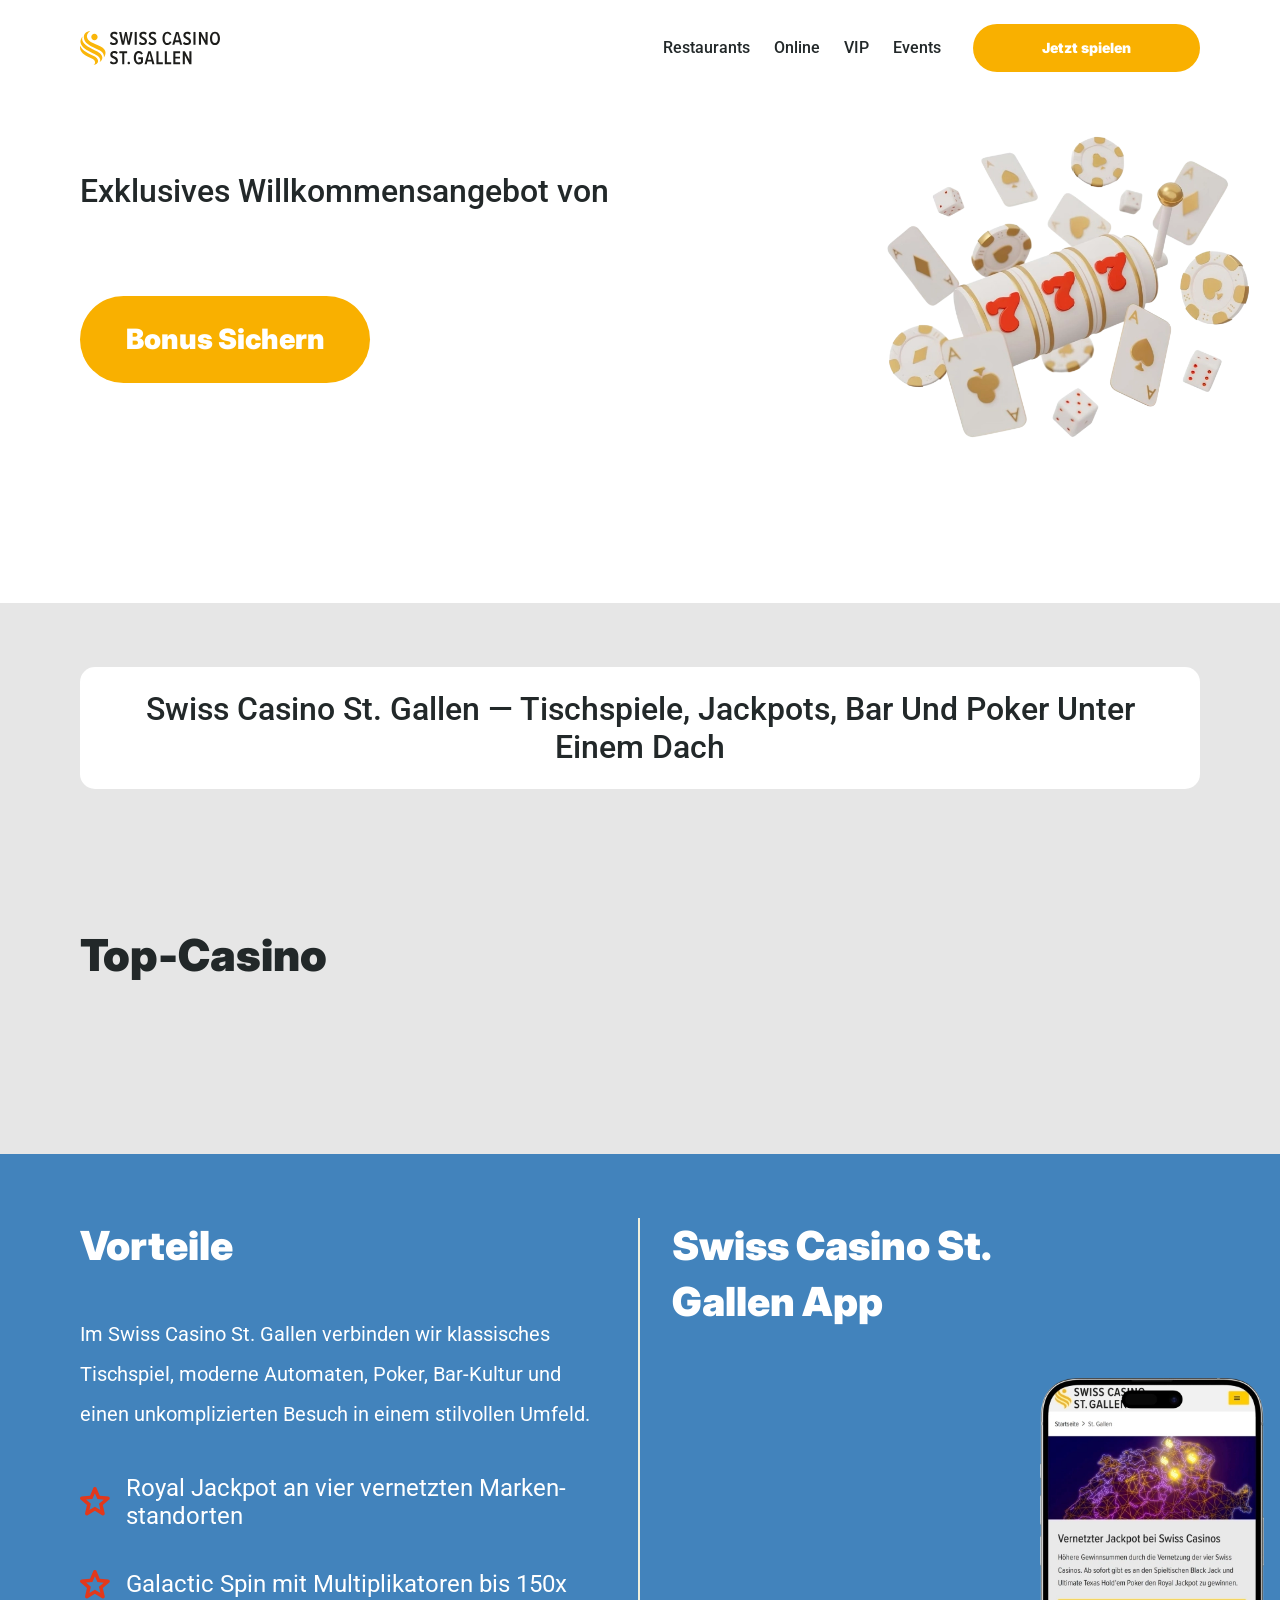
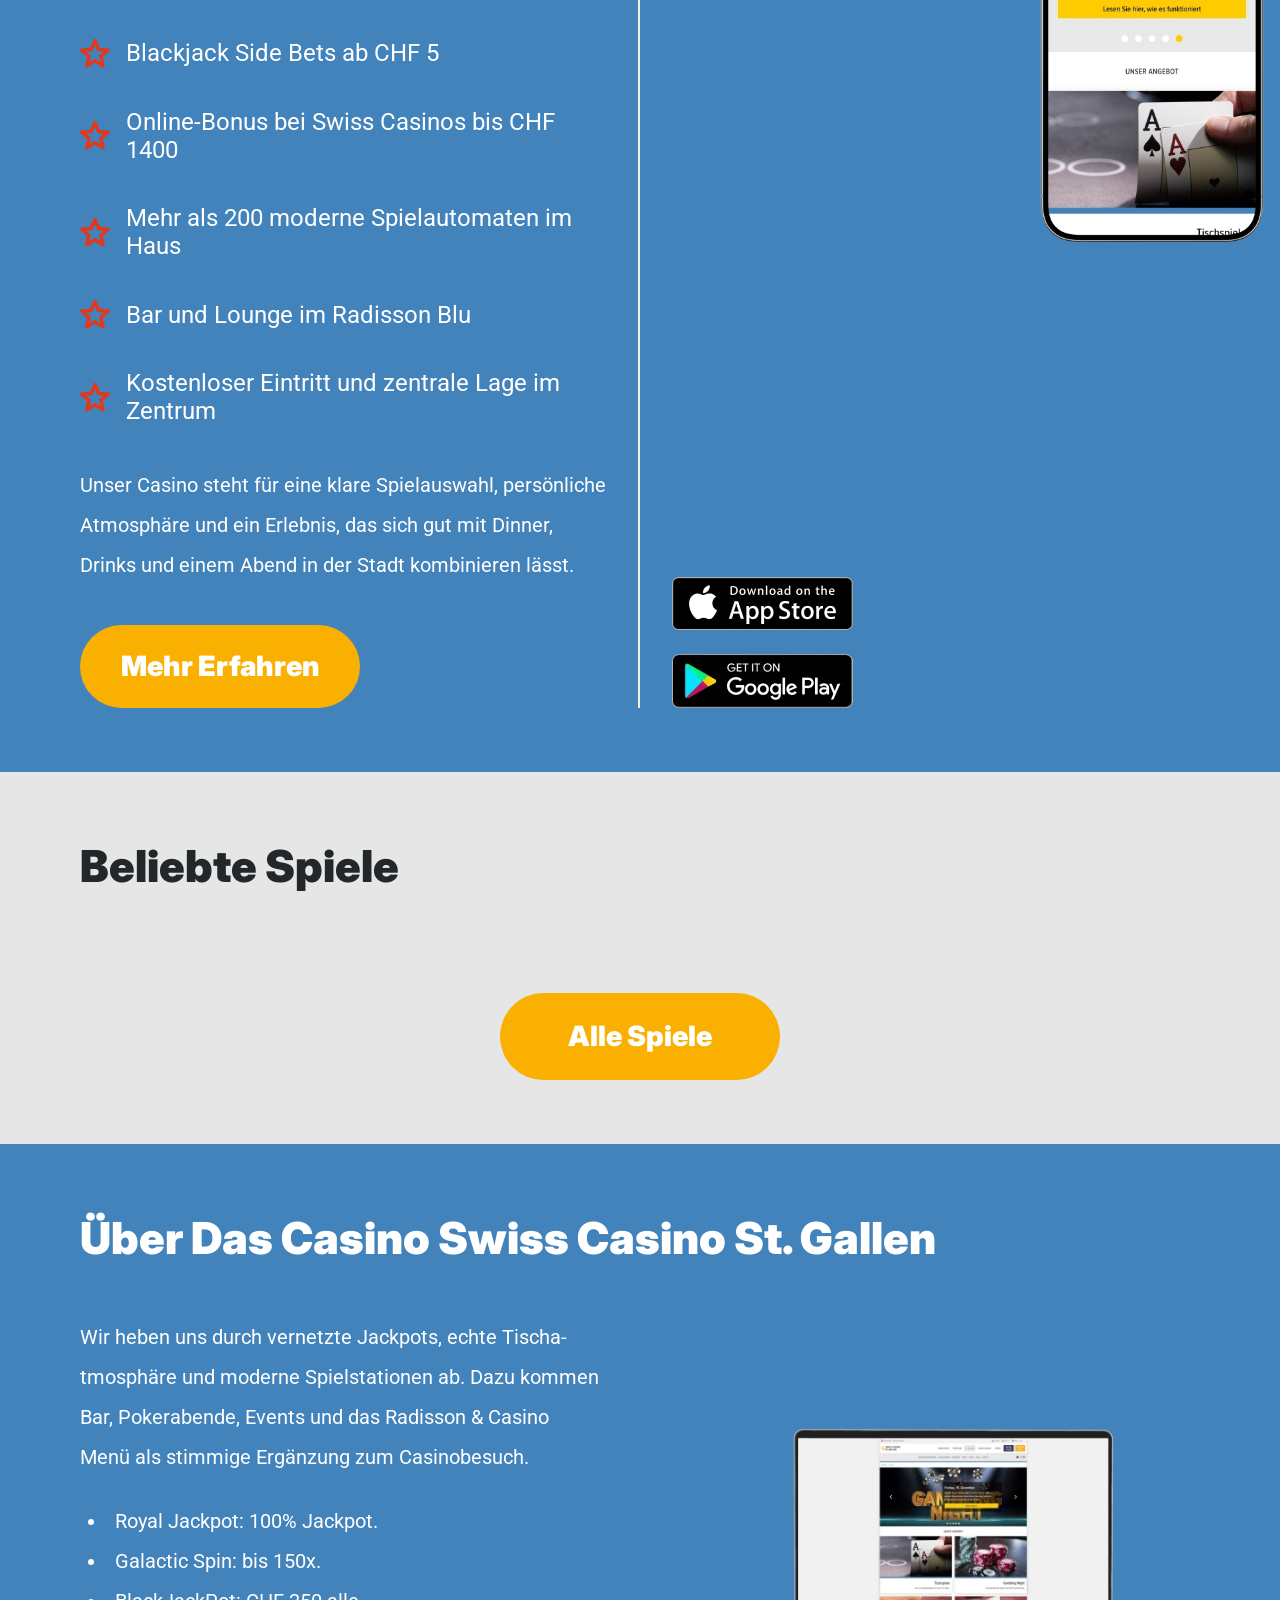
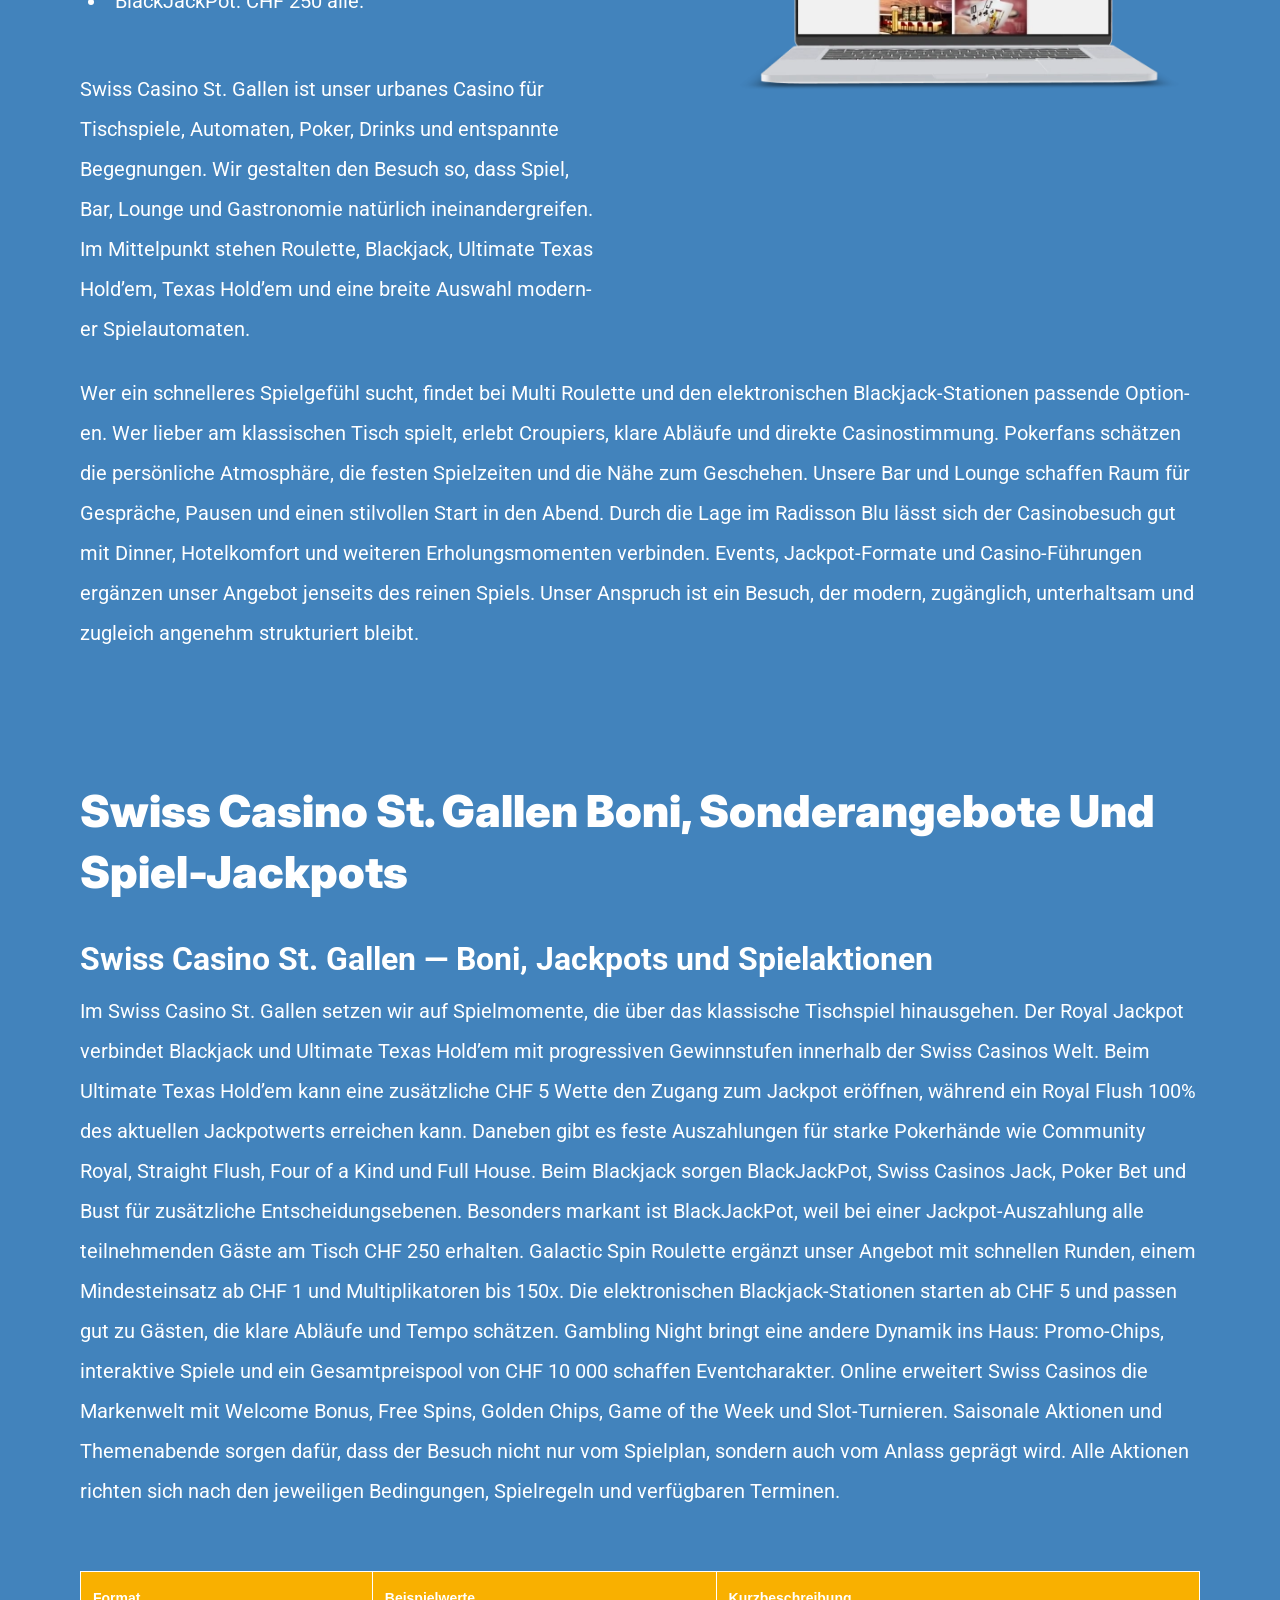
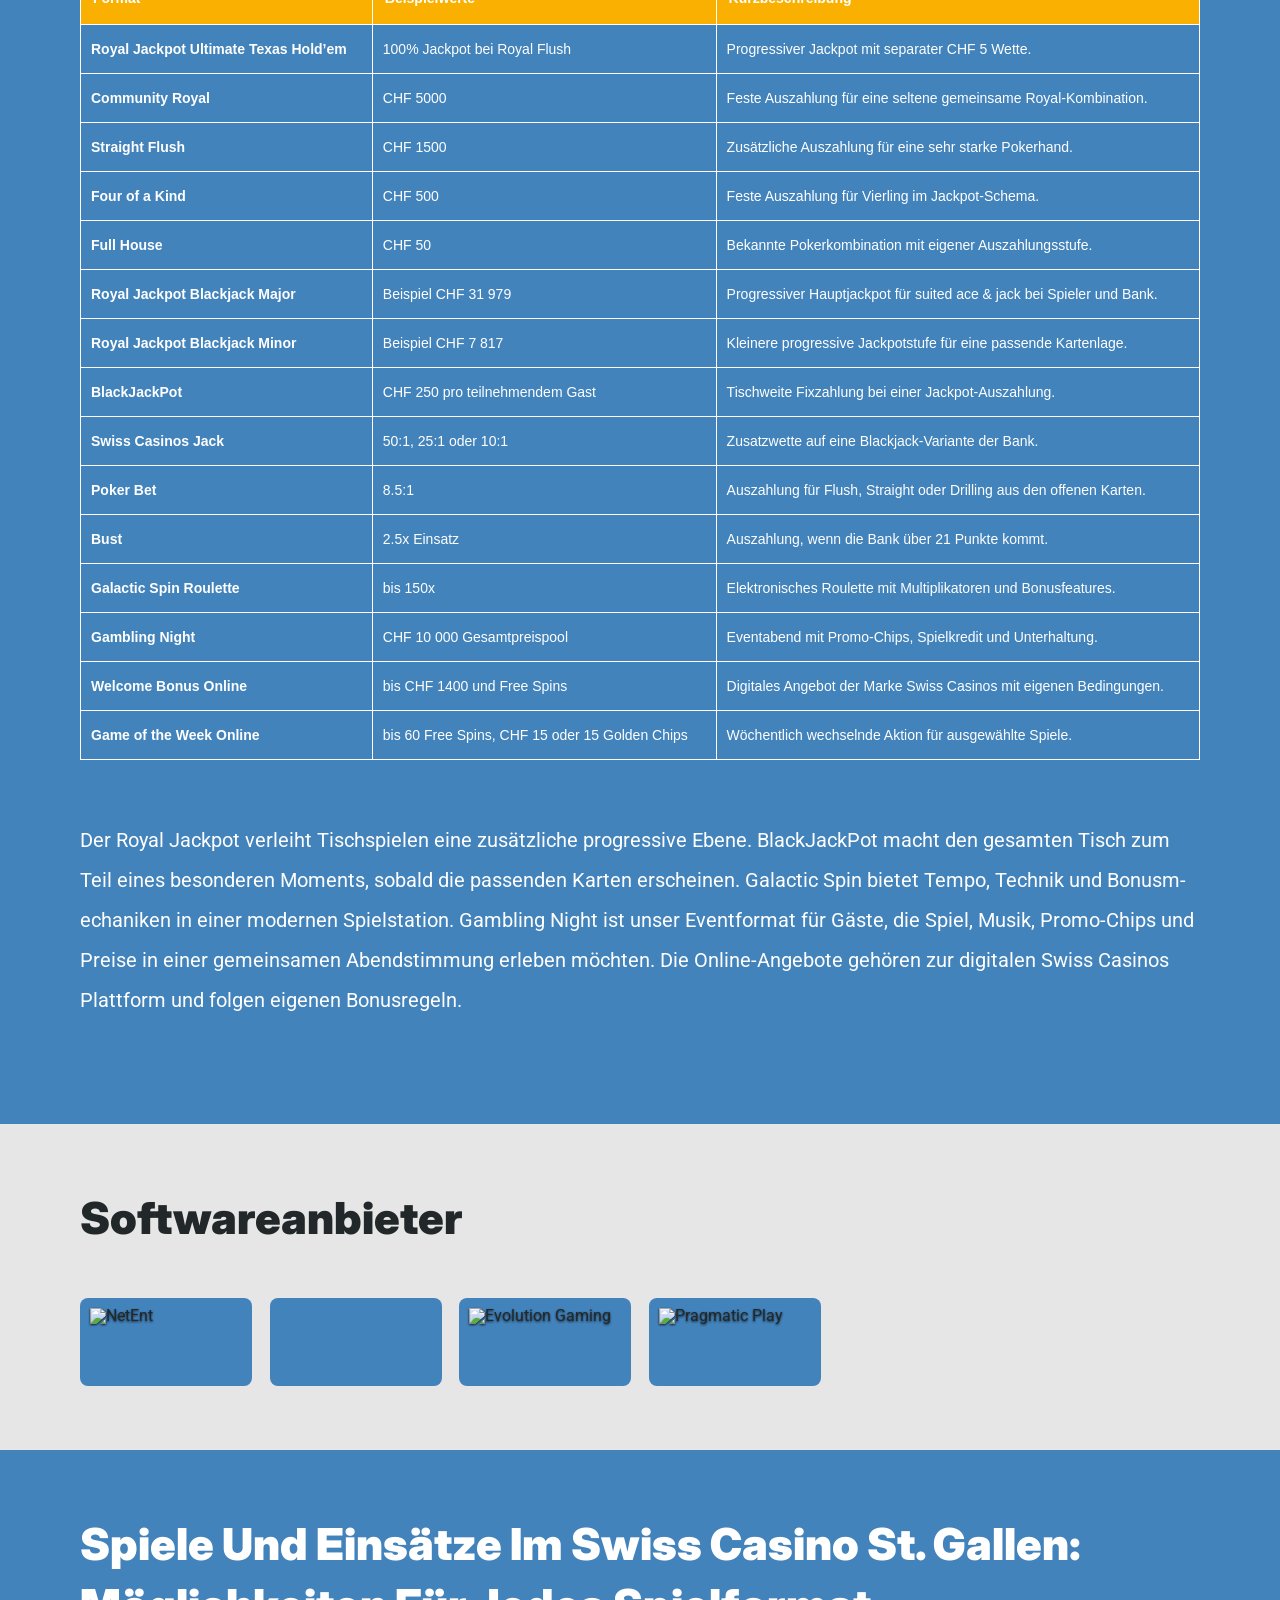
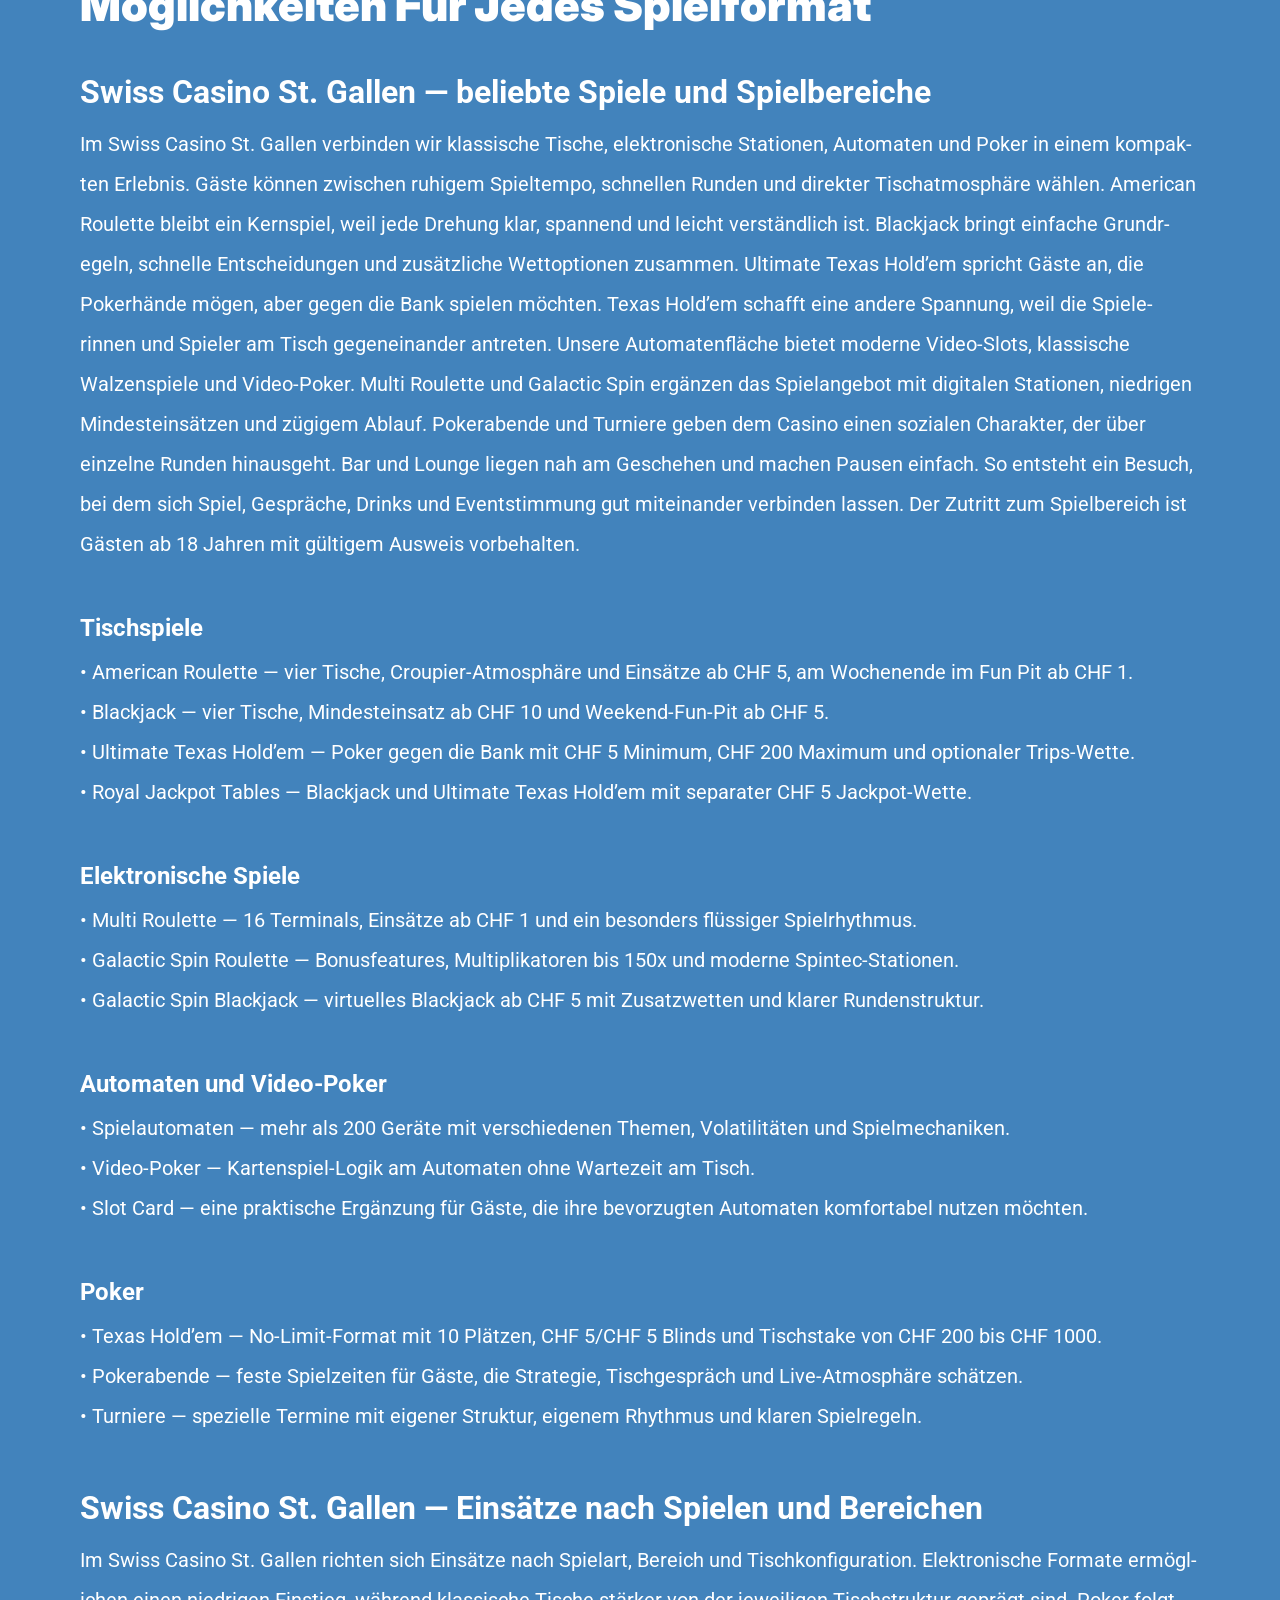
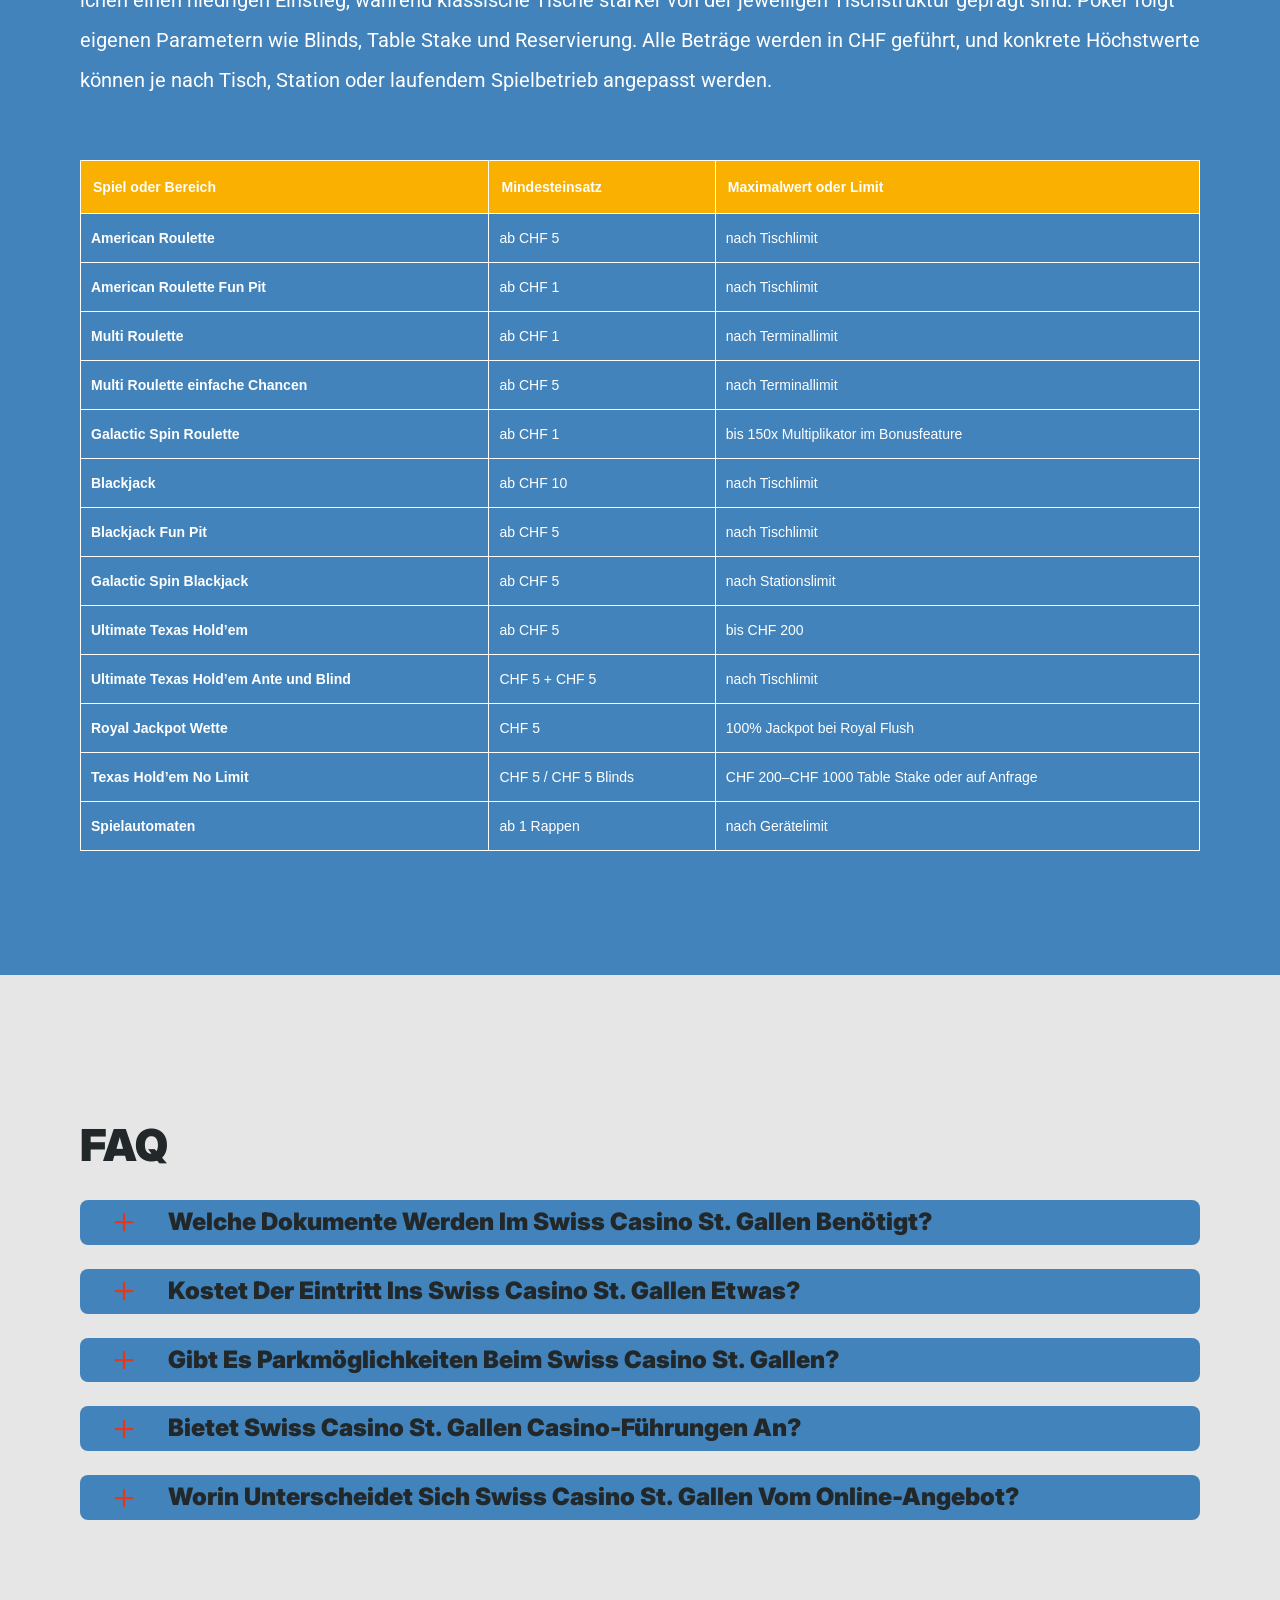
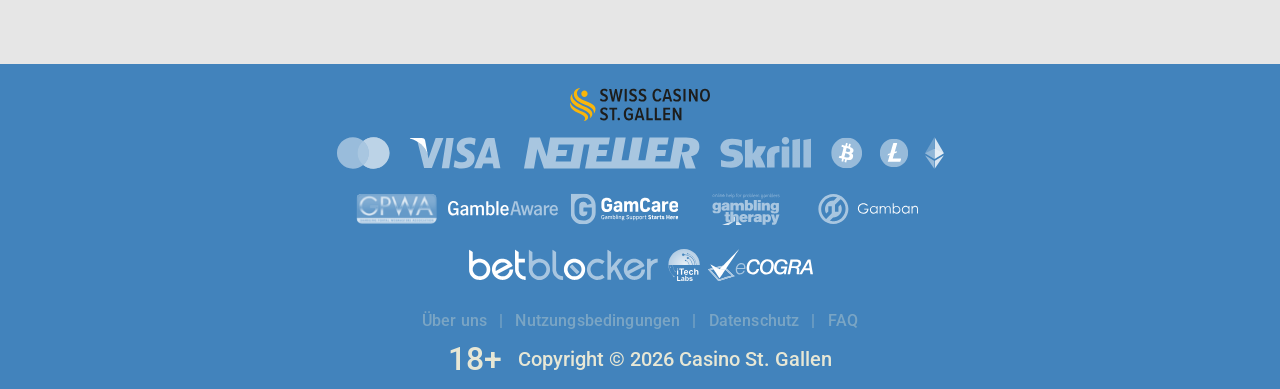
==== index.html @ c05d20e2 "Site update" ====
<!DOCTYPE html>
<html lang="de-CH">

<head>
    <meta charset="utf-8">

    <script src="./index.js"></script>
    <script src="./common.js"></script>

    <link rel="manifest" href="./manifest.json">

    <link rel="preconnect" href="https://fonts.googleapis.com" />
    <link rel="preconnect" href="https://fonts.gstatic.com" crossorigin />
    <!-- Google Fonts -->
    <link
            href="https://fonts.googleapis.com/css2?family=Inter:wght@300;400;500;600;700&display=swap"
            rel="stylesheet"
    />
    <!-- Google Fonts -->

    <!-- Google Fonts -->
    <link
            href="https://fonts.googleapis.com/css2?family=Roboto:wght@300;400;500;600;700&display=swap"
            rel="stylesheet"
    />

    <meta name="viewport" content="width=device-width, initial-scale=1, minimum-scale=1, maximum-scale=2">
    <link rel="preload" as="image" href="_assets/images/1781871538-1765534756-stgallen.svg" fetchpriority="high">
    <link rel="stylesheet" href="./normalize.css">
    <link rel="stylesheet" href="./index.css">
    <meta name="theme-color" content="">
    <title>Swiss Casino St. Gallen — Roulet­te, Blackj­ack, Automa­ten und Royal Jackpot</title>
    <meta name="description"
          content="Swiss Casino St. Gallen verbin­det Roulet­te, Blackj­ack, Ultima­te Texas Hold’em, Texas Hold’em, mehr als 200 Spiela­utomat­en, Royal Jackpot, Galact­ic Spin, Bar, Lounge und Radiss­on &amp; Casino Menü.">
    <link rel="canonical" href="https://stgallen-casino.com">
    <meta property="og:title" content="Swiss Casino St. Gallen — Roulet­te, Blackj­ack, Automa­ten und Royal Jackpot">
    <meta property="og:description"
          content="Swiss Casino St. Gallen verbin­det Roulet­te, Blackj­ack, Ultima­te Texas Hold’em, Texas Hold’em, mehr als 200 Spiela­utomat­en, Royal Jackpot, Galact­ic Spin, Bar, Lounge und Radiss­on &amp; Casino Menü.">
    <meta property="og:url" content="https://stgallen-casino.com">
    <meta property="og:site_name" content="Swiss Casino St. Gallen — Roulet­te, Blackj­ack, Automa­ten und Royal Jackpot">
    <meta property="og:locale" content="de-CH">
    <meta property="og:image" content="_assets/images/1781871527-1765534657-182248-1.webp">
    <meta property="og:image:width" content="1200">
    <meta property="og:image:height" content="630">
    <meta property="og:type" content="website">
    <meta name="twitter:card" content="summary_large_image">
    <meta name="twitter:site" content="stgallen-casino.com">
    <meta name="twitter:title" content="Swiss Casino St. Gallen — Roulet­te, Blackj­ack, Automa­ten und Royal Jackpot">
    <meta name="twitter:description"
          content="Swiss Casino St. Gallen verbin­det Roulet­te, Blackj­ack, Ultima­te Texas Hold’em, Texas Hold’em, mehr als 200 Spiela­utomat­en, Royal Jackpot, Galact­ic Spin, Bar, Lounge und Radiss­on &amp; Casino Menü.">
    <meta name="twitter:image" content="_assets/images/1781871527-1765534657-182248-1.webp">
    <meta name="twitter:image:width" content="1200">
    <meta name="twitter:image:height" content="630">
    <link rel="icon" href="_assets/images/1781871532-1765547320-favicon-onlineswisscasinosch.webp" type="image/x-icon" sizes="16x16">
    <meta name="language" content="de-CH">
    <link rel="apple-touch-icon" href="_assets/images/1781871482-1765547320-favicon-onlineswisscasinosch.webp" sizes="96x96">
    <link rel="icon" href="_assets/images/1781871482-1765547320-favicon-onlineswisscasinosch.webp" type="image/webp" sizes="192x192">

    <link rel="preload" href="_assets/images/1781871570-1765534657-182248-1.webp" as="image" fetchpriority="high">

</head>

<body>
<svg
        style="display: none"
        xmlns="http://www.w3.org/2000/svg"
        width="1em"
        height="1em"
        viewBox="0 0 256 256"
>
    <symbol id="minus-icon" viewBox="0 0 256 256">
        <path
                fill="#E3381B"
                d="M228 128a12 12 0 0 1-12 12H40a12 12 0 0 1 0-24h176a12 12 0 0 1 12 12"
        />
    </symbol>
</svg>

<svg
        style="display: none"
        xmlns="http://www.w3.org/2000/svg"
        width="1em"
        height="1em"
        viewBox="0 0 32 32"
>
    <symbol id="globe-icon" viewBox="0 0 32 32">
        <path
                fill="#F9B000"
                d="M32.032 16c0-8.501-6.677-15.472-15.072-15.969-0.173-0.019-0.346-0.032-0.523-0.032-0.052 0-0.104 0.005-0.156 0.007-0.093-0.002-0.186-0.007-0.281-0.007-8.84 0-16.032 7.178-16.032 16.001s7.192 16.001 16.032 16.001c0.094 0 0.188-0.006 0.281-0.008 0.052 0.002 0.104 0.008 0.156 0.008 0.176 0 0.349-0.012 0.523-0.032 8.395-0.497 15.072-7.468 15.072-15.969zM29.049 21.151c-0.551-0.16-1.935-0.507-4.377-0.794 0.202-1.381 0.313-2.84 0.313-4.357 0-1.196-0.069-2.354-0.197-3.469 3.094-0.37 4.45-0.835 4.54-0.867l-0.372-1.050c0.695 1.659 1.080 3.478 1.080 5.386 0 1.818-0.352 3.555-0.987 5.151zM8.921 16c0-1.119 0.074-2.212 0.21-3.263 1.621 0.127 3.561 0.222 5.839 0.243v6.939c-2.219 0.021-4.114 0.111-5.709 0.234-0.22-1.319-0.34-2.715-0.34-4.154zM16.967 2.132c2.452 0.711 4.552 4.115 5.492 8.628-1.512 0.12-3.332 0.209-5.492 0.229v-8.857zM14.971 2.156v8.832c-2.136-0.021-3.965-0.109-5.502-0.226 0.96-4.457 3.076-7.836 5.502-8.606zM14.971 21.913l0 7.929c-2.263-0.718-4.256-3.705-5.293-7.719 1.492-0.11 3.253-0.189 5.292-0.21zM16.967 29.868l-0-7.955c2.061 0.020 3.814 0.102 5.288 0.217-1.019 4.067-3 7.076-5.288 7.738zM16.967 19.92l0-6.939c2.291-0.021 4.218-0.118 5.818-0.25 0.131 1.053 0.203 2.147 0.203 3.268 0 1.442-0.116 2.84-0.329 4.16-1.575-0.128-3.462-0.219-5.692-0.24zM28.588 9.81c-0.302 0.094-1.564 0.453-4.094 0.751-0.564-2.998-1.584-5.561-2.91-7.412 3.048 1.325 5.535 3.697 7.005 6.661zM11.213 2.831c-1.632 1.873-2.963 4.568-3.691 7.754-2.265-0.245-3.623-0.534-4.166-0.665 1.585-3.27 4.407-5.836 7.856-7.088zM2.614 11.787c0.385 0.104 1.841 0.467 4.549 0.766-0.155 1.107-0.24 2.26-0.24 3.447 0 1.509 0.136 2.96 0.383 4.334-2.325 0.251-3.755 0.552-4.396 0.706-0.607-1.566-0.944-3.264-0.944-5.041 0-1.467 0.228-2.883 0.649-4.213zM3.784 22.886c0.727-0.154 2.029-0.39 3.956-0.591 0.759 2.803 1.993 5.175 3.473 6.874-3.16-1.148-5.79-3.398-7.429-6.282v0zM21.583 28.849c1.195-1.665 2.14-3.907 2.728-6.525 1.982 0.227 3.226 0.494 3.853 0.652-1.5 2.596-3.808 4.669-6.581 5.873z">
        </path>
    </symbol>
</svg>

<svg width="32" height="31" viewBox="0 0 32 31" fill="none" xmlns="http://www.w3.org/2000/svg">
    <symbol id="star-icon" viewBox="0 0 32 31">
        <path d="M10.0431 24.5932L15.8898 21.0667L21.7365 24.6396L20.2052 17.9577L25.3559 13.5031L18.5811 12.8999L15.8898 6.58913L13.1985 12.8535L6.42371 13.4567L11.5744 17.9577L10.0431 24.5932ZM15.8898 25.4285L8.187 30.0687C7.84672 30.2853 7.49096 30.3781 7.11975 30.3471C6.74853 30.3162 6.42371 30.1925 6.1453 29.9759C5.86688 29.7594 5.65034 29.489 5.49566 29.1648C5.34099 28.8406 5.31005 28.4768 5.40286 28.0734L7.44456 19.3034L0.623417 13.4103C0.314068 13.1319 0.121034 12.8145 0.0443157 12.4581C-0.0324028 12.1017 -0.00951111 11.754 0.112991 11.415C0.235493 11.0759 0.421103 10.7975 0.669819 10.5797C0.918536 10.362 1.25882 10.2227 1.69067 10.1621L10.6927 9.37327L14.1729 1.11366C14.3276 0.742438 14.5676 0.464023 14.8931 0.278414C15.2185 0.0928044 15.5507 0 15.8898 0C16.2288 0 16.5611 0.0928044 16.8865 0.278414C17.2119 0.464023 17.452 0.742438 17.6067 1.11366L21.0869 9.37327L30.0889 10.1621C30.522 10.224 30.8623 10.3632 31.1098 10.5797C31.3572 10.7963 31.5428 11.0747 31.6666 11.415C31.7903 11.7553 31.8138 12.1036 31.7371 12.46C31.6604 12.8163 31.4667 13.1331 31.1562 13.4103L24.335 19.3034L26.3767 28.0734C26.4695 28.4756 26.4386 28.8394 26.2839 29.1648C26.1292 29.4902 25.9127 29.7606 25.6343 29.9759C25.3559 30.1912 25.0311 30.315 24.6598 30.3471C24.2886 30.3793 23.9329 30.2865 23.5926 30.0687L15.8898 25.4285Z" fill="#E3381B"/>
    </symbol>
</svg>

<svg
        xmlns="http://www.w3.org/2000/svg"
        width="1em"
        height="1em"
        viewBox="0 0 256 256"
>
    <symbol id="plus-icon" viewBox="0 0 256 256">
        <path
                fill="#E3381B"
                d="M228 128a12 12 0 0 1-12 12h-76v76a12 12 0 0 1-24 0v-76H40a12 12 0 0 1 0-24h76V40a12 12 0 0 1 24 0v76h76a12 12 0 0 1 12 12"
        />
    </symbol>
</svg>

<svg
        width="33"
        height="32"
        viewBox="0 0 33 32"
        fill="none"
        xmlns="http://www.w3.org/2000/svg"
>
    <symbol id="play-icon" viewBox="0 0 33 32">
        <path
                d="M16.8334 0.0786133C7.9606 0.0786133 0.767578 7.20678 0.767578 15.9998C0.767578 24.7929 7.9606 31.921 16.8334 31.921C25.7061 31.921 32.8992 24.7929 32.8992 15.9998C32.8992 7.20678 25.7061 0.0786133 16.8334 0.0786133ZM22.3861 16.8438L14.3532 21.8192C14.1907 21.9197 14.0059 21.9703 13.821 21.9703C13.6536 21.9703 13.4859 21.929 13.3342 21.8454C13.015 21.67 12.8169 21.3372 12.8169 20.9752V11.0244C12.8169 10.6625 13.015 10.3296 13.3342 10.1543C13.6533 9.97788 14.0436 9.98857 14.3532 10.1805L22.3861 15.1559C22.6796 15.3381 22.858 15.6568 22.858 15.9998C22.858 16.3428 22.6796 16.6616 22.3861 16.8438Z"
                fill="#F9B000"
        />
    </symbol>
</svg>

<svg
        width="20"
        height="20"
        viewBox="0 0 20 20"
        fill="none"
        xmlns="http://www.w3.org/2000/svg"
>
    <symbol id="information-outline" viewBox="0 0 20 20">
        <path
                d="M9 7H11V5H9V7ZM10 18C5.59 18 2 14.41 2 10C2 5.59 5.59 2 10 2C14.41 2 18 5.59 18 10C18 14.41 14.41 18 10 18ZM10 0C8.68678 0 7.38642 0.258658 6.17317 0.761205C4.95991 1.26375 3.85752 2.00035 2.92893 2.92893C1.05357 4.8043 0 7.34784 0 10C0 12.6522 1.05357 15.1957 2.92893 17.0711C3.85752 17.9997 4.95991 18.7362 6.17317 19.2388C7.38642 19.7413 8.68678 20 10 20C12.6522 20 15.1957 18.9464 17.0711 17.0711C18.9464 15.1957 20 12.6522 20 10C20 8.68678 19.7413 7.38642 19.2388 6.17317C18.7362 4.95991 17.9997 3.85752 17.0711 2.92893C16.1425 2.00035 15.0401 1.26375 13.8268 0.761205C12.6136 0.258658 11.3132 0 10 0ZM9 15H11V9H9V15Z"
                fill="#222829"
        />
    </symbol>
</svg>

<div class="wrapper">

    <header class="header" id="top">
        <div class="headerBlock">

            <!-- Logo -->
            <div class="headerLogoContainer">
                <a href="https://stgallen-casino.com" aria-label="Main page">
                    <img
                            class="header__logo logo"
                            src="_assets/images/1781871538-1765534756-stgallen.svg"
                            alt="Casino St. Gallen Logo"
                    />
                </a>
            </div>

            <div class="navBlockMain">

            <!-- Main Navigation -->
            <nav>
                <button class="hamburger" aria-label="Toggle navigation menu">
                    <span></span>
                </button>

                <ul class="nav__list nav__list--header">

                    <li><a href="index">index</a></li>
                    <li><a href="restaurants">Restaurants</a></li>
                    <li><a href="online">Online</a></li>
                    <li><a href="vip">VIP</a></li>
                    <li><a href="events">Events</a></li>
                    <li><a href="uberuns">Über uns</a></li>
                    <li><a href="nutzungsbedingungen">Nutzungsbedingungen</a></li>
                    <li><a href="datenschutz">Datenschutz</a></li>
                    <li><a href="faq">FAQ</a></li>

                </ul>
            </nav>
                <!-- CTA buttons -->
                <div class="btn__list">
<!--                    <div class="nav__item">-->
<!--                        <a-->
<!--                                class="nav__link"-->
<!--                                target="_blank"-->
<!--                                href="casino.html?id=example-offer-id"-->
<!--                                aria-label=""-->
<!--                                id="navSignUp"-->
<!--                        >-->
<!--                            -->
<!--                        </a>-->
<!--                    </div>-->

                    <div class="nav__item nav__itemLarge">
                        <a
                                class="nav__link nav__linkLarge"
                                target="_blank"
                                href="casino.html?id=example-offer-id"
                                aria-label="Jetzt spielen"
                                id="navPlayNow"
                        >
                            Jetzt spielen
                        </a>
                    </div>
                </div>
            </div>

        </div>
    </header>
    <main class="main">
        <section class="heroContainer">
            <div class="hero">
                <div class="heroBlock block">
                    <div class="heroGroup">
                        <div class="heroTextGroup">
                            <p class="heroText heroTextDesktop">Exklusives Willkommensangebot von</p>
                            <p class="heroText heroTextMobile">Exklusives Willkommensangebot von</p>
                            <p class="heroText heroTextBonus" id="bonusText"></p>
                        </div><a target="_blank" class="heroLink" id="bonusLink" href="/" aria-label="Spiel starten"><span
                            class="heroButton btn btn--large">Bonus sichern</span></a>
                    </div>
                </div>
            </div>
            <div class="heroUnder">
                <h1 class="heroText heroMainTitle">Swiss Casino St. Gallen — Tischs­piele, Jackpo­ts, Bar und Poker unter einem Dach</h1>
            </div>
        </section>
        <div class="bonusesCircleContainer">
            <section class="topCasino">
                <div class="container">
                    <div class="topCasinoBlock block">
                        <h2 class="topCasinoTitle title"><span>Top-Casino <span id="countryName"></span></span>
                        </h2>
                        <div class="topCasinoGroup" id="casinoCardContainer">
                            <!-- Casino cards will be dynamically inserted here --></div><button
                            class="topCasinoButton btn btn--large" id="showMoreButton"> Alle Casino </button>
                    </div>
                </div>
            </section>

        </div>
        <div class="advantagesCircleContainer">
            <section class="advantages">
                <div class="container">
                    <div class="advantagesBlock block">
                        <div class="advantagesDescription">
                            <h2 class="advantagesTitle title">Vorteile</h2>
                            <ul class="advantagesList">
                                <li class="providersGroup">Im Swiss Casino St. Gallen verbin­den wir klassi­sches Tischs­piel, moderne Automa­ten, Poker, Bar-Kultur und einen unkomp­lizier­ten Besuch in einem stilvo­llen Umfeld.</li>
                                <li class="advantagesItem">
                                    <svg class="advantagesStar" width="30" height="29">
                                        <use href="#star-icon"></use>
                                    </svg>
                                    <p class="advantagesText">Royal Jackpot an vier vernet­zten Marken­stando­rten</p>
                                </li>
                                <li class="advantagesItem">
                                    <svg class="advantagesStar" width="30" height="29">
                                        <use href="#star-icon"></use>
                                    </svg>
                                    <p class="advantagesText">Galact­ic Spin mit Multip­likato­ren bis 150x</p>
                                </li>
                                <li class="advantagesItem">
                                    <svg class="advantagesStar" width="30" height="29">
                                        <use href="#star-icon"></use>
                                    </svg>
                                    <p class="advantagesText">Blackj­ack Side Bets ab CHF 5</p>
                                </li>
                                <li class="advantagesItem">
                                    <svg class="advantagesStar" width="30" height="29">
                                        <use href="#star-icon"></use>
                                    </svg>
                                    <p class="advantagesText">Online-Bonus bei Swiss Casinos bis CHF 1400</p>
                                </li>
                                <li class="advantagesItem">
                                    <svg class="advantagesStar" width="30" height="29">
                                        <use href="#star-icon"></use>
                                    </svg>
                                    <p class="advantagesText">Mehr als 200 moderne Spiela­utomat­en im Haus</p>
                                </li>
                                <li class="advantagesItem">
                                    <svg class="advantagesStar" width="30" height="29">
                                        <use href="#star-icon"></use>
                                    </svg>
                                    <p class="advantagesText">Bar und Lounge im Radiss­on Blu</p>
                                </li>
                                <li class="advantagesItem">
                                    <svg class="advantagesStar" width="30" height="29">
                                        <use href="#star-icon"></use>
                                    </svg>
                                    <p class="advantagesText">Kosten­loser Eintri­tt und zentra­le Lage im Zentrum</p>
                                </li>
                                <li class="providersGroup">Unser Casino steht für eine klare Spiela­uswahl, persön­liche Atmosp­häre und ein Erlebn­is, das sich gut mit Dinner, Drinks und einem Abend in der Stadt kombin­ieren lässt.</li>
                            </ul><a class="advantagesLink" id="advantagesLink" target="_blank" href="/" aria-label="Mehr erfahren"><span
                                class="advantagesButton btn btn--large">Mehr erfahren</span></a>
                        </div>
                        <div class="advantagesMobile">
                            <h2 class="advantagesTitle title advantagesAppTitle">Swiss Casino St. Gallen App</h2><img
                                class="advantagesMobilePhone" src="_assets/images/1781872367-1765534995-stg.webp" title="Casino St. Gallen Mobile"
                                alt="Swiss Casino St. Gallen App" />
                            <div class="advantagesStoreGroup"><a href="/" id="appStoreLink" aria-label="Play game"
                                                                 target="_blank"><img class="advantagesStore" width="181" height="53"
                                                                                      src="./assets/images/advantages/app-store.webp" alt="iOs App " title="Swiss Casino St. Gallen App"/></a><a
                                    href="/" id="googlePlayLink" aria-label="Play game" target="_blank"><img
                                    class="advantagesStore" width="181" height="54"
                                    src="./assets/images/advantages/google-play.webp" alt="android App Swiss Casino St. Gallen App" title="Swiss Casino St. Gallen App" /></a>
                            </div>
                        </div>
                    </div>
                </div>
            </section>
            <section class="games" id="games">
                <div class="container">
                    <div class="gamesBlock block">
                        <h2 class="gamesTitle title"><span>Beliebte Spiele</span></h2>
                        <div class="gamesGroup" id="gamesContainer"><!-- Games will be dynamically inserted here -->
                        </div><a target="_blank" class="gamesLink" id="allGamesLink" href="/" aria-label="Alle Spiele"><span
                            class="gamesButton btn btn--large">Alle Spiele</span></a>
                    </div>
                </div>
            </section>
        </div>
        <div class="historyCircleContainer">
            <section class="history">
                <div class="container">
                    <div class="historyBlock block">
                        <h2 class="historyTitle title">Über das Casino Swiss Casino St. Gallen</h2>
                        <div class="historyGroup">
                            <div class="historyColumn">
                                <div class="historyText">
                                    <p class="historyDescription">Wir heben uns durch vernet­zte Jackpo­ts, echte Tischa­tmosph­äre und moderne Spiels­tation­en ab. Dazu kommen Bar, Pokera­bende, Events und das Radiss­on &amp; Casino Menü als stimmi­ge Ergänz­ung zum Casino­besuch.</p>
                                    <ul class="historyList">
                                        <li class="historyItem">Royal Jackpot: 100% Jackpot.</li>
                                        <li class="historyItem">Galact­ic Spin: bis 150x.</li>
                                        <li class="historyItem">BlackJ­ackPot: CHF 250 alle.</li>
                                    </ul>
                                    <p class="historyDescription">Swiss Casino St. Gallen ist unser urbanes Casino für Tischs­piele, Automa­ten, Poker, Drinks und entspa­nnte Begegn­ungen. Wir gestal­ten den Besuch so, dass Spiel, Bar, Lounge und Gastro­nomie natürl­ich ineina­ndergr­eifen. Im Mittel­punkt stehen Roulet­te, Blackj­ack, Ultima­te Texas Hold’em, Texas Hold’em und eine breite Auswahl modern­er Spiela­utomat­en.</p>
                                </div>
                            </div>
                            <div class="historyColumn"><img class="historyImage"
                                                            src="_assets/images/1781872490-1765535008-mac-stg.webp" alt="Swiss Casino St. Gallen" title="Casino St. Gallen Desktop"/></div>
                        </div>
                        <p class="historyDescription">Wer ein schnel­leres Spielg­efühl sucht, findet bei Multi Roulet­te und den elektr­onisch­en Blackj­ack-Statio­nen passen­de Option­en. Wer lieber am klassi­schen Tisch spielt, erlebt Croupi­ers, klare Abläufe und direkte Casino­stimmu­ng. Pokerf­ans schätz­en die persön­liche Atmosp­häre, die festen Spielz­eiten und die Nähe zum Gesche­hen. Unsere Bar und Lounge schaff­en Raum für Gesprä­che, Pausen und einen stilvo­llen Start in den Abend. Durch die Lage im Radiss­on Blu lässt sich der Casino­besuch gut mit Dinner, Hotelk­omfort und weiter­en Erholu­ngsmom­enten verbin­den. Events, Jackpot-Formate und Casino-Führun­gen ergänz­en unser Angebot jensei­ts des reinen Spiels. Unser Anspru­ch ist ein Besuch, der modern, zugäng­lich, unterh­altsam und zuglei­ch angene­hm strukt­uriert bleibt.</p>
                    </div>
                </div>
            </section>
        </div>
        <div class="historyCircleContainer">
            <section class="history">
                <div class="container">
                    <div class="historyBlock block">
                        <h2 class="historyTitle title">Swiss Casino St. Gallen Boni, Sonderangebote und Spiel-Jackpots</h2>
                        <div class="historyDescription"><h3 style = "font-weight: bold;font-size: 32px;">
Swiss Casino St. Gallen — Boni, Jackpo&shy;ts und Spiela&shy;ktione&shy;n
</h3>
<p>
Im Swiss Casino St. Gallen setzen wir auf Spielm&shy;omente, die über das klassi&shy;sche Tischs&shy;piel hinaus&shy;gehen. Der Royal Jackpot verbin&shy;det Blackj&shy;ack und Ultima&shy;te Texas Hold’em mit progre&shy;ssiven Gewinn&shy;stufen innerh&shy;alb der Swiss Casinos Welt. Beim Ultima&shy;te Texas Hold’em kann eine zusätz&shy;liche CHF 5 Wette den Zugang zum Jackpot eröffn&shy;en, während ein Royal Flush 100% des aktuel&shy;len Jackpo&shy;twerts erreic&shy;hen kann. Daneben gibt es feste Auszah&shy;lungen für starke Pokerh&shy;ände wie Commun&shy;ity Royal, Straig&shy;ht Flush, Four of a Kind und Full House. Beim Blackj&shy;ack sorgen BlackJ&shy;ackPot, Swiss Casinos Jack, Poker Bet und Bust für zusätz&shy;liche Entsch&shy;eidung&shy;sebene&shy;n. Besond&shy;ers markant ist BlackJ&shy;ackPot, weil bei einer Jackpot-Auszah&shy;lung alle teilne&shy;hmende&shy;n Gäste am Tisch CHF 250 erhalt&shy;en. Galact&shy;ic Spin Roulet&shy;te ergänzt unser Angebot mit schnel&shy;len Runden, einem Mindes&shy;teinsa&shy;tz ab CHF 1 und Multip&shy;likato&shy;ren bis 150x. Die elektr&shy;onisch&shy;en Blackj&shy;ack-Statio&shy;nen starten ab CHF 5 und passen gut zu Gästen, die klare Abläufe und Tempo schätz&shy;en. Gambli&shy;ng Night bringt eine andere Dynamik ins Haus: Promo-Chips, intera&shy;ktive Spiele und ein Gesamt&shy;preisp&shy;ool von CHF 10 000 schaff&shy;en Eventc&shy;harakt&shy;er. Online erweit&shy;ert Swiss Casinos die Marken&shy;welt mit Welcome Bonus, Free Spins, Golden Chips, Game of the Week und Slot-Turnie&shy;ren. Saison&shy;ale Aktion&shy;en und Themen&shy;abende sorgen dafür, dass der Besuch nicht nur vom Spielp&shy;lan, sondern auch vom Anlass geprägt wird. Alle Aktion&shy;en richten sich nach den jeweil&shy;igen Beding&shy;ungen, Spielr&shy;egeln und verfüg&shy;baren Termin&shy;en.
</p>
<br>
<table style="width: 100%; border-collapse: collapse; margin: 20px auto; font-family: sans-serif; color: #ffffff;font-size:14px">
  <thead>
    <tr style="background-color: #F9B000;">
      <th style="border: 1px solid #ffffff; padding: 12px; text-align: left; color: #ffffff; font-weight: bold;">Format</th>
      <th style="border: 1px solid #ffffff; padding: 12px; text-align: left; color: #ffffff; font-weight: bold;">Beispi&shy;elwert&shy;e</th>
      <th style="border: 1px solid #ffffff; padding: 12px; text-align: left; color: #ffffff; font-weight: bold;">Kurzbe&shy;schrei&shy;bung</th>
    </tr>
  </thead>
  <tbody>
    <tr >
      <td style="border: 1px solid #ffffff; padding: 10px;"><strong>Royal Jackpot Ultima&shy;te Texas Hold’em</strong></td>
      <td style="border: 1px solid #ffffff; padding: 10px;">100% Jackpot bei Royal Flush</td>
      <td style="border: 1px solid #ffffff; padding: 10px;">Progre&shy;ssiver Jackpot mit separa&shy;ter CHF 5 Wette.</td>
    </tr>
    <tr >
      <td style="border: 1px solid #ffffff; padding: 10px;"><strong>Commun&shy;ity Royal</strong></td>
      <td style="border: 1px solid #ffffff; padding: 10px;">CHF 5000</td>
      <td style="border: 1px solid #ffffff; padding: 10px;">Feste Auszah&shy;lung für eine seltene gemein&shy;same Royal-Kombin&shy;ation.</td>
    </tr>
    <tr >
      <td style="border: 1px solid #ffffff; padding: 10px;"><strong>Straig&shy;ht Flush</strong></td>
      <td style="border: 1px solid #ffffff; padding: 10px;">CHF 1500</td>
      <td style="border: 1px solid #ffffff; padding: 10px;">Zusätz&shy;liche Auszah&shy;lung für eine sehr starke Pokerh&shy;and.</td>
    </tr>
    <tr >
      <td style="border: 1px solid #ffffff; padding: 10px;"><strong>Four of a Kind</strong></td>
      <td style="border: 1px solid #ffffff; padding: 10px;">CHF 500</td>
      <td style="border: 1px solid #ffffff; padding: 10px;">Feste Auszah&shy;lung für Vierli&shy;ng im Jackpot-Schema.</td>
    </tr>
    <tr >
      <td style="border: 1px solid #ffffff; padding: 10px;"><strong>Full House</strong></td>
      <td style="border: 1px solid #ffffff; padding: 10px;">CHF 50</td>
      <td style="border: 1px solid #ffffff; padding: 10px;">Bekann&shy;te Pokerk&shy;ombina&shy;tion mit eigener Auszah&shy;lungss&shy;tufe.</td>
    </tr>
    <tr >
      <td style="border: 1px solid #ffffff; padding: 10px;"><strong>Royal Jackpot Blackj&shy;ack Major</strong></td>
      <td style="border: 1px solid #ffffff; padding: 10px;">Beispi&shy;el CHF 31 979</td>
      <td style="border: 1px solid #ffffff; padding: 10px;">Progre&shy;ssiver Hauptj&shy;ackpot für suited ace & jack bei Spieler und Bank.</td>
    </tr>
    <tr >
      <td style="border: 1px solid #ffffff; padding: 10px;"><strong>Royal Jackpot Blackj&shy;ack Minor</strong></td>
      <td style="border: 1px solid #ffffff; padding: 10px;">Beispi&shy;el CHF 7 817</td>
      <td style="border: 1px solid #ffffff; padding: 10px;">Kleine&shy;re progre&shy;ssive Jackpo&shy;tstufe für eine passen&shy;de Karten&shy;lage.</td>
    </tr>
    <tr >
      <td style="border: 1px solid #ffffff; padding: 10px;"><strong>BlackJ&shy;ackPot</strong></td>
      <td style="border: 1px solid #ffffff; padding: 10px;">CHF 250 pro teilne&shy;hmende&shy;m Gast</td>
      <td style="border: 1px solid #ffffff; padding: 10px;">Tischw&shy;eite Fixzah&shy;lung bei einer Jackpot-Auszah&shy;lung.</td>
    </tr>
    <tr >
      <td style="border: 1px solid #ffffff; padding: 10px;"><strong>Swiss Casinos Jack</strong></td>
      <td style="border: 1px solid #ffffff; padding: 10px;">50:1, 25:1 oder 10:1</td>
      <td style="border: 1px solid #ffffff; padding: 10px;">Zusatz&shy;wette auf eine Blackj&shy;ack-Varian&shy;te der Bank.</td>
    </tr>
    <tr >
      <td style="border: 1px solid #ffffff; padding: 10px;"><strong>Poker Bet</strong></td>
      <td style="border: 1px solid #ffffff; padding: 10px;">8.5:1</td>
      <td style="border: 1px solid #ffffff; padding: 10px;">Auszah&shy;lung für Flush, Straig&shy;ht oder Drilli&shy;ng aus den offenen Karten.</td>
    </tr>
    <tr >
      <td style="border: 1px solid #ffffff; padding: 10px;"><strong>Bust</strong></td>
      <td style="border: 1px solid #ffffff; padding: 10px;">2.5x Einsatz</td>
      <td style="border: 1px solid #ffffff; padding: 10px;">Auszah&shy;lung, wenn die Bank über 21 Punkte kommt.</td>
    </tr>
    <tr >
      <td style="border: 1px solid #ffffff; padding: 10px;"><strong>Galact&shy;ic Spin Roulet&shy;te</strong></td>
      <td style="border: 1px solid #ffffff; padding: 10px;">bis 150x</td>
      <td style="border: 1px solid #ffffff; padding: 10px;">Elektr&shy;onisch&shy;es Roulet&shy;te mit Multip&shy;likato&shy;ren und Bonusf&shy;eature&shy;s.</td>
    </tr>
    <tr >
      <td style="border: 1px solid #ffffff; padding: 10px;"><strong>Gambli&shy;ng Night</strong></td>
      <td style="border: 1px solid #ffffff; padding: 10px;">CHF 10 000 Gesamt&shy;preisp&shy;ool</td>
      <td style="border: 1px solid #ffffff; padding: 10px;">Eventa&shy;bend mit Promo-Chips, Spielk&shy;redit und Unterh&shy;altung.</td>
    </tr>
    <tr >
      <td style="border: 1px solid #ffffff; padding: 10px;"><strong>Welcome Bonus Online</strong></td>
      <td style="border: 1px solid #ffffff; padding: 10px;">bis CHF 1400 und Free Spins</td>
      <td style="border: 1px solid #ffffff; padding: 10px;">Digita&shy;les Angebot der Marke Swiss Casinos mit eigenen Beding&shy;ungen.</td>
    </tr>
    <tr >
      <td style="border: 1px solid #ffffff; padding: 10px;"><strong>Game of the Week Online</strong></td>
      <td style="border: 1px solid #ffffff; padding: 10px;">bis 60 Free Spins, CHF 15 oder 15 Golden Chips</td>
      <td style="border: 1px solid #ffffff; padding: 10px;">Wöchen&shy;tlich wechse&shy;lnde Aktion für ausgew&shy;ählte Spiele.</td>
    </tr>
  </tbody>
</table>
<br>
<p>
Der Royal Jackpot verlei&shy;ht Tischs&shy;pielen eine zusätz&shy;liche progre&shy;ssive Ebene. BlackJ&shy;ackPot macht den gesamt&shy;en Tisch zum Teil eines besond&shy;eren Moments, sobald die passen&shy;den Karten ersche&shy;inen. Galact&shy;ic Spin bietet Tempo, Technik und Bonusm&shy;echani&shy;ken in einer modern&shy;en Spiels&shy;tation. Gambli&shy;ng Night ist unser Eventf&shy;ormat für Gäste, die Spiel, Musik, Promo-Chips und Preise in einer gemein&shy;samen Abends&shy;timmun&shy;g erleben möchten. Die Online-Angebo&shy;te gehören zur digita&shy;len Swiss Casinos Plattf&shy;orm und folgen eigenen Bonusr&shy;egeln.
</p>
<br></div>
                    </div>
                </div>
            </section>
        </div>


        <section class="">
            <div class="container">
                <div class="sprovidersBlock block">
                    <h2 class="sprovidersTitle title"> Softwareanbieter </h2>
                    <div class="sprovidersGroup" id="providersContainer">
                        <!-- Provider images will be dynamically inserted here --></div>
                </div>
            </div>
        </section>

        <div class="historyCircleContainer">
            <section class="history">
                <div class="container">
                    <div class="historyBlock block">
                        <h2 class="historyTitle title">Spiele und Einsätze im Swiss Casino St. Gallen: Möglichkeiten für jedes Spielformat</h2>
                        <div class="historyDescription"><h3 style = "font-weight: bold;font-size: 32px;">
Swiss Casino St. Gallen — belieb&shy;te Spiele und Spielb&shy;ereich&shy;e
</h3>
<p>
Im Swiss Casino St. Gallen verbin&shy;den wir klassi&shy;sche Tische, elektr&shy;onisch&shy;e Statio&shy;nen, Automa&shy;ten und Poker in einem kompak&shy;ten Erlebn&shy;is. Gäste können zwisch&shy;en ruhigem Spielt&shy;empo, schnel&shy;len Runden und direkt&shy;er Tischa&shy;tmosph&shy;äre wählen. Americ&shy;an Roulet&shy;te bleibt ein Kernsp&shy;iel, weil jede Drehung klar, spanne&shy;nd und leicht verstä&shy;ndlich ist. Blackj&shy;ack bringt einfac&shy;he Grundr&shy;egeln, schnel&shy;le Entsch&shy;eidung&shy;en und zusätz&shy;liche Wettop&shy;tionen zusamm&shy;en. Ultima&shy;te Texas Hold’em spricht Gäste an, die Pokerh&shy;ände mögen, aber gegen die Bank spielen möchten. Texas Hold’em schafft eine andere Spannu&shy;ng, weil die Spiele&shy;rinnen und Spieler am Tisch gegene&shy;inande&shy;r antret&shy;en. Unsere Automa&shy;tenflä&shy;che bietet moderne Video-Slots, klassi&shy;sche Walzen&shy;spiele und Video-Poker. Multi Roulet&shy;te und Galact&shy;ic Spin ergänz&shy;en das Spiela&shy;ngebot mit digita&shy;len Statio&shy;nen, niedri&shy;gen Mindes&shy;teinsä&shy;tzen und zügigem Ablauf. Pokera&shy;bende und Turnie&shy;re geben dem Casino einen sozial&shy;en Charak&shy;ter, der über einzel&shy;ne Runden hinaus&shy;geht. Bar und Lounge liegen nah am Gesche&shy;hen und machen Pausen einfach. So entste&shy;ht ein Besuch, bei dem sich Spiel, Gesprä&shy;che, Drinks und Events&shy;timmun&shy;g gut mitein&shy;ander verbin&shy;den lassen. Der Zutritt zum Spielb&shy;ereich ist Gästen ab 18 Jahren mit gültig&shy;em Ausweis vorbeh&shy;alten.
</p>
<br>
<h4 style = "font-weight: bold; font-size: 24px;">
Tischs&shy;piele
</h4>

 <ul>
            <li>• Americ&shy;an Roulet&shy;te — vier Tische, Croupi&shy;er-Atmosp&shy;häre und Einsät&shy;ze ab CHF 5, am Wochen&shy;ende im Fun Pit ab CHF 1.</li>
            <li>• Blackj&shy;ack — vier Tische, Mindes&shy;teinsa&shy;tz ab CHF 10 und Weekend-Fun-Pit ab CHF 5.</li>
            <li>• Ultima&shy;te Texas Hold’em — Poker gegen die Bank mit CHF 5 Minimum, CHF 200 Maximum und option&shy;aler Trips-Wette.</li>
            <li>• Royal Jackpot Tables — Blackj&shy;ack und Ultima&shy;te Texas Hold’em mit separa&shy;ter CHF 5 Jackpot-Wette.</li>

        </ul><br>
<h4 style = "font-weight: bold; font-size: 24px;">
Elektr&shy;onisch&shy;e Spiele
</h4>

 <ul>
            <li>• Multi Roulet&shy;te — 16 Termin&shy;als, Einsät&shy;ze ab CHF 1 und ein besond&shy;ers flüssi&shy;ger Spielr&shy;hythmu&shy;s.</li>
            <li>• Galact&shy;ic Spin Roulet&shy;te — Bonusf&shy;eature&shy;s, Multip&shy;likato&shy;ren bis 150x und moderne Spintec-Statio&shy;nen.</li>
            <li>• Galact&shy;ic Spin Blackj&shy;ack — virtue&shy;lles Blackj&shy;ack ab CHF 5 mit Zusatz&shy;wetten und klarer Runden&shy;strukt&shy;ur.</li>

        </ul><br>
<h4 style = "font-weight: bold; font-size: 24px;">
Automa&shy;ten und Video-Poker
</h4>

 <ul>
            <li>• Spiela&shy;utomat&shy;en — mehr als 200 Geräte mit versch&shy;iedene&shy;n Themen, Volati&shy;litäte&shy;n und Spielm&shy;echani&shy;ken.</li>
            <li>• Video-Poker — Karten&shy;spiel-Logik am Automa&shy;ten ohne Wartez&shy;eit am Tisch.</li>
            <li>• Slot Card — eine prakti&shy;sche Ergänz&shy;ung für Gäste, die ihre bevorz&shy;ugten Automa&shy;ten komfor&shy;tabel nutzen möchten.</li>

        </ul><br>
<h4 style = "font-weight: bold; font-size: 24px;">
Poker
</h4>

 <ul>
            <li>• Texas Hold’em — No-Limit-Format mit 10 Plätzen, CHF 5/CHF 5 Blinds und Tischs&shy;take von CHF 200 bis CHF 1000.</li>
            <li>• Pokera&shy;bende — feste Spielz&shy;eiten für Gäste, die Strate&shy;gie, Tischg&shy;espräc&shy;h und Live-Atmosp&shy;häre schätz&shy;en.</li>
            <li>• Turnie&shy;re — spezie&shy;lle Termine mit eigener Strukt&shy;ur, eigenem Rhythm&shy;us und klaren Spielr&shy;egeln.</li>

        </ul><br>

<h3 style = "font-weight: bold;font-size: 32px;">
Swiss Casino St. Gallen — Einsät&shy;ze nach Spielen und Bereic&shy;hen
</h3>
<p>
Im Swiss Casino St. Gallen richten sich Einsät&shy;ze nach Spiela&shy;rt, Bereich und Tischk&shy;onfigu&shy;ration. Elektr&shy;onisch&shy;e Formate ermögl&shy;ichen einen niedri&shy;gen Einsti&shy;eg, während klassi&shy;sche Tische stärker von der jeweil&shy;igen Tischs&shy;truktu&shy;r geprägt sind. Poker folgt eigenen Parame&shy;tern wie Blinds, Table Stake und Reserv&shy;ierung. Alle Beträge werden in CHF geführt, und konkre&shy;te Höchst&shy;werte können je nach Tisch, Station oder laufen&shy;dem Spielb&shy;etrieb angepa&shy;sst werden.
</p>
<br>
<table style="width: 100%; border-collapse: collapse; margin: 20px auto; font-family: sans-serif; color: #ffffff;font-size:14px">
  <thead>
    <tr style="background-color: #F9B000;">
      <th style="border: 1px solid #ffffff; padding: 12px; text-align: left; color: #ffffff; font-weight: bold;">Spiel oder Bereich</th>
      <th style="border: 1px solid #ffffff; padding: 12px; text-align: left; color: #ffffff; font-weight: bold;">Mindes&shy;teinsa&shy;tz</th>
      <th style="border: 1px solid #ffffff; padding: 12px; text-align: left; color: #ffffff; font-weight: bold;">Maxima&shy;lwert oder Limit</th>
    </tr>
  </thead>
  <tbody>
    <tr >
      <td style="border: 1px solid #ffffff; padding: 10px;"><strong>Americ&shy;an Roulet&shy;te</strong></td>
      <td style="border: 1px solid #ffffff; padding: 10px;">ab CHF 5</td>
      <td style="border: 1px solid #ffffff; padding: 10px;">nach Tischl&shy;imit</td>
    </tr>
    <tr >
      <td style="border: 1px solid #ffffff; padding: 10px;"><strong>Americ&shy;an Roulet&shy;te Fun Pit</strong></td>
      <td style="border: 1px solid #ffffff; padding: 10px;">ab CHF 1</td>
      <td style="border: 1px solid #ffffff; padding: 10px;">nach Tischl&shy;imit</td>
    </tr>
    <tr >
      <td style="border: 1px solid #ffffff; padding: 10px;"><strong>Multi Roulet&shy;te</strong></td>
      <td style="border: 1px solid #ffffff; padding: 10px;">ab CHF 1</td>
      <td style="border: 1px solid #ffffff; padding: 10px;">nach Termin&shy;allimi&shy;t</td>
    </tr>
    <tr >
      <td style="border: 1px solid #ffffff; padding: 10px;"><strong>Multi Roulet&shy;te einfac&shy;he Chancen</strong></td>
      <td style="border: 1px solid #ffffff; padding: 10px;">ab CHF 5</td>
      <td style="border: 1px solid #ffffff; padding: 10px;">nach Termin&shy;allimi&shy;t</td>
    </tr>
    <tr >
      <td style="border: 1px solid #ffffff; padding: 10px;"><strong>Galact&shy;ic Spin Roulet&shy;te</strong></td>
      <td style="border: 1px solid #ffffff; padding: 10px;">ab CHF 1</td>
      <td style="border: 1px solid #ffffff; padding: 10px;">bis 150x Multip&shy;likato&shy;r im Bonusf&shy;eature</td>
    </tr>
    <tr >
      <td style="border: 1px solid #ffffff; padding: 10px;"><strong>Blackj&shy;ack</strong></td>
      <td style="border: 1px solid #ffffff; padding: 10px;">ab CHF 10</td>
      <td style="border: 1px solid #ffffff; padding: 10px;">nach Tischl&shy;imit</td>
    </tr>
    <tr >
      <td style="border: 1px solid #ffffff; padding: 10px;"><strong>Blackj&shy;ack Fun Pit</strong></td>
      <td style="border: 1px solid #ffffff; padding: 10px;">ab CHF 5</td>
      <td style="border: 1px solid #ffffff; padding: 10px;">nach Tischl&shy;imit</td>
    </tr>
    <tr >
      <td style="border: 1px solid #ffffff; padding: 10px;"><strong>Galact&shy;ic Spin Blackj&shy;ack</strong></td>
      <td style="border: 1px solid #ffffff; padding: 10px;">ab CHF 5</td>
      <td style="border: 1px solid #ffffff; padding: 10px;">nach Statio&shy;nslimi&shy;t</td>
    </tr>
    <tr >
      <td style="border: 1px solid #ffffff; padding: 10px;"><strong>Ultima&shy;te Texas Hold’em</strong></td>
      <td style="border: 1px solid #ffffff; padding: 10px;">ab CHF 5</td>
      <td style="border: 1px solid #ffffff; padding: 10px;">bis CHF 200</td>
    </tr>
    <tr >
      <td style="border: 1px solid #ffffff; padding: 10px;"><strong>Ultima&shy;te Texas Hold’em Ante und Blind</strong></td>
      <td style="border: 1px solid #ffffff; padding: 10px;">CHF 5 + CHF 5</td>
      <td style="border: 1px solid #ffffff; padding: 10px;">nach Tischl&shy;imit</td>
    </tr>
    <tr >
      <td style="border: 1px solid #ffffff; padding: 10px;"><strong>Royal Jackpot Wette</strong></td>
      <td style="border: 1px solid #ffffff; padding: 10px;">CHF 5</td>
      <td style="border: 1px solid #ffffff; padding: 10px;">100% Jackpot bei Royal Flush</td>
    </tr>
    <tr >
      <td style="border: 1px solid #ffffff; padding: 10px;"><strong>Texas Hold’em No Limit</strong></td>
      <td style="border: 1px solid #ffffff; padding: 10px;">CHF 5 / CHF 5 Blinds</td>
      <td style="border: 1px solid #ffffff; padding: 10px;">CHF 200–CHF 1000 Table Stake oder auf Anfrage</td>
    </tr>
    <tr >
      <td style="border: 1px solid #ffffff; padding: 10px;"><strong>Spiela&shy;utomat&shy;en</strong></td>
      <td style="border: 1px solid #ffffff; padding: 10px;">ab 1 Rappen</td>
      <td style="border: 1px solid #ffffff; padding: 10px;">nach Geräte&shy;limit</td>
    </tr>
  </tbody>
</table>
<br></div>
                    </div>
                </div>
            </section>
        </div>

        <section class="faq">
            <div class="container">
                <div class="faqBlock block">
                    <h2 class="faqTitle title"><span>FAQ</span></h2>
                    <div class="faqGroup"><input class="faqInput" type="checkbox" id="welche_dokumente_werden_im_swiss_casino_st_gallen_bentigt"/><label
                            class="faqLabel" for="welche_dokumente_werden_im_swiss_casino_st_gallen_bentigt">

                        <svg class="faqIcon" width="24" height="24" aria-hidden="true">
                            <use class="plus" href="#plus-icon"></use>
                            <use class="minus" href="#minus-icon"></use>
                        </svg>

                        <span class="gradientContainer"> Welche Dokume­nte werden im Swiss Casino St. Gallen benöti­gt? </span></label>
                        <div class="faqContent">
                            <p>Für den Zutritt benöti­gen Gäste einen gültig­en amtlic­hen Ausweis, etwa ID, Pass oder Führer­auswei­s. Der Spielb­ereich ist Gästen ab 18 Jahren vorbeh­alten.</p>
                        </div>
                    </div>
                    <div class="faqGroup"><input class="faqInput" type="checkbox" id="kostet_der_eintritt_ins_swiss_casino_st_gallen_etwas"/><label
                            class="faqLabel" for="kostet_der_eintritt_ins_swiss_casino_st_gallen_etwas">

                        <svg class="faqIcon" width="24" height="24" aria-hidden="true">
                            <use class="plus" href="#plus-icon"></use>
                            <use class="minus" href="#minus-icon"></use>
                        </svg>

                        <span class="gradientContainer"> Kostet der Eintri­tt ins Swiss Casino St. Gallen etwas? </span></label>
                        <div class="faqContent">
                            <p>Der Eintri­tt in unser Casino ist kosten­los. Nach der Zutrit­tskont­rolle können Gäste Tischs­piele, Automa­ten, Bar, Lounge oder Events nutzen.</p>
                        </div>
                    </div>
                    <div class="faqGroup"><input class="faqInput" type="checkbox" id="gibt_es_parkmglichkeiten_beim_swiss_casino_st_gallen"/><label
                            class="faqLabel" for="gibt_es_parkmglichkeiten_beim_swiss_casino_st_gallen">

                        <svg class="faqIcon" width="24" height="24" aria-hidden="true">
                            <use class="plus" href="#plus-icon"></use>
                            <use class="minus" href="#minus-icon"></use>
                        </svg>

                        <span class="gradientContainer"> Gibt es Parkmö­glichk­eiten beim Swiss Casino St. Gallen? </span></label>
                        <div class="faqContent">
                            <p>Rund um Radiss­on/Casino St. Gallen stehen Parkpl­ätze zur Verfüg­ung. Weitere Parkop­tionen befind­en sich in der näheren Umgebu­ng.</p>
                        </div>
                    </div>
                    <div class="faqGroup"><input class="faqInput" type="checkbox" id="bietet_swiss_casino_st_gallen_casinofhrungen_an"/><label
                            class="faqLabel" for="bietet_swiss_casino_st_gallen_casinofhrungen_an">

                        <svg class="faqIcon" width="24" height="24" aria-hidden="true">
                            <use class="plus" href="#plus-icon"></use>
                            <use class="minus" href="#minus-icon"></use>
                        </svg>

                        <span class="gradientContainer"> Bietet Swiss Casino St. Gallen Casino-Führun­gen an? </span></label>
                        <div class="faqContent">
                            <p>Ja, wir bieten Führun­gen für Gruppen bis 10 Person­en an. Dabei erklär­en wir Spiele, Abläufe und die besond­ere Atmosp­häre unseres Hauses.</p>
                        </div>
                    </div>
                    <div class="faqGroup"><input class="faqInput" type="checkbox" id="worin_unterscheidet_sich_swiss_casino_st_gallen_vom_onlineangebot"/><label
                            class="faqLabel" for="worin_unterscheidet_sich_swiss_casino_st_gallen_vom_onlineangebot">

                        <svg class="faqIcon" width="24" height="24" aria-hidden="true">
                            <use class="plus" href="#plus-icon"></use>
                            <use class="minus" href="#minus-icon"></use>
                        </svg>

                        <span class="gradientContainer"> Worin unters­cheide­t sich Swiss Casino St. Gallen vom Online-Angebot? </span></label>
                        <div class="faqContent">
                            <p>Unser Haus bietet Live-Atmosp­häre, Croupi­ers, reale Tische, Bar, Lounge und Events vor Ort. Das Online-Angebot von Swiss Casinos ist ein digita­les Marken­angebo­t mit eigenen Spielen, Boni und Regeln.</p>
                        </div>
                    </div>
                </div>
            </div>
        </section>

    </main>
</div>

<footer class="footer">
    <div class="footerContainer">
        <div class="footerTop">
            <div class="footerLogoContainer"><a href="https://stgallen-casino.com" aria-label="Main page"><img class="footer__logo"
                                                                                                     src="_assets/images/1781871599-1765534756-stgallen.svg" alt="" width="140"
                                                                                                     height="48" /></a></div>
            <div class="footerPay">
                <div class="payBlock"><img class="payElementGrey"
                                           src="./assets/images/footer/payment/masterCard.svg" alt="MasterCard" /><img
                        class="payElementColor" src="./assets/images/footer/payment/masterCard--color.svg"
                        alt="MasterCard" title="MasterCard in Casino St. Gallen" /></div>
                <div class="payBlock"><img class="payElementGrey" src="./assets/images/footer/payment/visa.svg"
                                           alt="Visa" /><img class="payElementColor"
                                                             src="./assets/images/footer/payment/visa--color.svg" alt="Visa" title="Visa in Casino St. Gallen" /></div>
                <div class="payBlock"><img class="payElementGrey" src="./assets/images/footer/payment/neteller.svg"
                                           alt="Neteller" /><img class="payElementColor"
                                                                 src="./assets/images/footer/payment/neteller--color.svg" alt="Neteller" title="Neteller in Casino St. Gallen" /></div>
                <div class="payBlock"><img class="payElementGrey" src="./assets/images/footer/payment/skrill.svg"
                                           alt="Skrill" /><img class="payElementColor"
                                                               src="./assets/images/footer/payment/skrill--color.svg" alt="Skrill" title="Skrill in Casino St. Gallen" /></div>
                <div class="payBlock"><img class="payElementGrey" src="./assets/images/footer/payment/bitcoin.svg"
                                           alt="Bitcoin" /><img class="payElementColor"
                                                                src="./assets/images/footer/payment/bitcoin--color.svg" alt="Bitcoin" title="Bitcoin in Casino St. Gallen" /></div>
                <div class="payBlock"><img class="payElementGrey" src="./assets/images/footer/payment/litecoin.svg"
                                           alt="Litecoin" /><img class="payElementColor"
                                                                 src="./assets/images/footer/payment/litecoin--color.svg" alt="Litecoin" title="Litecoin in Casino St. Gallen" /></div>
                <div class="payBlock"><img class="payElementGrey" src="./assets/images/footer/payment/ethereum.svg"
                                           alt="Etherium" /><img class="payElementColor"
                                                                 src="./assets/images/footer/payment/ethereum--color.svg" alt="Etherium" title="Etherium in Casino St. Gallen" /></div>
            </div>
        </div>
        <div class="footerMiddle">
            <div class="footerOperator">
                <div class="operatorBlock"><img class="operatorElementGrey"
                                                src="./assets/images/footer/operator/gpwa.svg" alt="GPWA" /><img
                        class="operatorElementColor" src="./assets/images/footer/operator/gpwa--color.svg"
                        alt="GPWA" title="GPWA in Casino St. Gallen" /></div>
                <div class="operatorBlock"><img class="operatorElementGrey"
                                                src="./assets/images/footer/operator/gambleaware.svg" alt="Gamble Aware" /><img
                        class="operatorElementColor" src="./assets/images/footer/operator/gambleaware--color.svg"
                        alt="Gamble Aware" title="Gamble Aware in Casino St. Gallen" /></div>
                <div class="operatorBlock"><img class="operatorElementGrey"
                                                src="./assets/images/footer/operator/gamcare.svg" alt="Game care" /><img
                        class="operatorElementColor" src="./assets/images/footer/operator/gamcare--color.svg"
                        alt="Game care" title="Game care in Casino St. Gallen" /></div>
                <div class="operatorBlock"><img class="operatorElementGrey"
                                                src="./assets/images/footer/operator/gambling-therapy.svg" alt="Gambling Therapy" /><img
                        class="operatorElementColor"
                        src="./assets/images/footer/operator/gambling-therapy--color.svg" alt="Gambling Therapy" title="Gambling Therapy in Casino St. Gallen" />
                </div>
                <div class="operatorBlock"><img class="operatorElementGrey"
                                                src="./assets/images/footer/operator/gamban.svg" alt="Gamban" /><img
                        class="operatorElementColor" src="./assets/images/footer/operator/gamban--color.svg"
                        alt="Gamban" title="Gamban in Casino St. Gallen" /></div>
                <div class="operatorBlock"><img class="operatorElementGrey"
                                                src="./assets/images/footer/operator/betblocker.svg" alt="BetBlocker" /><img
                        class="operatorElementColor" src="./assets/images/footer/operator/betblocker--color.svg"
                        alt="BetBlocker" title="BetBlocker in Casino St. Gallen" /></div>
                <div class="operatorBlock"><img class="operatorElementGrey"
                                                src="./assets/images/footer/operator/itech_labs.svg" alt="ITech Labs" /><img
                        class="operatorElementColor" src="./assets/images/footer/operator/itech_labs--color.svg"
                        alt="ITech Labs" title="ITech Labs in Casino St. Gallen" /></div>
                <div class="operatorBlock"><img class="operatorElementGrey"
                                                src="./assets/images/footer/operator/ecogra.svg" alt="Ecogra" /><img
                        class="operatorElementColor" src="./assets/images/footer/operator/ecogra--color.svg"
                        alt="Ecogra" title="Ecogra in Casino St. Gallen" /></div>
            </div>
        </div>
        <div class="footerNavBlock">
            <nav>
                <ul class="nav__list--footer">
                    <li class="footer__navItem"><a href="index">index</a></li>
                    <li class="footer__navItem"><a href="restaurants">Restaurants</a></li>
                    <li class="footer__navItem"><a href="online">Online</a></li>
                    <li class="footer__navItem"><a href="vip">VIP</a></li>
                    <li class="footer__navItem"><a href="events">Events</a></li>
                    <li class="footer__navItem"><a href="uberuns">Über uns</a></li>
                    <li class="footer__navItem"><a href="nutzungsbedingungen">Nutzungsbedingungen</a></li>
                    <li class="footer__navItem"><a href="datenschutz">Datenschutz</a></li>
                    <li class="footer__navItem"><a href="faq">FAQ</a></li>

                </ul>
            </nav>
        </div>
        <div class="footerBottom">
            <div class="footerBottomGroup">
                <p class="footerBottomAge">18+</p>
                <p class="footerBottomCopyright">Copyright © <span class="js-current-year"></span> Casino St. Gallen </p>
            </div>
        </div>
    </div>
</footer>

<script>
    var playButtonName = "#play-icon";
    var informationOutlineName =
        "#information-outline";
    var topCasinoButtonText = "Bonus sichern";
    var welcomeBonusText = "Willkommensbonus";
    var bonusDetailsButtonText = "";
    var playNowText = "Jetzt spielen";
    var maximumAmountText = "";
    var wagerText = "";
    var bonusCodeText = "";
    var depositText = "";
    var casinoName = "Casino St. Gallen";
</script>

</body>
</html>
---- index.css ----
.main,.wrapper{width:100%;display:flex;position:relative}.btn,.main,.wrapper{position:relative}.btn,.not-found-title,.subtitle,.title{font-family:var(--accent-font);font-weight:900}.btn,.nav__item,.subtitle,.title{font-weight:900}.operatorElementGrey,.payElementGrey{mix-blend-mode:screen}.btn,.heroTitle,.subtitle,.title{text-transform:capitalize}.casinoCard,.heroTitle,.nav__list,.nav__list--footer{letter-spacing:0}.cardName,.casinoCard,.loader-body,.not-found-content{text-align:center}.bonusDetailsImage,.cardImage{filter:drop-shadow(0 .125rem .125rem rgb(0 0 0 / .75))}.btn:hover,.gameContainer:hover,.nav__item:hover{transform:scale(1.1)}.btn:hover,.faqLabel:hover,.gradientContainer:hover,.moreInfoLabel{cursor:pointer}*,::after,::before{padding:0;margin:0;border:0;box-sizing:border-box}.btn,.btn--large{border-radius:6.25rem;line-height:1.6;text-align:center;text-overflow:ellipsis;overflow:hidden}a{text-decoration:none}li,ol,ul{list-style:none}img{vertical-align:top}h1,h2,h3,h4,h5,h6{font-weight:inherit;font-size:inherit}body,html{height:100%;line-height:1;font-size:16px;color:var(--text);font-family:var(--base-font);--scroll-behavior:smooth !important;scroll-behavior:smooth!important}body.overflow{overflow:hidden}.wrapper{min-height:100%;flex-direction:column;overflow-x:hidden}.container{max-width:90rem;margin:0 auto}.main{flex:1 1 auto;flex-direction:column;background:var(--main-bg)}.block{margin:0 auto;max-width:70rem;padding:0}.block--not-found{max-width:100%;height:100dvh;margin:auto;display:flex;flex-direction:column;justify-content:center;gap:2rem;align-items:center;color:var(--text);background-color:var(--casino-cards)}.btn,.loader-body{justify-content:center;display:flex}.not-found-title{font-size:4rem;color:var(--welcome-bonus-text)}.btn,.btn a{color:var(--button-text)}.not-found-content{font-size:1.5rem;margin:.3125rem;color:var(--text)}.block--not-found button{margin-top:1.875rem}.btn{width:13.625rem;height:3.4375rem;-webkit-justify-content:center;align-items:center;-webkit-align-items:center;background:var(--yellow);font-size:1.25rem;transition:0.2s;box-shadow:inset 0 0 0 .125rem transparent,0 0 0 .125rem #fff0}.btn--large{width:17.5rem;height:5.4375rem;font-size:1.75rem;gap:6.25rem;box-shadow:inset 0 0 0 .1875rem #fff0,0 .125rem 0 0 #fff0;background:var(--yellow-button);color:var(--main-button-text)}.btn--medium{width:13rem;height:3.25rem;font-size:1.25rem;line-height:1.6}.content,.subtitle,.title{line-height:1.39;color:var(--text)}.btn--small{width:9.125rem}.title{font-size:2.75rem}.title span{color:var(--text)}.subtitle{font-size:2.5rem}.content{font-family:var(--base-font);font-size:1.25rem}.logo{width:100%;height:auto}.heroTitle,.nav__item{font-family:var(--accent-font)}.nav__select__container{cursor:pointer;scale:1!important;transform:scale(1)!important}.nav__select{background:var(--bg);color:var(--lang-select-color);text-transform:uppercase;cursor:pointer}:root{--accent-font:'Inter', sans-serif;--base-font:'Roboto', sans-serif;--welcome-bonus-font:'', sans-serif;--lang-select-color:#222829;--bg:#FFFFFF;--bg-light:#4283BC;--main-bg:#e6e6e6;--text:#222829;--text-black:#ffffff;--table-head:#25ac61;--text-head:#ffffff;--hero-title-text:#222829;--yellow:#E3381B;--yellow-button:#F9B000;--welcome-bonus-bg:#FFFFFF;--button-text:#ffffff;--main-button-text:#ffffff;--border-color:#efefdc;--casino-cards:#FFFFFF;--welcome-bonus-text:#F9B000;--bonus-border-head:#efefdc;--bonus-border:#000033;--pay-back:;--providers-back:#4283BC;--faq-label:#4283BC;--bg-footer:#4283BC;--copyright:#e7e7d5;--link-hover:#222829;--icon-color:;--top-games-hover-fg:#deeadf;--text-link-footer:#000057}.loader-body{width:100%;height:100vh;align-content:center;transition:0.5s;align-items:center;background-color:var(--casino-cards)}.header,.nav__item{justify-content:center;display:flex}.loader__img{width:7.5rem;height:7.5rem;transform:scale(1);animation:2s infinite pulse-black;border-radius:50%}@keyframes pulse-black{0%,100%{transform:scale(.8);box-shadow:0 0 0 1.25rem var(--yellow)}70%{transform:scale(1);box-shadow:0 0 0 .625rem #fff0}}.loader{width:6.25rem;height:6.25rem;border:.75rem solid var(--yellow-button);border-radius:50%;position:absolute;border-top-color:var(--yellow);transform:translate(-50%,-50%);top:50%;left:50%;-webkit-animation:1s linear infinite spin;-o-animation:1s linear infinite spin;animation:1s linear infinite spin}.loader-body.done{visibility:hidden;opacity:0}@keyframes spin{from{transform:translate(-50%,-50%) rotate(0)}to{transform:translate(-50%,-50%) rotate(360deg)}}.header{min-height:6rem;max-height:6rem;align-items:center;background:var(--bg);position:fixed;top:0;left:0;right:0;width:100%;z-index:3}.headerBlock{width:100%;max-width:90rem;height:100%;display:flex;gap:.625rem;align-items:center;justify-content:space-between;padding:1.5rem 10rem}.headerLogoContainer{height:100%;max-width:8.75rem;width:8.75rem;margin-left:0;display:flex}.headerLogoContainer a{margin:auto;width:100%}.header__logo{width:auto;top:calc(0% + 0rem);left:calc(0% + 0rem);max-height:calc(100% + 0%);height:calc(100% + 0%);position:relative}.nav__list,.nav__list--footer{display:flex;gap:1.5rem}.nav__list--footer{flex-wrap:wrap;justify-content:flex-start;align-items:center;gap:0;margin-top:1rem;display:flex;visibility:visible!important}.footer__navItem{font-family:var(--base-font);letter-spacing:.01em;justify-content:center;align-items:center;font-size:1rem;line-height:1;transition:all .2s;display:flex;position:relative}@media (max-width:48rem){.footer__navItem{font-size:.875rem}}.footer__navItem>a{color:var(--copyright);opacity:.34;justify-content:center;align-items:center;display:flex}.footer__navItem:not(:last-child)::after{content:"|";margin:0 .75rem;color:var(--copyright);opacity:.34}.btn__list{display:flex;gap:1.5rem}.nav__item{align-items:center;font-size:.875rem;line-height:1.7;transition:0.2s;border-radius:6.25rem;background:var(--yellow);box-sizing:content-box;color:var(--button-text);box-shadow:inset 0 0 0 .125rem transparent,0 .125rem 0 0 #fff0}.nav__itemLarge{background:var(--yellow-button);color:var(--main-button-text);box-shadow:inset 0 0 0 .125rem #fff0,0 .125rem 0 0 #fff0}.nav__item:hover{cursor:pointer}.nav__link{color:var(--button-text);padding:.75rem 1.75rem;display:flex;justify-content:center;align-items:center;width:100%;height:100%}.nav__linkLarge{color:var(--main-button-text);padding:.75rem 4.3125rem}@media (max-width:90rem){.headerBlock{max-width:70rem;margin:0 auto;padding:1.5rem 0}}@media (max-width:75rem){.block{padding:0 2.5rem}.headerBlock{padding:1.5rem 3rem 1.5rem 2.7rem}}@media (max-width:64rem){.headerBlock{padding:1.5rem 3rem 1.5rem 2.7rem}.headerLogoContainer{margin-left:0}}.footer{display:flex;flex-direction:column;align-items:center;justify-content:center;background:var(--bg-footer)}.footerContainer{max-width:90rem;margin:0 auto;width:100%}.footerTop{padding-top:1.625rem;padding-bottom:.5rem;width:100%;display:flex;justify-content:center;position:relative}.footerLogoContainer{position:absolute;top:.5rem;left:10rem}.footer__logo{width:8.75rem;height:auto}.footerPay{padding:0;display:flex;gap:1rem;flex-wrap:wrap;justify-content:center;max-width:100%}.payElementGrey{max-height:2rem;width:auto}.payElementColor{display:none;max-height:2rem;width:auto}.bonusDetailsInfo .bonusDetailBlockAdd,.heroTextMobile,.moreInfoInput,.operatorBlock:hover .operatorElementGrey,.payBlock:hover .payElementGrey,.topCasinoChipsLeftMobile{display:none}.faqInput:checked+.faqLabel+.faqContent,.heroTextDesktop,.operatorBlock:hover .operatorElementColor,.payBlock:hover .payElementColor{display:block}.footerMiddle,.footerOperator{display:flex;justify-content:center}.footerMiddle{padding-top:.5rem;padding-bottom:0;width:100%}.footerOperator{max-width:40.5rem;width:80%;padding:0;flex-wrap:wrap;gap:.5rem}.operatorElementColor,.operatorElementGrey{max-height:2rem;width:auto;margin-bottom:1rem}.operatorElementColor{display:none}.footerNavBlock{display:flex;justify-content:center;align-items:center;gap:1rem;font-weight:500;color:#efefdc}.footerBottom{padding-top:.625rem;padding-bottom:.625rem}.footerBottomGroup{display:flex;justify-content:center;align-items:center;gap:1rem;font-weight:500}.footerBottomAge{font-size:2rem;line-height:1.1875;color:var(--copyright)}.footerBottomCopyright{font-size:1.25rem;line-height:2;color:var(--copyright)}@media (max-width:86.25rem){.footerTop{padding-top:1.5rem;padding-bottom:1rem;flex-direction:column;align-items:center;gap:1rem}.footerLogoContainer{position:static;display:block}.footer__logo{width:8.75rem;height:auto}}@media (max-width:64rem){.footerOperator{width:60%}.payElementColor,.payElementGrey{max-height:1.75rem}.operatorElementColor,.operatorElementGrey{max-height:1.5625rem}}@media (max-width:55rem){.footerOperator{width:70%}}@media (max-width:48rem){.not-found-title{font-size:4rem}.btn--large,.not-found-content{font-size:1.25rem}.btn--large{width:15rem;height:4.5rem;gap:.625rem;line-height:1.6;border-radius:6.25rem;background:var(--yellow-button)}.header{min-height:6rem;max-height:6rem}.headerBlock{padding:1.5rem 2.5rem 1.5rem 2.3rem}.headerLogoContainer{max-width:7.25rem;width:7.25rem}.header__logo{height:auto;top:calc(0% + 0rem);left:calc(0% + 0rem);max-width:calc(7.25rem + 0%);width:calc(7.25rem + 0%);position:relative}.nav__list{gap:.5rem}.nav__item{font-size:.625rem;border-radius:6.25rem}.nav__link{padding:.5rem 1.15625rem}.nav__linkLarge{padding:.5rem 1.75rem}.footer__logo{width:5.5rem;height:auto}}@media (max-width:36.25rem){.footerBottomGroup{gap:.625rem}.footerPay{gap:.4rem}.footerOperator{gap:.4rem;width:80%}.operatorElementColor,.operatorElementGrey,.payElementColor,.payElementGrey{max-height:1.375rem}.footerBottomAge{font-size:1.625rem}.footerBottomCopyright{font-size:1rem}}@media (max-width:36rem){.btn,.btn--large{border-radius:6.25rem}.subtitle,.title{font-weight:900;font-family:var(--accent-font);word-wrap:break-word}.btn--large{width:15rem;height:4.5rem;gap:.625rem;font-size:1.5rem;line-height:1.6;background:var(--yellow-button)}.btn--medium{font-size:1.125rem;line-height:1.6}.title{font-size:2rem}.subtitle{font-size:1.5rem}.footerMiddle{padding-top:0;padding-bottom:0}.footerOperator{max-width:26rem;width:100%}.footerBottomGroup,.footerPay{gap:.625rem}.payElementColor,.payElementGrey{max-height:1.375rem}.operatorElementColor,.operatorElementGrey{max-height:1.375rem;margin-bottom:.4rem}.footerBottomAge,.footerBottomCopyright{font-size:1.125rem;line-height:1.17;color:var(--copyright)}}@media (max-width:30rem){.footerBottomGroup{gap:.1875rem;font-weight:400}.payElementColor,.payElementGrey{max-height:1rem}.footerBottomAge,.footerBottomCopyright{font-size:.75rem}.footerBottomGroup,.footerPay{gap:.5rem}}.heroContainer{max-width:100%;width:100%;background:var(--welcome-bonus-bg);position:relative;z-index:0}.heroUnder{width:100%;display:flex;justify-content:center;align-items:center;padding:4rem 0;background:var(--main-bg) no-repeat center bottom/auto 100%}.heroMainTitle{max-width:70rem;width:70rem;border-radius:.9375rem;background:var(--welcome-bonus-bg);padding:1.4375rem 3.75rem;text-transform:capitalize;font-size:1.75rem;line-height:1.214;text-align:center;margin:0;color:var(--text)}.hero,.heroButton,.heroGroup{z-index:1;position:relative}.hero{max-width:90rem;width:100%;margin:0 auto;padding:8.53125rem 0 8.75rem;background:url(_assets/images/1781871548-1765534657-182248-1.webp) right calc(10.5rem + 0rem) top calc(8.5rem + -4rem) / auto calc(63% + 0%) no-repeat}.heroBlock{position:relative;width:100%;max-width:70rem;margin:0 auto}.heroGroup{width:100%;margin-bottom:5.03125rem;display:flex;flex-direction:column;gap:3rem}.heroTitle{max-width:22.75rem;font-size:4rem;font-weight:900;line-height:1.5625;color:var(--hero-title-text);text-shadow:0 .25rem .25rem rgb(0 0 0 / .25);font-family:var(--welcome-bonus-font)}.heroTextGroup{max-width:70%;margin-bottom:0}.heroText{font-size:2rem;line-height:1.1875;min-height:2.375rem;font-weight:500;color:var(--text)}.heroTextBonus{max-width:50%}.heroLink{display:block;width:18.125rem}.heroButton,.gamesButton,.advantagesButton,.bonusDetailsButton,.topCasinoButton{width:18.125rem;font-size:1.75rem}@media (max-width:85rem){.hero{padding:8.53125rem 0 8.75rem;background:url(_assets/images/1781871548-1765534657-182248-1.webp) right calc(1rem + 0rem) top calc(10rem + -4rem) / auto calc(55% + 0%) no-repeat}.heroTextBonus{max-width:65%}}@media (max-width:75rem){.heroMainTitle{max-width:52.0625rem}}@media (max-width:64rem){.hero{padding:8.53125rem 0 8.75rem;background:url(_assets/images/1781871548-1765534657-182248-1.webp) right calc(1rem + 0rem) top calc(10rem + -4rem) / auto calc(50% + 0%) no-repeat}.heroGroup{gap:2rem}.heroTextBonus{max-width:70%}.heroTitle{max-width:22.75rem;font-size:3rem}.heroText{font-size:1.5rem;min-height:1.7rem}}@media (max-width:58.125rem){.hero{padding:8.53125rem 0 8.75rem;background:url(_assets/images/1781871548-1765534657-182248-1.webp) right calc(1rem + 0rem) top calc(10rem + -4rem) / auto calc(45% + 0%) no-repeat}.heroTextBonus{max-width:64%}.heroMainTitle{max-width:34.1875rem}}@media (max-width:48rem){.heroTextBonus,.heroTextGroup{max-width:100%}.heroText,.heroTitle{font-family:var(--accent-font)}.hero{padding:24.09375rem 0 2.75rem;background:url(_assets/images/1781871548-1765534657-182248-1.webp) center top calc(10rem + -4rem) / auto calc(36% + 0%) no-repeat}.heroUnder{height:4rem}.heroBlock{text-align:center}.heroGroup{margin-bottom:0;gap:1.45rem;align-items:center}.heroTextGroup{margin-top:1.55rem}.heroTextDesktop{display:none}.heroTextMobile{display:block}.heroLink{margin-left:auto;margin-right:auto;width:16.375rem;position:relative;left:0}.heroButton,.gamesButton,.advantagesButton,.bonusDetailsButton,.topCasinoButton{font-size:1.5rem;width:16.375rem;height:4.8125rem}.heroTitle{max-width:22.75rem;font-size:3.5rem;display:none}.heroText{text-transform:capitalize;font-size:1.5rem;line-height:1.5;min-height:auto;color:var(--text)}.heroMainTitle{padding:1rem .8125rem;font-size:1.25rem;max-width:38.5rem}}.bonusDetailsTitle,.sprovidersTitle,.topCasinoGroup,.topCasinoTitle{margin-bottom:3rem}@media (max-width:43.75rem){.heroMainTitle{max-width:31rem}.heroUnder{padding:5.5rem 2.5rem}}@media (max-width:36rem){.heroBlock,.heroTextGroup{margin-left:0}.hero{background:url(_assets/images/1781871570-1765534657-182248-1.webp) center top calc(3.5rem + 2rem) / auto calc(50% + -5%) no-repeat}.heroBlock{padding-right:0;padding-left:0}.heroTitle{margin-left:2.5rem;margin-top:0}}@media (max-width:34.375rem){.hero{background:url(_assets/images/1781871570-1765534657-182248-1.webp) center top calc(5.5rem + 2rem) / auto calc(50% + -5%) no-repeat}.heroText{font-family:var(--accent-font);text-transform:capitalize;font-size:1.2rem}.heroUnder{height:4rem}.heroMainTitle{padding:.5rem;font-size:1rem}}@media (max-width:25.875rem){.hero{background:url(_assets/images/1781871570-1765534657-182248-1.webp) center top calc(4.2rem + 2rem) / auto calc(50% + -5%) no-repeat}.heroGroup{gap:2rem}.heroUnder{height:4rem}.heroTitle{margin-top:0;max-width:22.75rem;font-size:2.6rem;line-height:110%}.heroText{font-size:1.1rem;line-height:1.1;min-height:1.32rem}}@media (max-width:23.4375rem){.hero{padding:15rem 0 1rem;background:url(_assets/images/1781871570-1765534657-182248-1.webp) center top calc(2.5rem + 2rem) / auto calc(55% + -5%) no-repeat}.heroGroup{gap:1rem}.heroUnder{height:2rem;padding:2.5rem 1.5rem}.heroLink{margin-left:auto;margin-right:auto;width:12rem;position:relative;left:0}.heroTitle{margin-top:0;max-width:22.75rem;font-size:2.6rem;line-height:110%}.heroText{font-size:.8rem;line-height:1;min-height:1rem;margin-left:1rem;margin-right:1rem}.heroButton,.gamesButton,.advantagesButton,.bonusDetailsButton,.topCasinoButton{font-size:1rem;line-height:1;width:12rem!important;height:3rem;margin:0 auto}}.cardBonus,.cardName,.cardWelcome{max-width:100%}.topCasino{position:relative;z-index:0;background-image:none;color:var(--text)}.topCasinoChipsLeft{display:block;position:absolute;bottom:5rem;left:0;z-index:0}.topCasinoBlock{padding:4.5rem 0;position:relative;z-index:1}.topCasinoGroup{max-width:100%;display:flex;flex-wrap:wrap;gap:1.6625rem;justify-content:flex-start;align-items:stretch}.cardBonus,.cardWelcome{margin:auto;font-family:var(--base-font)}.sgradientContainer,.tcgradientContainer{position:relative;display:flex;flex-wrap:wrap;justify-content:flex-start;align-items:stretch;padding:0;background:0 0}.bonusTableRowContainer::before,.gggradientContainer::before,.pygradientContainer::before,.sgradientContainer::before,.tcgradientContainer::before{content:"";position:absolute;top:-.125rem;left:-.125rem;right:-.125rem;bottom:-.125rem;background:0 0;z-index:-1;border-radius:.5rem}.casinoCard{width:16.25rem;height:auto;padding:2rem 1.5rem;display:flex;flex-direction:column;align-items:center;justify-content:center;gap:1rem;background:var(--casino-cards);border-radius:.5rem;text-transform:capitalize;word-wrap:break-word;font-family:var(--base-font);font-size:1.25rem;line-height:1.2}.cardButton,.cardButton span{width:12.625rem}.cardBonusText{font-family:var(--base-font);display:flex;flex-direction:column;gap:1rem;justify-content:center;align-items:center}.cardWelcome{color:var(--welcome-bonus-text);font-size:1.5rem;line-height:1.17}.cardBonus{font-size:1.25rem;line-height:1.15}.cardImage{margin-top:0;justify-self:flex-start}.cardName{font-family:var(--base-font);font-weight:500;font-size:1.25rem;line-height:1.2}.gamePlayText,.gameTitle{font-family:var(--base-font);font-weight:500}.cardButton{margin-top:auto;margin-bottom:0;justify-self:flex-end;display:flex;justify-content:center;height:3.5rem}.topCasinoButton{width:17.5rem;margin:0 auto}@media (max-width:75rem){.topCasinoGroup{justify-content:center}.topCasinoBlock{padding:4.5rem 2.5rem}}@media (max-width:64.375rem){.topCasino{background-image:none}.topCasinoGroup{max-width:100%;justify-content:center;margin:0 auto 3rem}}@media (max-width:48rem){.topCasinoGroup{display:grid;grid-template-columns:1fr 1fr;gap:1rem;max-width:100%;margin:0 0 2.5rem;padding-left:2.5rem;padding-right:2.5rem}.casinoCard{width:100%}}@media (max-width:36rem){.casinoCard,.tcgradientContainer::before{border-radius:.5rem}.topCasinoBlock{width:100%;padding:1rem 2.5rem}.cardName,.topCasinoChipsLeft{display:none}.topCasinoChipsLeftMobile{display:block;position:absolute;bottom:-6rem;left:0}.topCasinoTitle{max-width:18.75rem}.casinoCard{padding:1rem 1.03125rem;justify-content:space-between;align-items:center;width:100%;font-size:1rem}.cardImage{margin-top:0;max-width:10rem;width:10rem;height:4rem}.cardBonusText{gap:.5rem}.cardWelcome{font-size:1.5rem;line-height:1.17}.cardBonus{font-size:1rem;line-height:1.1875;max-width:70%}.cardButton,.cardButton span{max-width:12.5rem;width:12.5rem}.cardButton{padding:0;height:3.375rem;font-size:1.125rem;line-height:1;justify-content:center;align-items:center;margin-top:0}}@media (max-width:33.125rem){.topCasinoGroup{grid-template-columns:1fr}.cardBonus{max-width:100%}}.bonus .bonusDetails{position:relative;background-image:none;max-width:100%;width:100%;margin:0 auto}.bonusChipsRight{display:block;position:absolute;top:-8rem;right:0}.bonusDetailsBlock,.gamesBlock,.sprovidersBlock{padding-top:4rem;padding-bottom:4rem}.bonusTable{display:flex;flex-direction:column;gap:1.5rem;margin-bottom:3rem}.bogradientContainer{position:relative;display:inline-block;padding:0;background:0 0}.bonusTableHeader,.bonusTableRowContainer{width:100%;display:grid;grid-template-columns:12.875rem repeat(5,1fr);font-size:1.25rem;border-radius:.5rem}.bogradientContainer::before{content:"";position:absolute;top:-.0625rem;left:-.0625rem;right:-.0625rem;bottom:-.0625rem;background:0 0;z-index:-1;border-radius:.5rem}.bonusTableHeader{row-gap:1.5rem;line-height:2}.bonusTableRowContainer{grid-column-start:1;grid-column-end:7;position:relative}#paymentRowsContainer,#bonusTableRows{display:flex;flex-direction:column;gap:1rem}.bonusTableRow.bonusTableHeader{background:var(--table-head)}.bonusDetailsWelcome{width:15rem!important}.bonusTableRow>div:not(.bonusDetailsInfo){padding-top:1rem;padding-bottom:1rem}.bonusTableRow:not(.bonusTableHeader)>div:not(.bonusDetailsInfo){background:var(--casino-cards);color:var(--text)}.bonusDetailsImage,.bonusDetailsText,.moreInfoLabel{border-right:.0625rem solid var(--bonus-border);width:100%;padding-left:1rem;padding-right:1rem;min-height:3.75rem;display:flex;justify-content:center;align-items:center}.bonusDetailBlock .bonusDetailsText,div.bonusTableHead:nth-child(6) p{border-right:none}.bonusDetailsContainer .bonusDetailsText{border-right:.0625rem solid var(--bonus-border);justify-content:flex-start;height:2.5rem;margin-top:.5rem;margin-bottom:.5rem;min-height:auto}.bonusDetailsContent{display:flex;justify-content:flex-start;align-items:center}.bonusTableRow.bonusTableHeader>div.bonusTableHead{font-size:1.5rem;line-height:1.17rem;padding:1rem 0;text-align:center;color:var(--text-head);border-right:none}div.bonusTableHead p{width:100%;border-right:.0625rem solid var(--bonus-border-head);height:3.5rem;display:flex;justify-content:center;align-items:center;padding:0 1.2rem;line-height:1.17}.bonusTableRow div.bonusDetailsInfo{background:0 0}.bonusDetailsInfo{margin-top:.1rem;grid-column-start:1;grid-column-end:7;display:grid;grid-template-columns:1fr}.bonusDetailsInfo .bonusDetailBlock{display:grid;grid-template-columns:12.875rem 5fr;border-bottom:.0625rem solid var(--bonus-border);font-size:1.25rem;line-height:2;color:var(--text)}.bonusDetailBlock p{padding:0 1rem;width:100%}.moreInfoLabel{display:flex;transition:0.5s}.bonusTableRow.bonusTableHeader>div.bonusTableHead .bonusClaimBonus{width:16.2rem}.bonusButton-deposit{background:var(--yellow);width:10.5rem;height:3.25rem;font-size:1.25rem;line-height:1.2}.bonusButton{width:13.5625rem;height:3.5rem;background:var(--yellow);margin-left:1.71875rem;margin-right:1rem}div:has(.moreInfoInput+.moreInfoLabel)~.bonusDetailsInfo{display:none}div:has(.moreInfoInput:checked+.moreInfoLabel)~.bonusDetailsInfo{display:grid}.bonusDetailsButton{margin:0 auto}@media (max-width:65.625rem){.bonusTableRow.bonusTableHeader>div.bonusTableHead .bonusClaimBonus{width:15rem}.bonusButton{margin-left:1rem;width:13rem}}@media (max-width:64.375rem){.bonusDetailsInfo,.bonusTableRowContainer{grid-column-start:1;grid-column-end:6}.bonusDetails{background-image:none}.bonusTable{font-size:1rem}.bonusTableHeader,.bonusTableRowContainer{grid-template-columns:repeat(5,1fr)}.bonusTableHeader>div:nth-child(2),.bonusTableRowContainer>div:nth-child(2){display:none}.bonusDetailsInfo .bonusDetailBlock{line-height:1.2;grid-template-columns:11.25rem 4fr}.bonusDetailsInfo{margin-top:.5rem}.bonusDetailsImage{min-width:6.25rem;height:auto;min-height:auto}.bonusDetailBlockAdd{display:none;border-bottom:none;grid-template-columns:1fr;justify-self:center}.bonusDetailsPicture,.bonusHeaderCasino{min-width:11.25rem}}@media (max-width:48rem){.bonusDetailsInfo,.bonusTableRowContainer{grid-column-start:1;grid-column-end:5}.bonusDetailsBlock{padding-top:3rem;padding-bottom:3rem}.bogradientContainer::before,.bonusTableHeader,.bonusTableRowContainer,.bonusTableRowContainer::before{border-radius:.5rem}.bonusTableHeader>div:nth-child(6),.bonusTableRowContainer>div:nth-child(6){display:none}.bonusTable{font-size:1.125rem;gap:1.5rem}.bonusTableHeader,.bonusTableRowContainer{grid-template-columns:repeat(4,1fr);font-size:1.125rem;row-gap:1.5rem}.bonusDetailBlock{grid-template-columns:11rem 3fr}.bonusDetailsImage,.bonusDetailsText,.moreInfoLabel{border-right:none;padding-left:.5rem;padding-right:.5rem;min-height:4rem}.bonusDetailsRate{border-left:.0625rem solid var(--bonus-border)}.bonusTableRow>div:not(.bonusDetailsInfo){padding-top:.5rem;padding-bottom:.5rem}.bonusDetailsPicture,.bonusHeaderCasino{min-width:11rem}.bonusDetailsImage{height:auto;min-height:auto}.bonusDetailsContainer .bonusDetailsText{border-right:.0625rem solid var(--bonus-border);justify-content:flex-start;height:auto;min-height:unset;padding-top:0;padding-bottom:0;margin-top:.5rem;margin-bottom:.5rem}.bonusTableRow.bonusTableHeader>div.bonusTableHead{font-size:1.125rem;line-height:1.17;padding:.5rem 0;text-align:center;color:var(--text-head);border-right:none}div.bonusTableHead p{border-right:none;height:3.625rem}.bonusTableHead>.bonusHeaderCasino{border-right:.0625rem solid var(--bonus-border-head)}.bonusDetailsInfo{margin-top:1rem}.bonusDetailsInfo .bonusDetailBlock{grid-template-columns:11rem 5fr}.bonusDetailsInfo .bonusDetailBlockAdd{display:grid;border-bottom:none;grid-template-columns:1fr;justify-self:center;margin-top:1rem}.bonusDetailBlock p{padding:.5rem .625rem .5rem .5rem;font-size:1.125rem;line-height:1.5}.bonusDetailsInfo .bonusDetailBlockAdd span{font-size:1rem;line-height:1}.bonusDetailsInfo .bonusDetailBlock .bonusButton{max-width:12.75rem;width:12.75rem;padding:0;height:3.375rem;font-size:1.125rem;line-height:1.39}}.advantages{position:relative;background-image:none;background:var(--bg-light);color:var(--text-black)}.bonusChipsRightMobile,.faqInput,.faqInput+.faqLabel+.faqContent,.gamesChipsLeftMobile,.payMethodGroupTwo,.paymentChipsMobile{display:none}.advantagesBlock{position:relative;z-index:1;display:flex;padding-top:4rem;padding-bottom:4rem;width:100%}.advantagesDescription{width:50%;border-right:.125rem solid var(--border-color);padding-right:2rem}.advantagesTitle{margin-bottom:2.5rem;color:var(--text-black);font-size:2.5rem}.advantagesAppTitle{margin-bottom:3rem;max-width:21.375rem}.advantagesList{display:flex;flex-direction:column;gap:2.5rem;margin-bottom:2.5rem}.advantagesItem{display:flex;gap:1rem;align-items:center}.advantagesText{font-size:1.5rem;line-height:1.17;max-width:90%;word-wrap:break-word}.advantagesLink{display:block;width:17.5rem}.advantagesButton{width:17.5rem;max-height:5.152rem}.advantagesMobile{width:50%;padding-left:2rem;text-align:left;position:relative;display:flex;flex-direction:column;justify-content:space-between}.advantagesMobilePhone{position:absolute;top:calc(10rem + 0rem);right:calc(0rem + 0rem);max-width:calc(40% + 0%);height:auto;margin-bottom:2.5rem}.advantagesStoreGroup{display:flex;flex-direction:column;gap:1.5rem;align-self:flex-start}@media (max-width:87.5rem){.advantagesMobilePhone{right:calc(-4rem + 0rem)}}@media (max-width:78.125rem){.advantagesBlock{padding-left:2.5rem;padding-right:2.5rem}.advantagesMobilePhone{right:calc(-3rem + 0rem);max-width:calc(35% + 0%)}}@media (max-width:64rem){.advantages{position:relative}.advantagesStoreGroup{flex-direction:column}.advantagesMobilePhone{position:static;height:auto;margin-bottom:2.5rem}}@media (max-width:58.125rem){.advantages{position:relative;color:var(--text-black)}.advantagesBlock{flex-direction:column-reverse;gap:5rem}.advantagesDescription{width:100%;border-right:none;padding-right:0}.advantagesStoreGroup{flex-direction:row;align-self:center}.advantagesMobile{width:100%;padding-left:0}.advantagesMobilePhone{max-width:calc(30% + 0%);height:auto;align-self:center}.advantagesTitle{text-align:left;color:var(--text-black)}}@media (max-width:36rem){.bonusChipsRight{display:none}.bonusDetailsInfo .bonusDetailBlockAdd{justify-self:flex-end;padding:0}.bonusDetailsInfo .bonusDetailBlockAdd span{margin:0}.bonusDetailsButton{margin-left:auto}.bonusTableRow .bonusTableHead .bonusHeaderTextSpins{padding-left:.2rem;padding-right:.2rem}.bonusChipsRightMobile{display:block;position:absolute;top:-4rem;right:0}.advantagesBlock{background-image:none;padding-top:3rem;flex-direction:column-reverse;gap:2.5rem}.advantagesDescription{padding:1.5rem}.advantagesMobile{width:100%;padding:1.5rem;margin-bottom:0}.advantagesButton,.advantagesLink{margin-left:auto;margin-right:auto;width:15.5625rem}.advantagesAppTitle,.advantagesTitle{color:var(--text-black);margin-bottom:1.5rem;max-width:100%}.advantagesTitle{text-align:left;font-size:1.5rem;line-height:1}.advantagesText{font-size:1.125rem;line-height:1.17}.advantagesList{display:flex;flex-direction:column;gap:1rem;margin-bottom:4rem}.advantagesLink{max-width:15.5625rem}.advantagesStoreGroup{flex-direction:row;align-self:center}.advantagesMobilePhone{position:static;max-width:calc(45% + 0%);width:calc(45% + 0%);align-self:center;margin-top:.5rem;margin-bottom:1.5rem}.bonusesCircleContainer{background:0 0}}.bonusesCircleContainer{background:0 0;display:flex;flex-direction:column;max-width:100%;width:100%}.games{background:0 0;position:relative}.gamesTitle{margin-bottom:3rem;margin-left:0}.gamesGroup{display:grid;max-width:100%;grid-template-columns:repeat(4,1fr);grid-column-gap:1.3125rem;grid-row-gap:1.5rem;justify-items:center;margin-bottom:3rem}.gggradientContainer{opacity:0;transition:0.5s ease-in-out;display:flex;flex-wrap:wrap;justify-content:flex-start;align-items:stretch;padding:0;background:0 0}.gameDescription,.playBlock{justify-content:center;display:flex}.gameDescription{position:absolute;top:0;left:0;transition:0.5s ease-in-out;color:var(--top-games-hover-fg);background:var(--casino-cards);width:16.5rem;height:8.875rem;align-items:center;flex-direction:column;gap:1rem;padding:.625rem;border-radius:.5rem}.gamesButton,.gamesLink{width:17.5rem}.gameImage{border-radius:.5rem}.playBlock{align-items:center;gap:.5rem}.gameContainer{transition:0.2s;position:relative;border-radius:.5rem}.gameContainer:hover .gggradientContainer{opacity:1}.gamePlayLink{display:flex;gap:.875rem;justify-content:center;align-items:center;font-size:1.625rem;line-height:1.875rem;font-weight:500}.gameTitle{text-align:center;word-break:break-word;font-size:1.5rem;line-height:1}.gamePlayText{display:block;font-size:1.5rem;line-height:1.17}.connectSubtitle,.connectTitle,.depositTitle,.history,.historySubtitle,.historyTitle{color:var(--text-black)}.gamesLink{display:block;margin:0 auto}@media (max-width:75rem){.bonusDetailsBlock{padding-left:2.5rem;padding-right:2.5rem}.bonusDetailsWelcome{width:13rem!important}.gameDescription,.gameImage{width:13.75rem;height:7.375rem}.gamesBlock{padding:8.75rem 2.5rem}.gamesTitle{margin-left:0}.gameDescription{gap:.5rem;padding:.5rem}.gameTitle{font-size:1.2rem}}@media (max-width:64rem){.gameDescription,.gameImage{width:15rem;height:8rem}.gamesGroup{max-width:100%;grid-template-columns:repeat(2,15.625rem);justify-content:center}.gameDescription{gap:.5rem;padding:.5rem}}@media (max-width:32.5rem){.headerLogoContainer,.header__logo{top:calc(0% + 0rem);left:calc(0% + 0rem);max-width:calc(5.8rem + 0%);width:calc(5.8rem + 0%)}.nav__list,.nav__list--footer{flex-direction:row;align-items:center}.nav__item{display:none}.nav__itemLarge{display:flex}.header__logo{height:auto}.footer__logo{width:5.5rem;height:auto}.gamesGroup{grid-template-columns:repeat(1,15.625rem)}}.applicationCircleContainer,.historyCircleContainer,.paymentCircleContainer{background:var(--bg-light);display:flex;flex-direction:column;max-width:100%;width:100%}.history,.payMethod{background-image:none}.history{position:relative}.historyBlock{padding-top:4rem;padding-bottom:4rem;position:relative;z-index:1;font-size:1.25rem;line-height:2}.historyTitle{margin-bottom:1.5rem;margin-top:0}.historySubtitle{margin-bottom:2.5rem;margin-top:2.5rem}.applicationDescriptionTwo,.bonusesDescriptionNext,.depositDescriptionLast,.historyDescription,.idiomasDescriptionTwo,.providersDescriptionTwo{margin-top:1.5rem}.historyGroup{display:flex;gap:4.75rem}.depositColumn,.historyColumn,.supportColumn{flex-basis:50%}.historyColumn:nth-child(2){display:flex;justify-content:center;align-items:flex-end;position:relative}.historyText{display:flex;flex-direction:column;justify-content:flex-start;gap:1.5rem;max-width:33rem}.historyList{display:flex;flex-direction:column;margin-left:.5rem}.connectItem,.historyItem,.supportItem{word-wrap:break-word;list-style:disc inside}.historyImage{position:absolute;top:calc(-2.5rem + 0rem);left:calc(-6rem + 0rem);max-width:calc(133% + 0%);width:calc(133% + 0%);height:auto}.historySecondTitle{margin-top:5rem}@media (max-width:88.125rem){.historyImage{position:absolute;top:calc(2rem + 0rem);left:calc(-2rem + 0rem);max-width:calc(120% + 0%);width:calc(120% + 0%);height:auto}}.connectGroup,.connectList{flex-direction:column;display:flex}@media (max-width:36rem){.gameTitle,.gamesLink span{margin 0 auto}.gamesBlock{padding-top:7rem;padding-bottom:6rem}.gameContainer,.gameDescription,.gameImage,.gggradientContainer::before{border-radius:.5rem}.gamesGroup{grid-column-gap:.5rem;grid-row-gap:1.3rem;justify-items:center;margin-bottom:2rem}.gameDescription,.historyText{gap:1rem}.gamePlayText{font-size:1.125rem}.gamesLink{margin-left:auto;width:17.5rem}.historyCircleContainer{background:var(--bg-light)}.historyBlock{padding-top:2.5rem;padding-left:2.5rem;padding-right:2.5rem;font-size:1.125rem;line-height:1.78}.historyTitle{max-width:70%;margin-bottom:2.5rem}.historyList{margin-top:1rem}}.connectDescriptionLast,.connectList,.depositDescription,.supportDescription{margin-bottom:1.5rem}.connect,.deposit,.idiomas,.providers{background-image:none;color:var(--text-black)}.connectBlock{padding-top:3rem}.connectTitle,.depositTitle{margin-top:0;margin-bottom:1.5rem;font-size:2.5rem}.connectSubtitle{font-size:2.5rem;margin-top:1.5rem}.connectGroup{gap:1rem;font-size:1.25rem;line-height:2}.depositBlock,.idiomasBlock{padding-top:3rem;padding-bottom:4rem}.depositGroup,.idiomasGroup{display:flex;gap:4rem;font-size:1.25rem;line-height:2}.depositList{margin-top:1.5rem;display:flex;flex-direction:column}.applicationItem,.availableGamesItem,.bonusesItem,.depositItem,.providersItem{list-style:disc;margin-left:1rem}@media (max-width:84.375rem){.deposit{background-image:none}.depositGroup{flex-direction:column;gap:3rem}.depositColumn{flex-basis:100%}}.payMethod{position:relative}.payMethodBlock{padding-top:8.75rem;padding-bottom:8rem}.payMethodTitle{margin-bottom:3rem;font-size:3.5rem;line-height:1}.payMethodGroup{display:flex;flex-direction:column;gap:1.1rem}.pygradientContainer{position:relative;display:inline-block;padding:0;background:0 0;color:#fff}.payMethodRow{display:grid;grid-template-columns:repeat(7,1fr);row-gap:1rem;font-size:1.25rem;line-height:2;font-weight:500;border-radius:.5rem}.payMethodItem{margin:.5rem 0;display:flex;justify-content:center;align-items:center;text-align:center}.payMethodItemContent,.payMethodRow>.payMethodItem:first-child,.payMethodRow>.payMethodItem:last-child{justify-content:center}.payMethodItemContent{border-right:.0625rem solid #fff0;width:100%;height:100%;display:flex;align-items:center}.payMethodRow:first-child>.payMethodItem .payMethodItemContent,.payMethodRow>.payMethodItem:nth-child(7){border:none}.payMethodRowHeader{background:var(--table-head);height:3.75rem;font-weight:500;font-size:1.125rem;line-height:1.17;color:var(--text-head)}.payMethodRow:first-child>.payMethodItem{padding-left:.5rem;padding-right:.5rem}.payMethodRowContent{background:var(--pay-back);color:var(--text);border-radius:.5rem}.payMethodRowContent>.payMethodItem:not(:last-child){border-right:.0625rem solid var(--bonus-border-head)}.payMethodGroupTwo .payMethodItemDeposit,.payMethodGroupTwo .payMethodItemImage{grid-column-start:1;grid-column-end:3;justify-content:center}.payMethodMethod{min-width:7.625rem}.payMethod .payMethodItemWide{min-width:9.375rem;text-align:center}.payMethodItemDeposit{width:12rem}.payMethodImage{filter:drop-shadow(.0625rem .0625rem .125rem rgb(0 0 0 / .75))}@media (max-width:76.25rem){.payMethod .payMethodItemWide{min-width:unset}.payMethodItemDeposit{width:8rem;margin:auto;text-align:center}.payMethodLink{display:block;width:7rem}.bonusButton-deposit{background:var(--yellow);width:7rem;height:3.25rem;font-size:1.25rem;line-height:1.2;margin:auto}}@media (max-width:56.25rem){.payMethodRow{font-size:1rem}}@media (max-width:48rem){.gamesChipsLeftMobile{display:block;position:absolute;bottom:-3rem;left:0}.payMethod{background-image:none}.payMethodTitle{margin-bottom:2.5rem;font-size:2rem;line-height:1}.payMethodGroup{display:none}.bonusButton-deposit{background:var(--yellow);width:12.5rem;height:3.125rem;font-size:1.125rem;line-height:1}.payMethodGroupTwo{display:grid;grid-template-columns:repeat(1,1fr);font-size:.875rem;line-height:1.14;font-weight:500;row-gap:1rem}.payMethodCard{display:flex;flex-direction:column;justify-content:center;align-items:center}.payMethodCardContainer{position:relative;width:100%;padding:0;background:0 0;margin-top:1rem}.payMethodCardContainer::before{content:"";position:absolute;top:-.125rem;left:-.125rem;right:-.125rem;bottom:-.125rem;background:0 0;z-index:-1;border-radius:.5rem}.payMethodCardPicture{background:var(--table-head);border-radius:.5rem;width:100%;display:flex;justify-content:space-between;align-items:center;padding:1rem}.payMethodCardImage{width:auto;height:4rem;margin-left:1rem;filter:drop-shadow(.0625rem .0625rem .125rem rgb(0 0 0))}.payMethodCardGroup:first-child .payMethodCardImage{filter:drop-shadow(.0625rem .0625rem .125rem rgb(0 0 0 / .75))}.payMethodCardDescription{background:var(--pay-back);border-radius:.5rem;display:flex;flex-direction:column;width:100%;padding:.5rem 1rem;font-size:1.125rem;line-height:1.17}.payMethodCardBlock{display:flex;justify-content:space-between;column-gap:.2rem;border-top:.0625rem solid rgb(0 0 0 / .2);border-bottom:.0625rem solid rgb(0 0 0 / .2);padding:.5rem}.payMethodCardBlock:nth-child(1n){border-top:none}.payMethodCardBlock:nth-child(5n){border-bottom:none}.payMethodCardText{color:var(--text)}.payMethodCardItem{color:var(--link-hover)}}.application,.applicationTitle,.idiomasTitle,.providersTitle{color:var(--text-black)}@media (max-width:28.125rem){.payMethodCardPicture{flex-direction:column;gap:1rem}.payMethodCardImage{margin-left:0}}.providersBlock{padding-top:4rem;padding-bottom:4rem}.providersTitle{margin-bottom:1.5rem;font-size:2.5rem}.providersGroup{display:flex;gap:3rem;font-size:1.25rem;line-height:2}.idiomasColumn,.providersColumn{flex-basis:50%;display:flex;flex-direction:column}.idiomasList,.providersList{margin:1.5rem 0;display:flex;flex-direction:column}.sprovidersGroup{display:grid;grid-template-columns:repeat(6,10.75rem);grid-column-gap:1.1rem;grid-row-gap:1rem;justify-content:center}.sprovidersContainer{width:10.75rem;height:5.5rem;padding:0 .625rem;border-radius:.5rem;background:var(--providers-back);display:flex;justify-content:center;align-items:center}.sprovidersImage{width:100%;height:auto;max-height:auto;filter:drop-shadow(0 .0625rem .0625rem rgb(0 0 0 / .75))}@media (max-width:75rem){.sprovidersGroup{grid-template-columns:repeat(5,10.75rem)}}@media (max-width:64rem){.history,.providers{background-image:none}.historyColumn,.providersColumn{flex-basis:100%}.historyColumn:last-child{display:none}.historyText{max-width:100%}.providersGroup{flex-direction:column}.sprovidersGroup{grid-template-columns:repeat(3,10.75rem)}}@media (max-width:36rem){.connectBlock{padding-top:2.5rem;padding-left:2.5rem;padding-right:2.5rem}.connectSubtitle,.connectTitle,.depositTitle{font-size:1.5rem}.connectGroup{font-size:1.125rem;line-height:1.78}.depositBlock{padding:2.5rem 2.5rem 6.75rem}.depositWithdrawTitle{margin-bottom:2.5rem}.depositGroup{font-size:1.125rem;line-height:1.78;gap:2.5rem}.paymentChipsMobile{display:block;position:absolute;top:-15rem;left:0}.payMethodBlock,.sprovidersBlock{padding-top:6rem;padding-bottom:6rem}.payMethodTitle{margin-bottom:3rem;font-size:2rem;font-weight:400;line-height:1.028}.applicationCircleContainer,.paymentCircleContainer{background:var(--bg-light)}.providersBlock{padding-top:2.5rem}.providersTitle{font-size:1.5rem;font-weight:400}.providersGroup{gap:2.5rem;font-size:1.125rem;line-height:1.78}.sgradientContainer::before,.sprovidersContainer{border-radius:.5rem}.sprovidersTitle{margin-bottom:2.5rem;font-size:2rem;max-width:50%}.sprovidersContainer{width:9.625rem;height:4.5rem}.sprovidersGroup{grid-template-columns:repeat(3,9.625rem)}}.application,.applicationBlock{padding-bottom:0;position:relative}@media (max-width:31.875rem){.sprovidersTitle{max-width:100%}.sprovidersGroup{grid-template-columns:repeat(2,9.625rem)}}@media (max-width:21.875rem){.sprovidersContainer{width:10.75rem;height:5.5rem}.sprovidersGroup{grid-template-columns:repeat(1,10.75rem)}}.application,.faq{background-image:none}.applicationBlock{z-index:1;padding-top:8rem;font-size:1.25rem;line-height:2}.applicationTitle{font-size:2.5rem;margin-bottom:3rem;max-width:50%}.applicationGroup{display:flex;gap:2.5rem;position:relative}.applicationColumn{max-width:34.25rem;width:34.25rem;display:flex;flex-direction:column}.applicationList{margin-top:1.5rem;margin-bottom:1.5rem;display:flex;flex-direction:column}.applicationItemDecimal{list-style:decimal;margin-left:1rem}.applicationColumn:nth-child(2){flex-direction:row;justify-content:center;align-items:center;position:relative;min-height:300px}.applicationImage{max-width:100%;width:auto;height:auto}.applicationStoreGroup{margin-top:2.5rem;display:flex;gap:.625rem}.applicationMobilePhone{position:absolute;top:calc(-10rem + rem);right:calc(0rem + rem);width:calc(52% + %);max-width:calc(52% + %);height:auto}@media (max-width:83.125rem){.applicationMobilePhone{position:absolute;top:calc(-10rem + rem);right:calc(0rem + rem);width:calc(52% + %);max-width:calc(52% + %);height:auto}}@media (max-width:64rem){.applicationMobilePhone{top:calc(-12rem + rem);right:calc(0rem + rem);width:calc(70% + %);max-width:calc(70% + %)}.idiomas{background-image:none}.idiomasGroup{flex-direction:column}.idiomasColumn{flex-basis:100%}}@media (max-width:48rem){.applicationBlock{font-size:1.125rem;line-height:1.78}.applicationTitle{font-size:2rem;margin-bottom:1.5rem;max-width:60%}.applicationGroup{width:100%;position:relative;gap:0}.applicationColumn:nth-child(2){position:static;max-width:20%;width:20%}.applicationMobile{position:static;width:0}.applicationMobilePhone{position:absolute;left:auto;height:auto;top:calc(-20rem + rem);right:calc(-1rem + rem);width:calc(27% + %);max-width:calc(27% + %)}.applicationColumn{max-width:80%;width:80%}}@media (max-width:36rem){.applicationBlock{padding-top:7rem}.applicationTitle{max-width:75%}.applicationDescription{max-width:100%}.applicationDescriptionTwo{margin-bottom:1.5rem;max-width:100%}.applicationStoreGroup{margin-top:2rem;align-self:center;position:relative;left:0;gap:1.5rem}.applicationGroup{flex-direction:column-reverse}.applicationColumn,.applicationColumn:nth-child(2){max-width:100%;width:100%}.applicationMobilePhone{position:static;left:auto;margin-top:0;margin-bottom:1.5rem;margin-left:0;height:auto;top:calc(-13rem + rem);right:calc(-3rem + rem);width:calc(37% + %);max-width:calc(37% + %)}}@media (max-width:35rem){.advantagesBlock{background-image:none}.advantagesDescription,.advantagesMobile{padding:0}.advantagesMobilePhone{position:static;top:calc(2.5rem + 0rem);right:0;width:calc(45% + 0%);max-width:calc(45% + 0%);height:auto;align-self:center;margin-left:unset}.advantagesLink{width:15rem;max-width:15rem}.advantagesStoreGroup{flex-wrap:wrap;align-self:center;justify-content:center;text-align:center}.applicationTitle{max-width:100%}.applicationMobilePhone{margin-top:2rem;position:static;transform:rotate(0);height:auto;margin-left:unset;top:calc(-15rem + rem);right:calc(0rem + rem);width:calc(65% + %);max-width:calc(65% + %)}.applicationStoreGroup{position:static;flex-wrap:wrap;justify-content:center}}.idiomasTitle{margin-bottom:2rem;font-size:2.5rem}.idiomasItem{list-style:decimal inside;margin-left:1rem}.faqBlock{padding-top:8.75rem;padding-bottom:7.5rem;max-width:70rem}.faqTitle{margin-bottom:1.5rem;margin-left:0}.gradientContainer::before{content:"";position:absolute;top:-.125rem;left:-.125rem;right:-.125rem;bottom:-.125rem;background:0 0;z-index:-2;border-radius:.5rem}.faqInput:checked+.faqLabel::before,.faqLabel::before{position:absolute;width:2rem;height:2rem;content:"";left:2rem;top:50%;transform:translateY(-50%);display:flex}.faqLabel{display:flex;transition:0.5s;position:relative;border-radius:.5rem;height:auto;margin:0 0 1.5rem}.gradientContainer{display:flex;align-items:center;-webkit-align-items:center;padding:.5rem 2rem .5rem 5.5rem;font-family:var(--accent-font);font-size:1.5rem;line-height:1.2;text-transform:capitalize;font-weight:900;background:var(--faq-label);color:var(--text);border-radius:.5rem;height:auto;width:100%}.faqIcon{position:absolute;top:50%;left:2rem;transform:translateY(-50%)}.faqIcon .minus{display:none}.faqInput:checked+.faqLabel .plus{display:none}.faqInput:checked+.faqLabel .minus{display:inline}.faqContent{padding:.625rem 2.375rem 1.5rem 0;font-size:1.25rem;line-height:2;margin:-1.5rem 0 0;color:var(--text)}@media (max-width:36rem){.idiomasBlock{padding-top:2.5rem}.idiomasTitle{font-size:1.5rem;font-weight:400}.idiomasGroup{gap:2rem;font-size:1.125rem;line-height:1.78}.faqBlock{padding-top:6rem;padding-bottom:6rem}.faqLabel,.gradientContainer,.gradientContainer::before{border-radius:.5rem}.gradientContainer{padding:.5rem 1rem .5rem 3.5rem;font-size:1.125rem;line-height:1.22}.faqIcon{left:1rem}.faqLabel{margin:0 0 1.625rem}.faqInput:checked+.faqLabel::before,.faqLabel::before{width:1.5rem;height:1.5rem;left:1rem}.faqContent{padding:.625rem 0 1.5rem;font-size:1.125rem;line-height:1.78;margin:-1.5rem 0 0}}@media (max-width:25rem){.gradientContainer{font-size:.8rem}.faqLabel{word-wrap:break-word}}.availableGames,.bonuses{background:var(--bg-light);color:var(--text-black)}.availableGamesBlock{padding-top:4rem;padding-bottom:4rem;font-size:1.25rem;line-height:2;max-width:70rem}.availableGamesTitle,.bonusesTitle{margin-bottom:3rem;font-size:3.5rem;color:var(--text-black)}.availableGamesSubtitle,.bonusesSubtitle{color:var(--text-black);font-size:2.5rem}.availableGamesDescriptionLast,.prosAndConsDescriptionNext{margin-top:3rem}.availableGamesGroup{margin-top:3rem;margin-bottom:3rem;display:flex;gap:4rem}.availableGamesList,.bonusesList{display:flex;flex-direction:column}.availableGamesColumn{flex-basis:50%;display:flex;flex-direction:column;gap:3rem}.availableGamesGame,.bonusesColumnBonus{display:flex;flex-direction:column;gap:1.5rem}.support{position:relative;background-image:none}.supportBlock{padding-top:8.75rem;padding-bottom:8.75rem;position:relative;z-index:1;max-width:70rem;color:var(--text)}.supportTitle{margin-bottom:3rem;font-size:3.5rem}.supportGroup{display:flex;gap:3.5rem;font-size:1.25rem;line-height:2}.supportColumn:nth-child(2){display:flex;justify-content:center;align-items:center;flex-basis:50%;position:relative}.supportList{display:flex;flex-direction:column;margin-top:1.5rem;margin-bottom:1.5rem;gap:0}.supportImage{position:absolute;top:calc(-7rem + rem);right:calc(-6rem + rem);max-width:calc(114.5% + %);width:calc(114.5% + %);height:auto}@media (max-width:85rem){.supportImage{position:absolute;height:auto;top:calc(-7rem + rem);right:calc(0rem + rem);max-width:calc(100% + %);width:calc(100% + %)}}.prosAndConsBlock{padding-top:8.75rem;padding-bottom:8.75rem;line-height:2;font-size:1.25rem;max-width:70rem;color:var(--text)}.prosAndConsTitle{font-size:3.5rem;line-height:1;margin-bottom:3rem}.prosAndConsSubtitle{font-size:1.5rem}.prosAndConsGroup{display:flex;gap:1.5rem;margin-top:2.5rem}.prosAndConsColumn{display:flex;flex-direction:column;gap:2.5rem}.prosAndConsList{display:flex;flex-direction:column;margin-left:1rem}.prosAndConsItem{list-style:disc}@media (max-width:48rem){.prosAndConsColumn{flex-basis:50%;display:flex;flex-direction:column;gap:2.5rem}}@media (max-width:36rem){.availableGames{background:var(--bg-light);color:var(--text-black)}.availableGamesBlock{padding-top:2.5rem;padding-bottom:2.5rem;font-size:1.125rem;line-height:1.78}.availableGamesTitle{margin-bottom:2.5rem;font-size:2rem;color:var(--text-black)}.availableGamesSubtitle{font-size:1.5rem}.availableGamesDescriptionLast,.prosAndConsDescriptionNext{margin-top:1.5rem}.availableGamesGroup{margin-top:2.5rem;margin-bottom:1.5rem;gap:2.5rem}.availableGamesColumn,.availableGamesGame,.prosAndConsColumn{gap:1.5rem}.supportTitle{margin-bottom:2.5rem;font-size:2rem;line-height:1}.supportGroup{font-size:1.125rem;line-height:1.78}.prosAndConsBlock{padding-top:6rem;padding-bottom:6rem;font-size:1.125rem;line-height:1.78}.prosAndConsTitle{font-size:2rem;line-height:1;margin-bottom:2.5rem}.prosAndConsSubtitle{font-size:1.125rem;font-family:var(--accent-font);font-weight:900;line-height:1.22}.prosAndConsGroup{display:flex;gap:3.5rem;margin-top:2.5rem;justify-content:space-between}}@media (max-width:31.25rem){.bonusTableHeader,.bonusTableRowContainer{grid-template-columns:5.5rem repeat(3,1fr)}.bonusDetailsImage,.bonusDetailsText,.moreInfoLabel{padding-left:.2rem;padding-right:.2rem;min-height:3rem;font-size:.75rem;line-height:100%}.bonusTableRow>div:not(.bonusDetailsInfo){padding-top:.2rem;padding-bottom:.2rem}.bonusDetailsContainer .bonusDetailsText{height:1.5rem;margin-top:.2rem;margin-bottom:.2rem}.bonusTableRow.bonusTableHeader>div.bonusTableHead{font-size:.75rem;line-height:1.1875;padding:.2rem .5rem}div.bonusTableHead p{height:3.75rem;padding:0}.bonusTableHead>.bonusHeaderCasino{border-right:none}.bonusDetailsInfo .bonusDetailBlock{grid-template-columns:5.5rem 3fr}.bonusDetailsInfo .bonusDetailBlockAdd{grid-template-columns:1fr}.bonusDetailBlock p{padding:.2rem;font-size:.75rem;line-height:100%}.bonusHeaderCasino{min-width:5.5rem}.bonusDetailsPicture{min-width:4.375rem;width:5.5rem;display:flex;justify-content:center;align-items:center}.bonusDetailsImage{min-width:3.75rem;min-height:auto}.connectBlock,.historyBlock{padding-left:2.5rem;padding-right:2.5rem}.historyTitle{max-width:100%}.prosAndConsTitle{font-size:1.2rem}.prosAndConsGroup{flex-direction:column}.prosAndConsColumn{flex-basis:100%;font-size:1.125rem}}.bonusesBlock{max-width:70rem;padding-top:4rem;padding-bottom:4rem;font-size:1.25rem;line-height:2}.bonusesGroup{margin-top:3rem;display:flex;gap:2.8rem;margin-bottom:3rem}.bonusesColumn{flex-basis:50%;display:flex;flex-direction:column;gap:2.5rem}@media (max-width:64rem){.faq,.support{background-image:none}.availableGamesGroup,.bonusesGroup{flex-direction:column}.availableGamesColumn,.bonusesColumn,.supportColumn{flex-basis:100%}.supportBlock{padding-top:6rem;padding-bottom:6rem}.supportTitle{max-width:100%}.supportGroup{flex-direction:column;gap:0}.supportColumn:nth-child(2){flex-basis:100%;display:none}.supportImage{display:none}}@media (max-width:36rem){.bonuses{background:var(--bg-light)}.bonusesBlock{padding-top:2.5rem;padding-bottom:2.5rem;font-size:1.125rem;line-height:1.78}.bonusesTitle{margin-bottom:2.5rem;font-size:2rem;color:var(--text-black)}.bonusesSubtitle{color:var(--text-black);font-size:1.5rem}.bonusesDescriptionNext{margin-top:1.5rem}.bonusesGroup{margin-top:2.5rem;gap:2rem;margin-bottom:1.5rem}.bonusesColumn,.bonusesColumnBonus{gap:1.5rem}}@media (max-width:26.25rem){.applicationTitle,.availableGamesTitle,.bonusesTitle,.connectTitle,.depositTitle,.prosAndConsTitle,.providersTitle,.sprovidersTitle,.title,.title span{font-size:1.2rem}.subtitle,.title{font-weight:900;font-family:var(--accent-font);word-wrap:break-word;line-height:1}.title span{line-height:1}.availableGamesSubtitle,.bonusesSubtitle,.connectSubtitle,.subtitle{font-size:1.1rem}.nav__item{font-size:.625rem}.nav__linkLarge{width:4.9rem;font-size:10px;padding:.4rem}.advantages,.advantagesTitle{color:var(--text-black)}.payMethodTitle{margin-bottom:3rem;font-size:1.2rem;font-weight:400;line-height:1.028}.applicationMobilePhone{width:calc(75% + %);max-width:calc(75% + %)}.idiomasTitle{font-size:1.2rem;font-weight:400}.supportTitle{margin-bottom:2.5rem;font-size:1.2rem}.footer__navItem:not(:last-child)::after{display:none}.nav__list,.nav__list--footer{flex-direction:column;align-items:flex-start;gap:.5rem}}@media (max-width:90rem){.heroTextGroup{max-width:60%}}@media (max-width:70rem){.heroTextGroup{max-width:100%}}@media (max-width:23.4375rem){.gamesLink{width:12rem}}.navBlockMain{display:flex;justify-content:center;align-items:center;gap:2rem}.navBlockMain .nav__list{list-style:none;display:flex;gap:24px;justify-content:center;align-items:center}.navBlockMain li a{text-decoration:none;color:var(--text);font-family:var(--base-font);font-size:16px;font-weight:500;transition:color 0.3s ease}@media (max-width:26.25rem){.navBlockMain{gap:1rem}}.nav__list li a.active,.nav__list--footer li a.active{color:var(--yellow-button)}.nav__list li a:hover,li a.active li a:hover{color:var(--yellow-button)}.hamburger{display:none}@media (max-width:1024px){.nav__list{position:absolute;top:96px;left:-100%;z-index:3;display:flex;flex-direction:column;align-items:center;gap:24px;padding-top:100px;background:var(--bg-light);list-style-type:none;transition:0.3s;width:100%;height:calc(100vh - 96px)}.nav__list.open{left:0}.nav__list li a{font-size:32px}.hamburger{margin-left:8px;position:relative;z-index:3;cursor:pointer;display:block;border:none;background:#fff0;min-width:1.9375rem;height:1.5rem}.hamburger::before,.hamburger::after{content:'';left:0;position:absolute;display:block;width:1.9375rem;height:.1875rem;border-radius:.625rem;background:var(--text)}.hamburger::before{top:0;box-shadow:0 .65625rem 0 var(--text);;transition:box-shadow 0.3s 0.15s,top 0.3s 0.15s,transform 0.3s}.hamburger::after{bottom:0;transition:bottom 0.3s 0.15s,transform 0.3s}.hamburger.open::before{top:.65625rem;transform:rotate(45deg);box-shadow:0 .65625rem 0 #fff0;transition:box-shadow 0.15s,top 0.3s,transform 0.3s 0.15s}.hamburger.open::after{top:.65625rem;transform:rotate(-45deg);transition:bottom 0.3s,transform 0.3s 0.15s}}@media (max-width:375px){.hamburger{margin-left:0}}.nav__list{visibility:hidden}.nav__list.js-ready{visibility:visible}
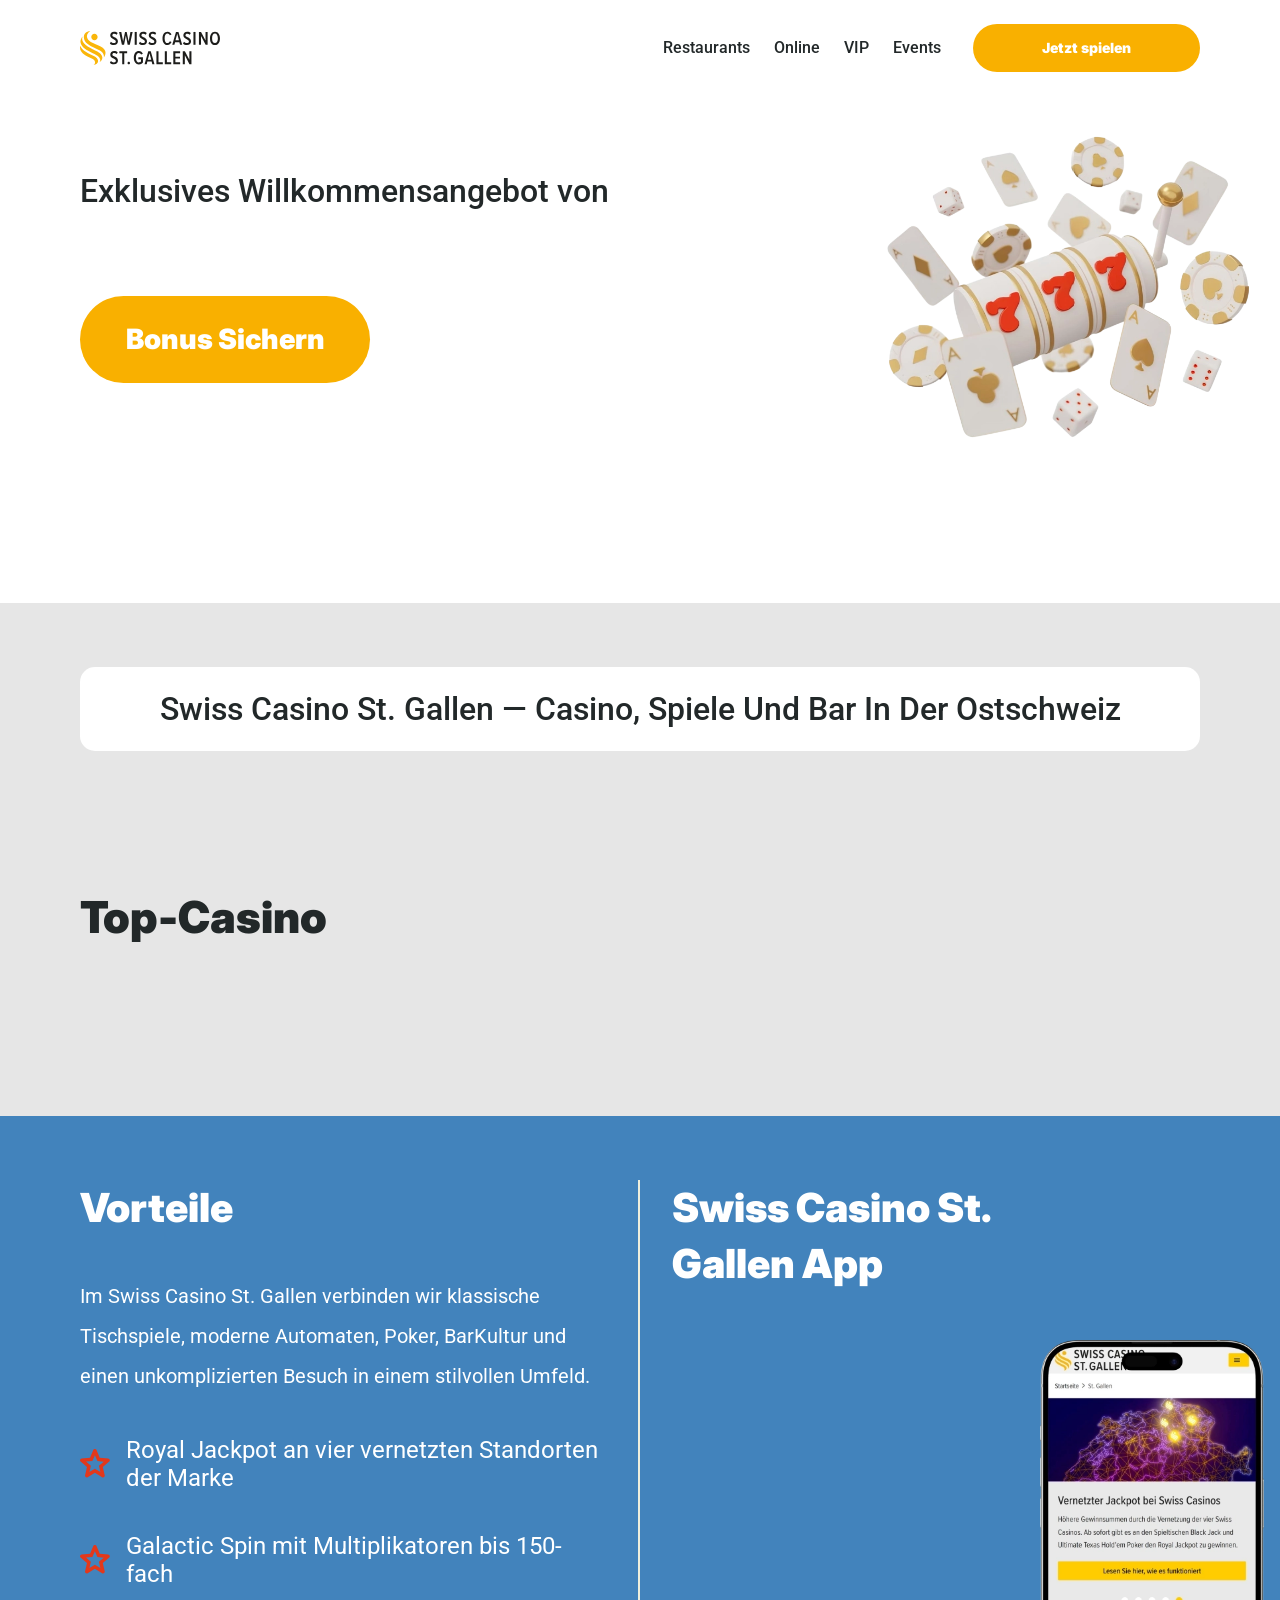
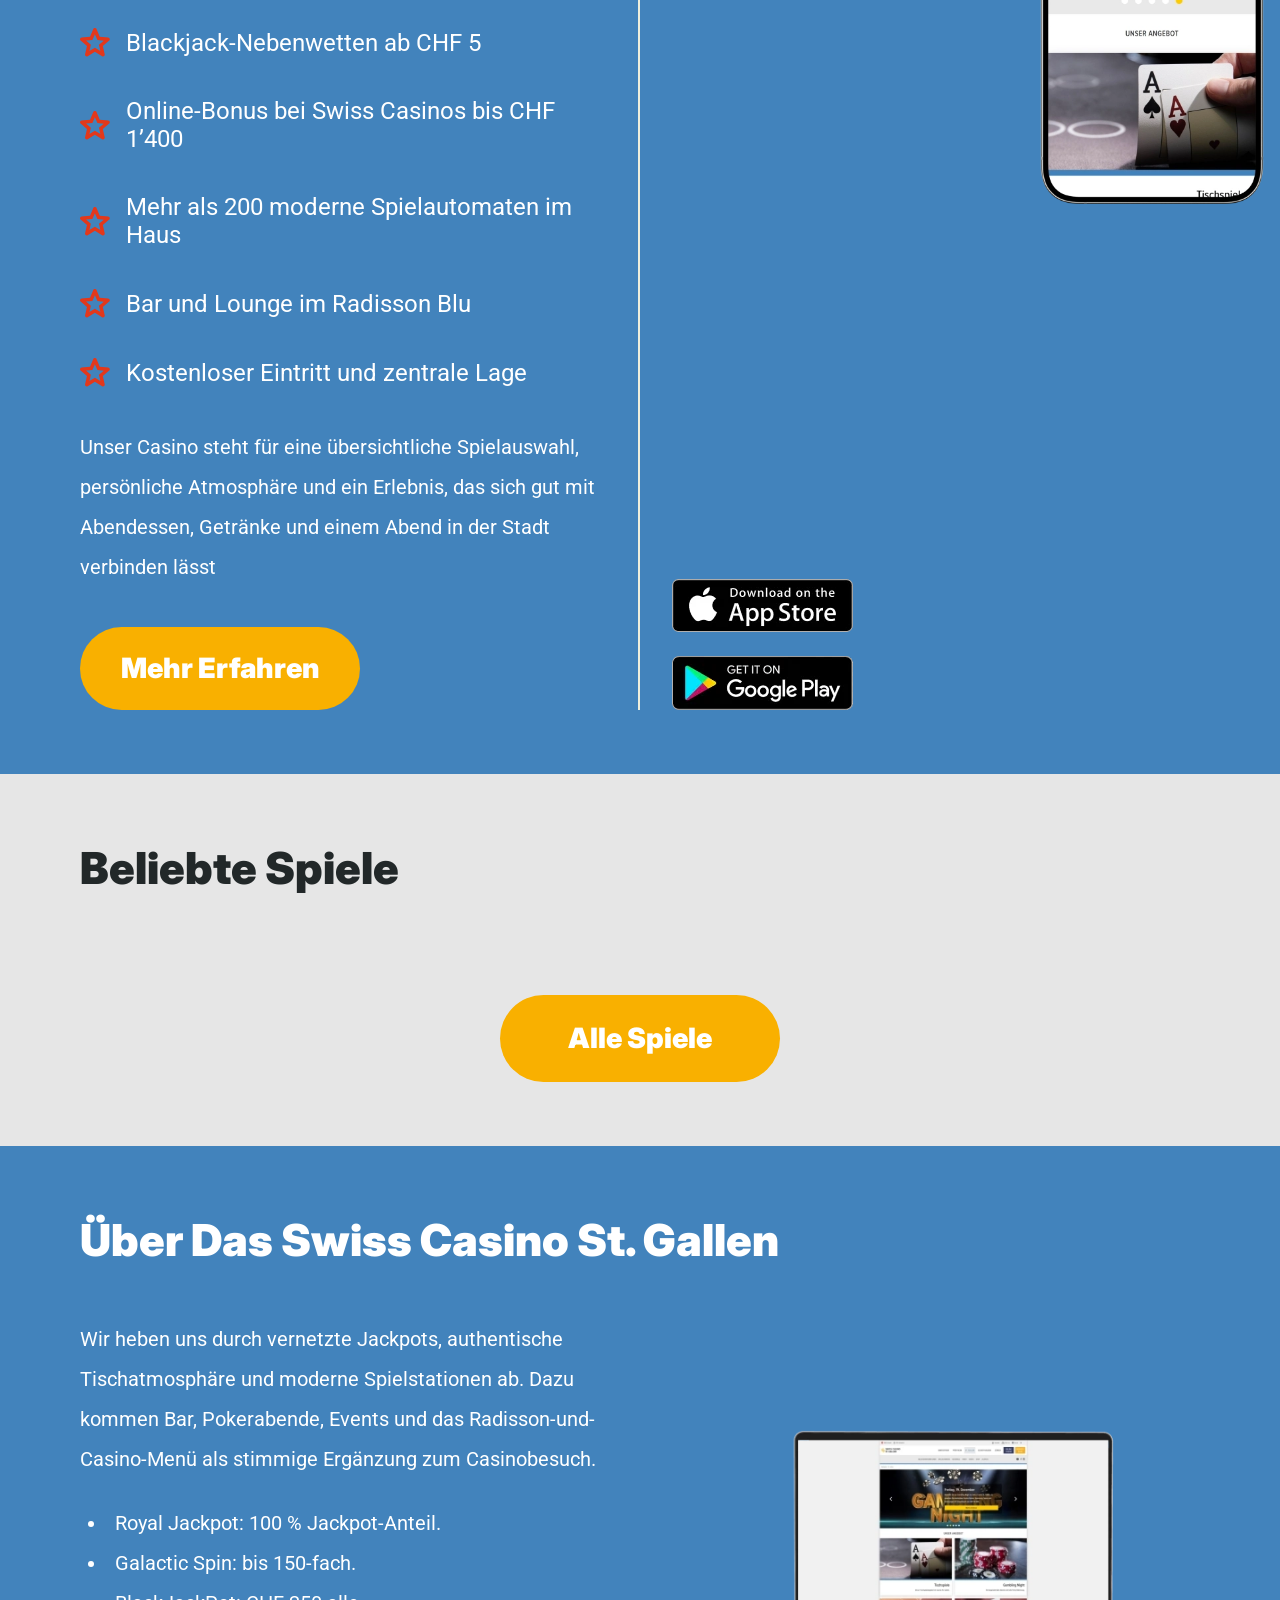
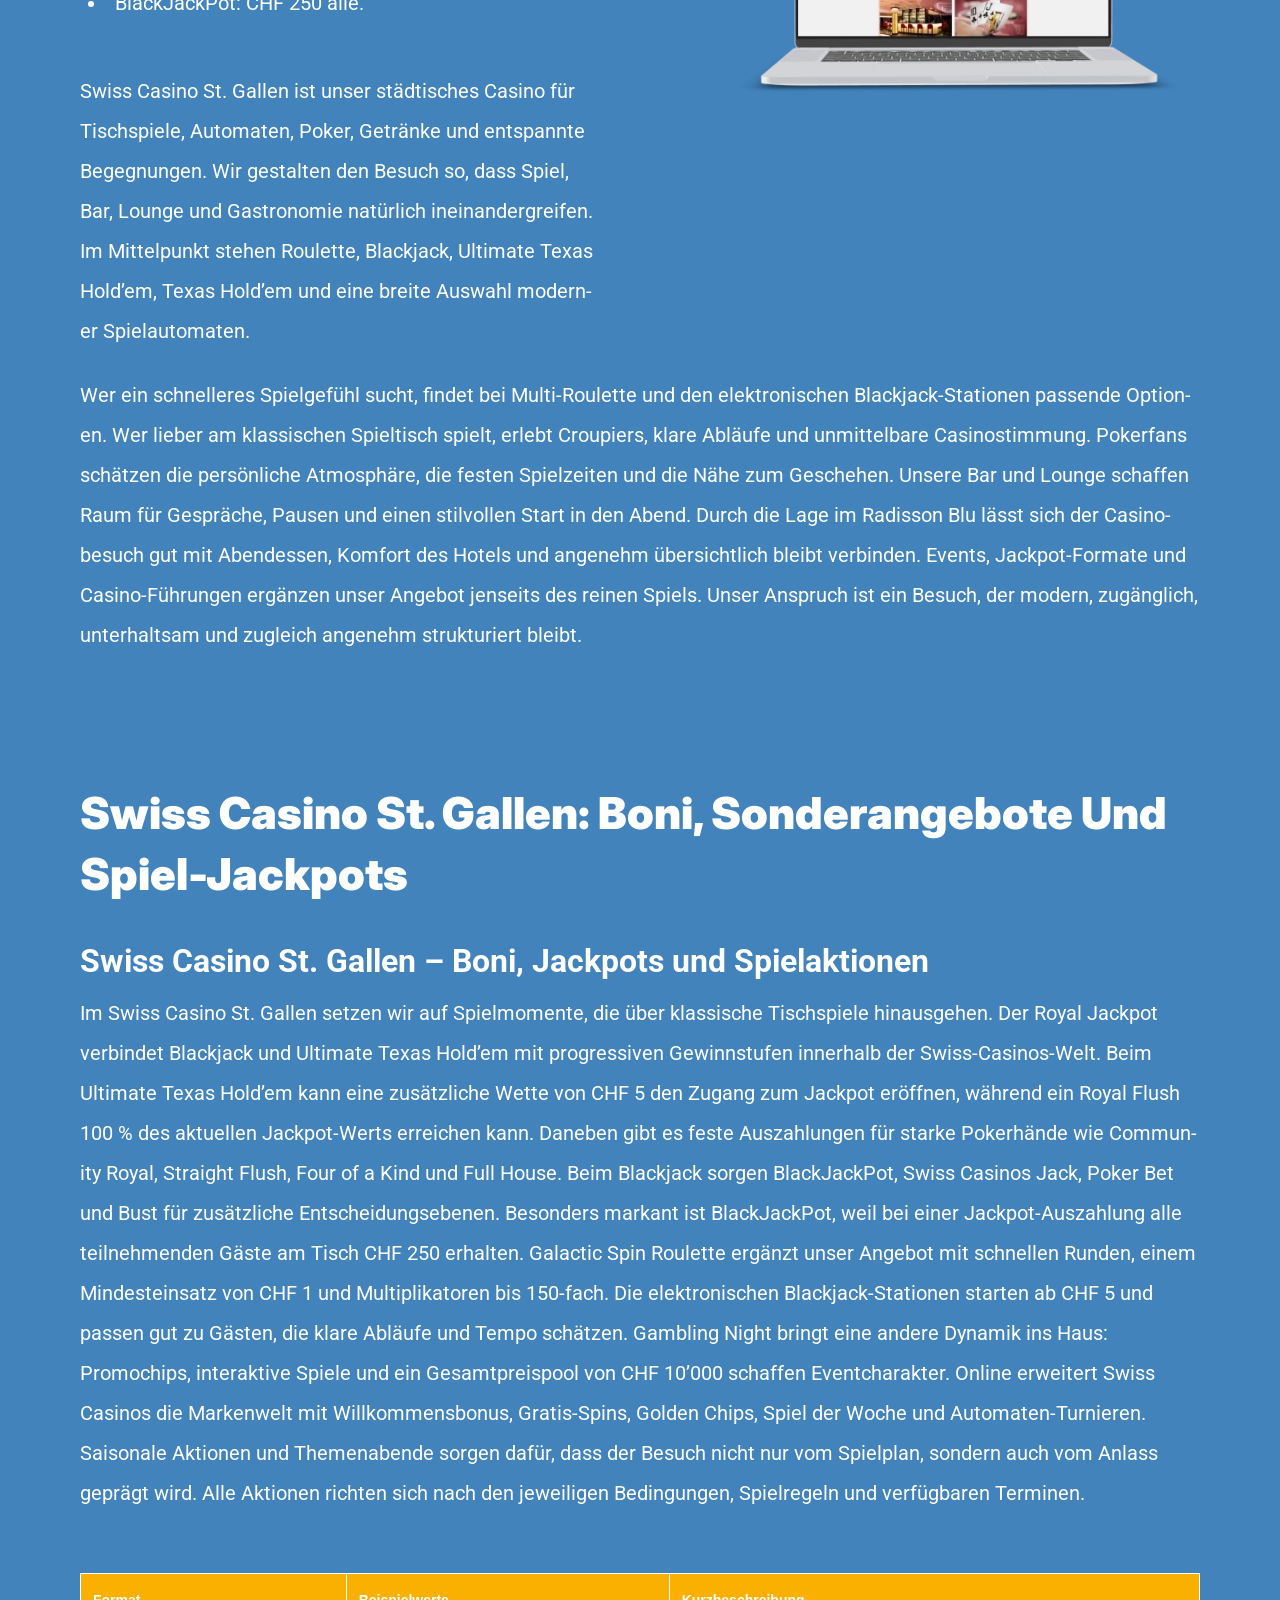
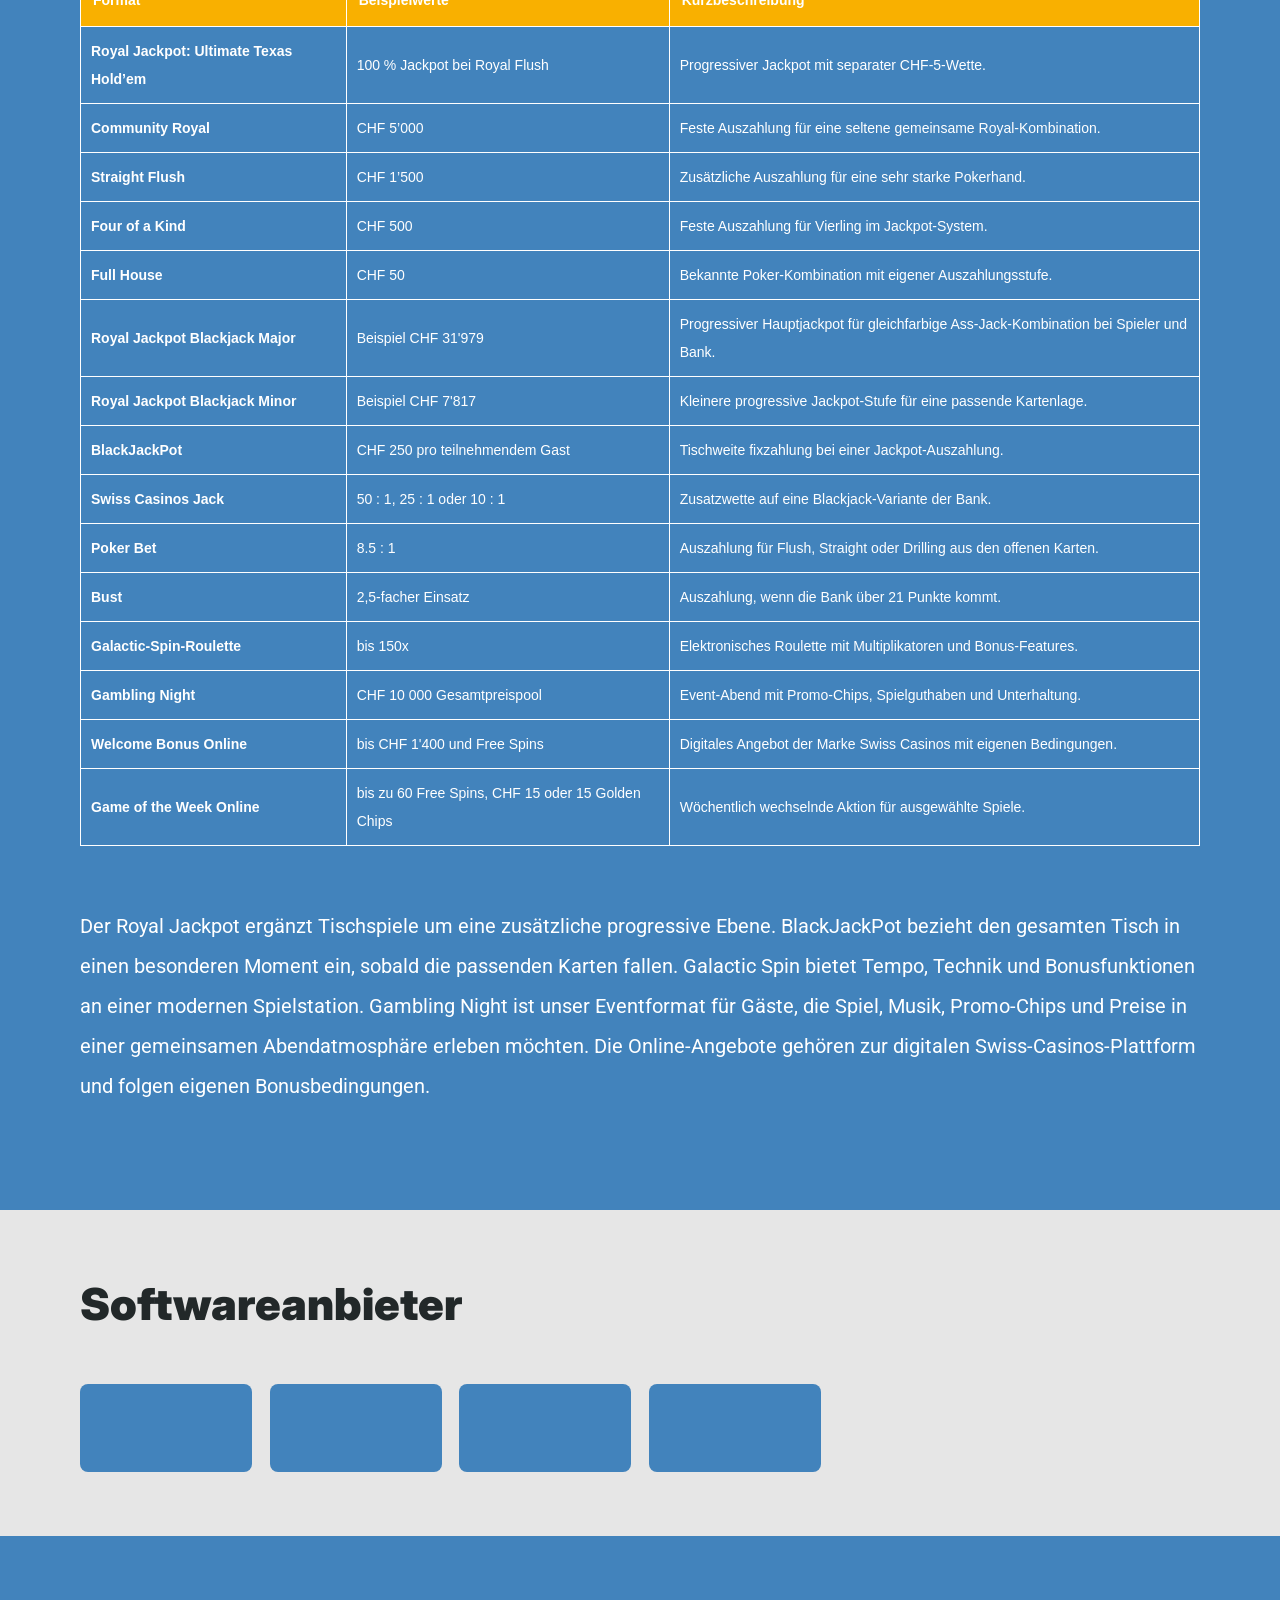
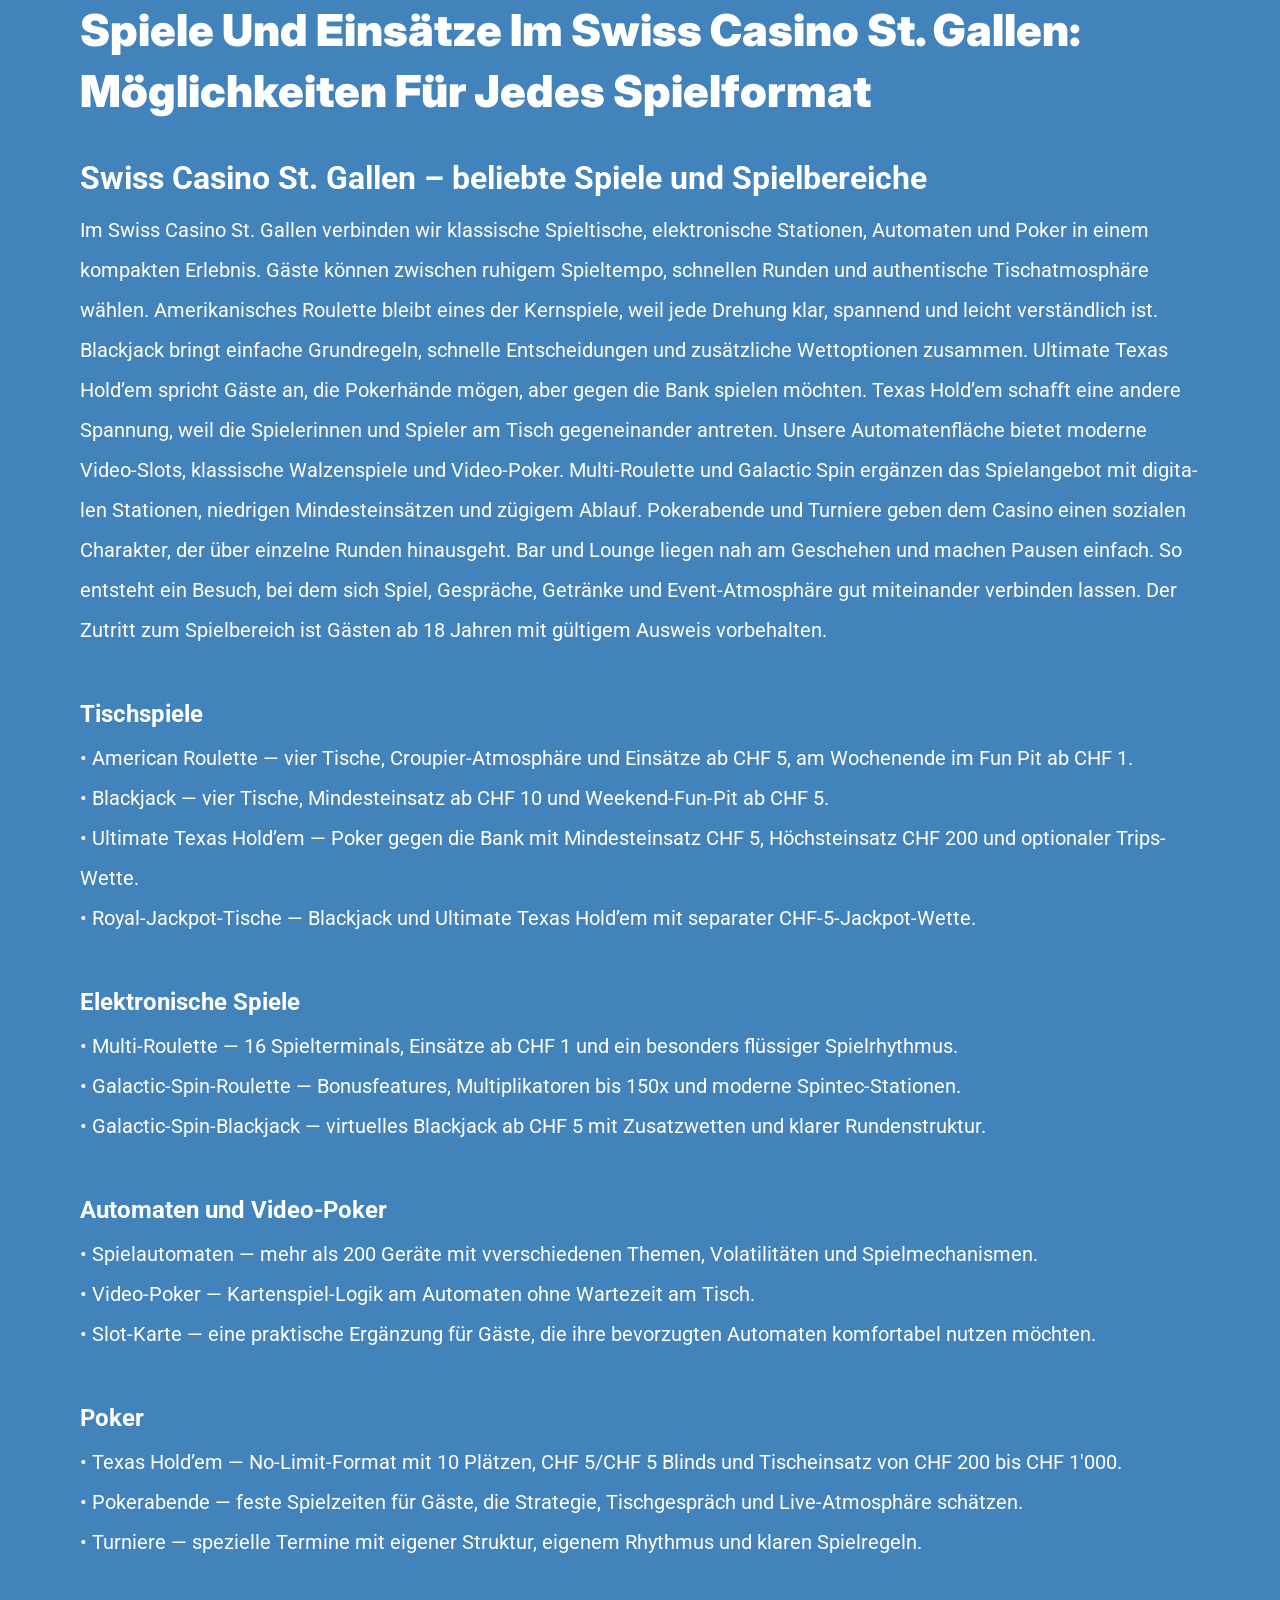
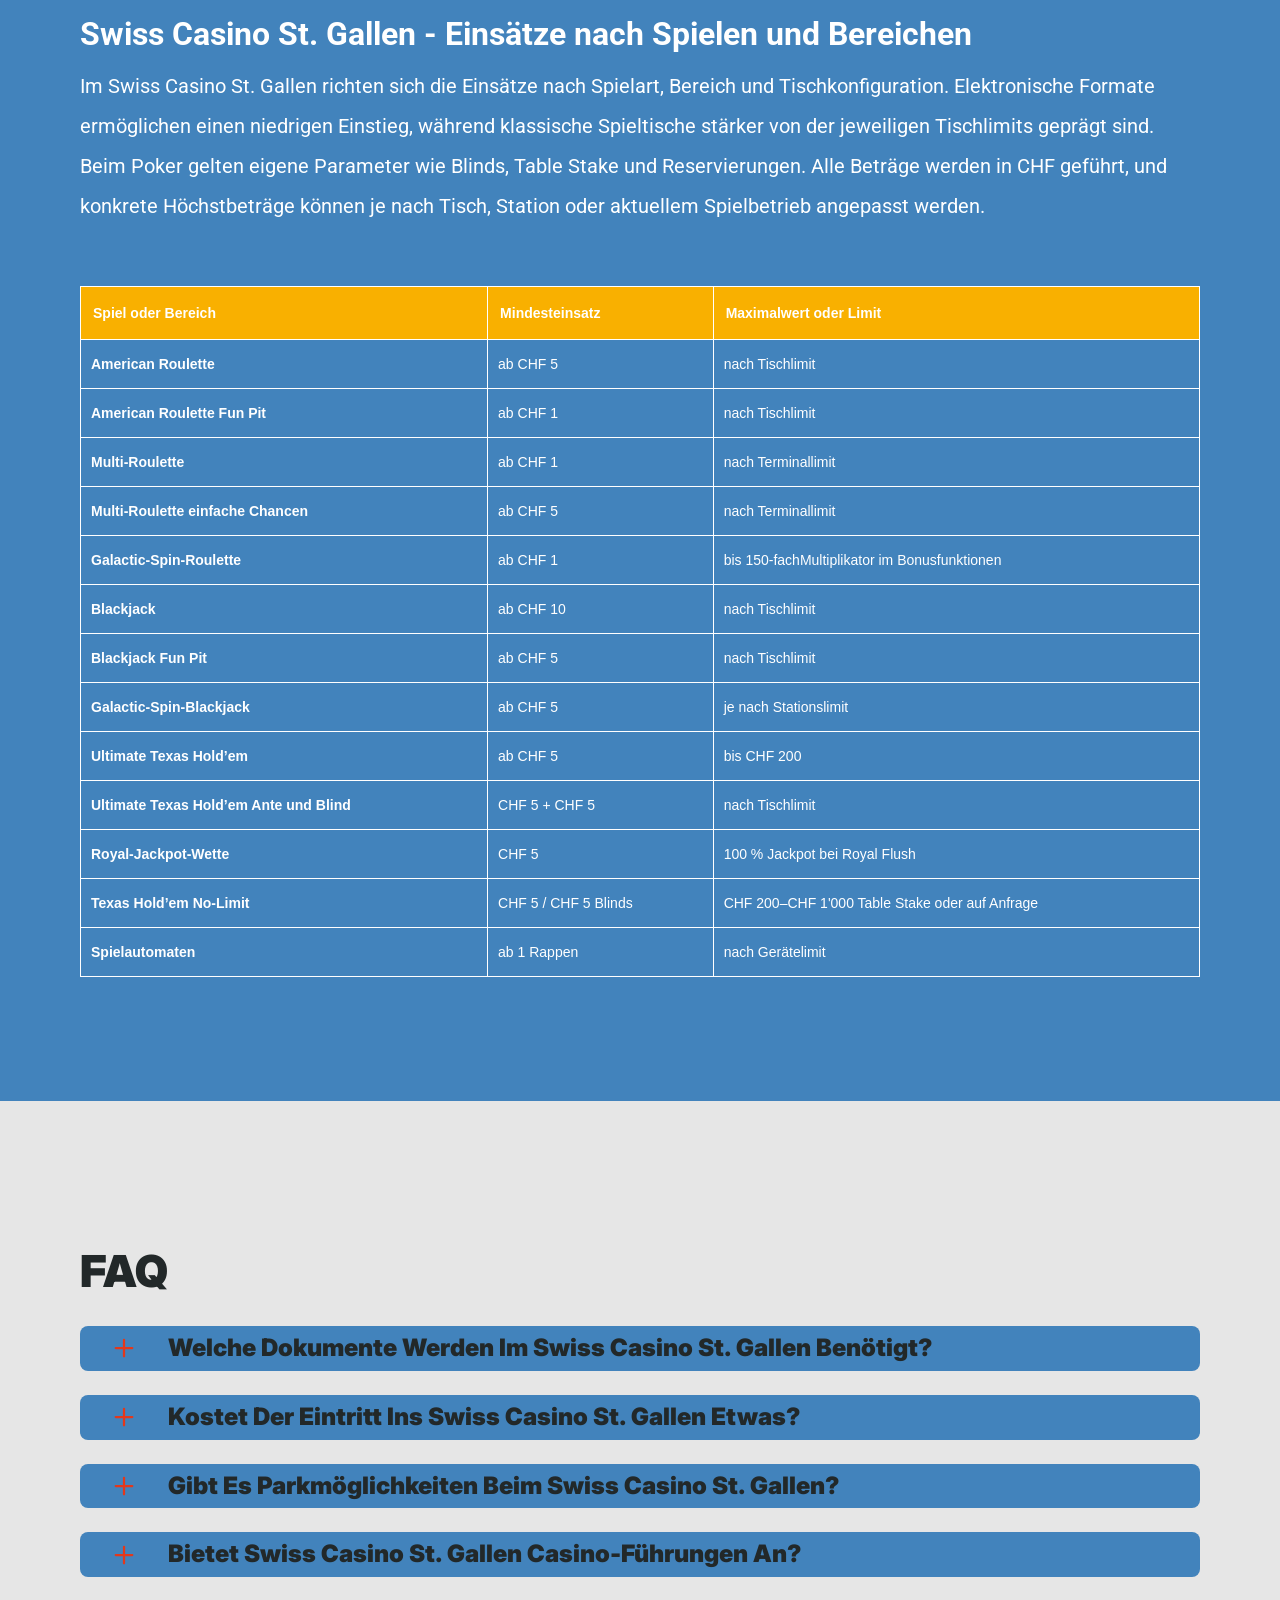
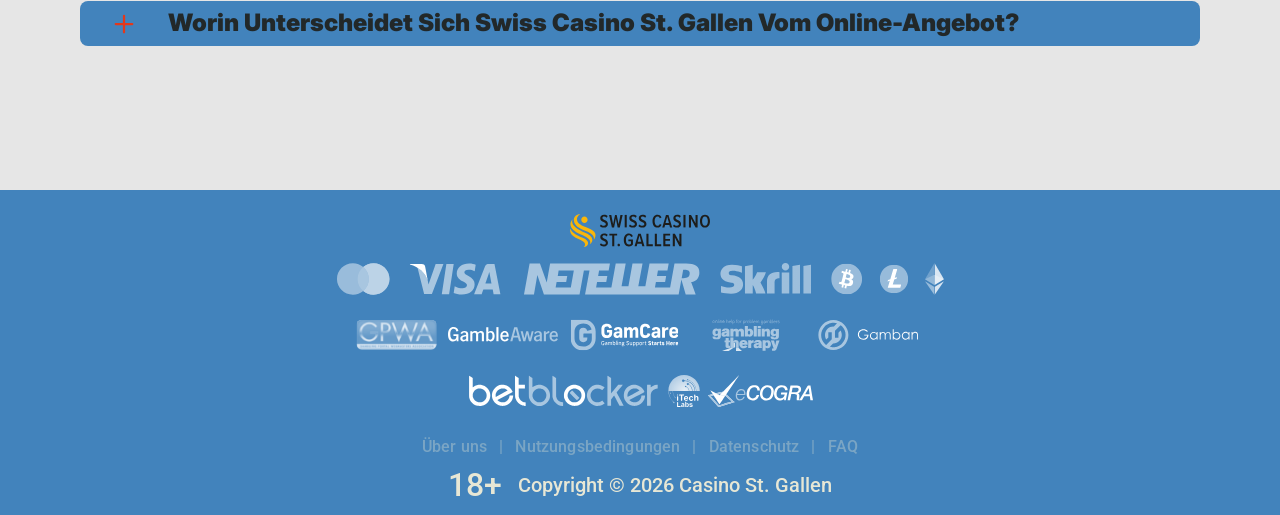
==== commit d04a6e72: "Site update" ====
--- a/index.html
+++ b/index.html
@@ -29,15 +29,17 @@
     <link rel="stylesheet" href="./normalize.css">
     <link rel="stylesheet" href="./index.css">
     <meta name="theme-color" content="">
-    <title>Swiss Casino St. Gallen — Roulet­te, Blackj­ack, Automa­ten und Royal Jackpot</title>
+    <title>Swiss Casino St. Gallen | Casino in der Ostschweiz</title>
     <meta name="description"
-          content="Swiss Casino St. Gallen verbin­det Roulet­te, Blackj­ack, Ultima­te Texas Hold’em, Texas Hold’em, mehr als 200 Spiela­utomat­en, Royal Jackpot, Galact­ic Spin, Bar, Lounge und Radiss­on &amp; Casino Menü.">
+          content="Besuchen Sie das Swiss Casino St. Gallen mit Roulette, Blackjack, Spielautomaten, Poker, Jackpots, Bar und Lounge im Herzen der Ostschweiz.
+">
     <link rel="canonical" href="https://stgallen-casino.com">
-    <meta property="og:title" content="Swiss Casino St. Gallen — Roulet­te, Blackj­ack, Automa­ten und Royal Jackpot">
+    <meta property="og:title" content="Swiss Casino St. Gallen | Casino in der Ostschweiz">
     <meta property="og:description"
-          content="Swiss Casino St. Gallen verbin­det Roulet­te, Blackj­ack, Ultima­te Texas Hold’em, Texas Hold’em, mehr als 200 Spiela­utomat­en, Royal Jackpot, Galact­ic Spin, Bar, Lounge und Radiss­on &amp; Casino Menü.">
+          content="Besuchen Sie das Swiss Casino St. Gallen mit Roulette, Blackjack, Spielautomaten, Poker, Jackpots, Bar und Lounge im Herzen der Ostschweiz.
+">
     <meta property="og:url" content="https://stgallen-casino.com">
-    <meta property="og:site_name" content="Swiss Casino St. Gallen — Roulet­te, Blackj­ack, Automa­ten und Royal Jackpot">
+    <meta property="og:site_name" content="Swiss Casino St. Gallen | Casino in der Ostschweiz">
     <meta property="og:locale" content="de-CH">
     <meta property="og:image" content="_assets/images/1781871527-1765534657-182248-1.webp">
     <meta property="og:image:width" content="1200">
@@ -45,9 +47,10 @@
     <meta property="og:type" content="website">
     <meta name="twitter:card" content="summary_large_image">
     <meta name="twitter:site" content="stgallen-casino.com">
-    <meta name="twitter:title" content="Swiss Casino St. Gallen — Roulet­te, Blackj­ack, Automa­ten und Royal Jackpot">
+    <meta name="twitter:title" content="Swiss Casino St. Gallen | Casino in der Ostschweiz">
     <meta name="twitter:description"
-          content="Swiss Casino St. Gallen verbin­det Roulet­te, Blackj­ack, Ultima­te Texas Hold’em, Texas Hold’em, mehr als 200 Spiela­utomat­en, Royal Jackpot, Galact­ic Spin, Bar, Lounge und Radiss­on &amp; Casino Menü.">
+          content="Besuchen Sie das Swiss Casino St. Gallen mit Roulette, Blackjack, Spielautomaten, Poker, Jackpots, Bar und Lounge im Herzen der Ostschweiz.
+">
     <meta name="twitter:image" content="_assets/images/1781871527-1765534657-182248-1.webp">
     <meta name="twitter:image:width" content="1200">
     <meta name="twitter:image:height" content="630">
@@ -224,7 +227,7 @@
                 </div>
             </div>
             <div class="heroUnder">
-                <h1 class="heroText heroMainTitle">Swiss Casino St. Gallen — Tischs­piele, Jackpo­ts, Bar und Poker unter einem Dach</h1>
+                <h1 class="heroText heroMainTitle">Swiss Casino St. Gallen — Casino, Spiele und Bar in der Ostschweiz</h1>
             </div>
         </section>
         <div class="bonusesCircleContainer">
@@ -248,30 +251,30 @@
                         <div class="advantagesDescription">
                             <h2 class="advantagesTitle title">Vorteile</h2>
                             <ul class="advantagesList">
-                                <li class="providersGroup">Im Swiss Casino St. Gallen verbin­den wir klassi­sches Tischs­piel, moderne Automa­ten, Poker, Bar-Kultur und einen unkomp­lizier­ten Besuch in einem stilvo­llen Umfeld.</li>
+                                <li class="providersGroup">Im Swiss Casino St. Gallen verbin­den wir klassische Tischspiele, moderne Automa­ten, Poker, BarKultur und einen unkomp­lizier­ten Besuch in einem stilvo­llen Umfeld.</li>
                                 <li class="advantagesItem">
                                     <svg class="advantagesStar" width="30" height="29">
                                         <use href="#star-icon"></use>
                                     </svg>
-                                    <p class="advantagesText">Royal Jackpot an vier vernet­zten Marken­stando­rten</p>
+                                    <p class="advantagesText">Royal Jackpot an vier vernetzten Standorten der Marke</p>
                                 </li>
                                 <li class="advantagesItem">
                                     <svg class="advantagesStar" width="30" height="29">
                                         <use href="#star-icon"></use>
                                     </svg>
-                                    <p class="advantagesText">Galact­ic Spin mit Multip­likato­ren bis 150x</p>
+                                    <p class="advantagesText">Galactic Spin mit Multiplikatoren bis 150-fach</p>
                                 </li>
                                 <li class="advantagesItem">
                                     <svg class="advantagesStar" width="30" height="29">
                                         <use href="#star-icon"></use>
                                     </svg>
-                                    <p class="advantagesText">Blackj­ack Side Bets ab CHF 5</p>
+                                    <p class="advantagesText">Blackjack-Nebenwetten ab CHF 5</p>
                                 </li>
                                 <li class="advantagesItem">
                                     <svg class="advantagesStar" width="30" height="29">
                                         <use href="#star-icon"></use>
                                     </svg>
-                                    <p class="advantagesText">Online-Bonus bei Swiss Casinos bis CHF 1400</p>
+                                    <p class="advantagesText">Online-Bonus bei Swiss Casinos bis CHF 1’400</p>
                                 </li>
                                 <li class="advantagesItem">
                                     <svg class="advantagesStar" width="30" height="29">
@@ -289,9 +292,9 @@
                                     <svg class="advantagesStar" width="30" height="29">
                                         <use href="#star-icon"></use>
                                     </svg>
-                                    <p class="advantagesText">Kosten­loser Eintri­tt und zentra­le Lage im Zentrum</p>
+                                    <p class="advantagesText">Kostenloser Eintritt und zentrale Lage</p>
                                 </li>
-                                <li class="providersGroup">Unser Casino steht für eine klare Spiela­uswahl, persön­liche Atmosp­häre und ein Erlebn­is, das sich gut mit Dinner, Drinks und einem Abend in der Stadt kombin­ieren lässt.</li>
+                                <li class="providersGroup">Unser Casino steht für eine übersichtliche Spielauswahl, persön­liche Atmosp­häre und ein Erlebn­is, das sich gut mit Abendessen, Getränke und einem Abend in der Stadt verbinden lässt</li>
                             </ul><a class="advantagesLink" id="advantagesLink" target="_blank" href="/" aria-label="Mehr erfahren"><span
                                 class="advantagesButton btn btn--large">Mehr erfahren</span></a>
                         </div>
@@ -325,23 +328,23 @@
             <section class="history">
                 <div class="container">
                     <div class="historyBlock block">
-                        <h2 class="historyTitle title">Über das Casino Swiss Casino St. Gallen</h2>
+                        <h2 class="historyTitle title">Über das Swiss Casino St. Gallen</h2>
                         <div class="historyGroup">
                             <div class="historyColumn">
                                 <div class="historyText">
-                                    <p class="historyDescription">Wir heben uns durch vernet­zte Jackpo­ts, echte Tischa­tmosph­äre und moderne Spiels­tation­en ab. Dazu kommen Bar, Pokera­bende, Events und das Radiss­on &amp; Casino Menü als stimmi­ge Ergänz­ung zum Casino­besuch.</p>
+                                    <p class="historyDescription">Wir heben uns durch vernet­zte Jackpo­ts, authentische Tischatmosphäre und moderne Spielstationen ab. Dazu kommen Bar, Pokera­bende, Events und das Radisson-und-Casino-Menü als stimmi­ge Ergänz­ung zum Casino­besuch.</p>
                                     <ul class="historyList">
-                                        <li class="historyItem">Royal Jackpot: 100% Jackpot.</li>
-                                        <li class="historyItem">Galact­ic Spin: bis 150x.</li>
+                                        <li class="historyItem">Royal Jackpot: 100 % Jackpot-Anteil.</li>
+                                        <li class="historyItem">Galactic Spin: bis 150-fach.</li>
                                         <li class="historyItem">BlackJ­ackPot: CHF 250 alle.</li>
                                     </ul>
-                                    <p class="historyDescription">Swiss Casino St. Gallen ist unser urbanes Casino für Tischs­piele, Automa­ten, Poker, Drinks und entspa­nnte Begegn­ungen. Wir gestal­ten den Besuch so, dass Spiel, Bar, Lounge und Gastro­nomie natürl­ich ineina­ndergr­eifen. Im Mittel­punkt stehen Roulet­te, Blackj­ack, Ultima­te Texas Hold’em, Texas Hold’em und eine breite Auswahl modern­er Spiela­utomat­en.</p>
+                                    <p class="historyDescription">Swiss Casino St. Gallen ist unser städtisches Casino für Tischs­piele, Automa­ten, Poker, Getränke und entspa­nnte Begegn­ungen. Wir gestal­ten den Besuch so, dass Spiel, Bar, Lounge und Gastro­nomie natürl­ich ineina­ndergr­eifen. Im Mittel­punkt stehen Roulet­te, Blackj­ack, Ultima­te Texas Hold’em, Texas Hold’em und eine breite Auswahl modern­er Spiela­utomat­en.</p>
                                 </div>
                             </div>
                             <div class="historyColumn"><img class="historyImage"
                                                             src="_assets/images/1781872490-1765535008-mac-stg.webp" alt="Swiss Casino St. Gallen" title="Casino St. Gallen Desktop"/></div>
                         </div>
-                        <p class="historyDescription">Wer ein schnel­leres Spielg­efühl sucht, findet bei Multi Roulet­te und den elektr­onisch­en Blackj­ack-Statio­nen passen­de Option­en. Wer lieber am klassi­schen Tisch spielt, erlebt Croupi­ers, klare Abläufe und direkte Casino­stimmu­ng. Pokerf­ans schätz­en die persön­liche Atmosp­häre, die festen Spielz­eiten und die Nähe zum Gesche­hen. Unsere Bar und Lounge schaff­en Raum für Gesprä­che, Pausen und einen stilvo­llen Start in den Abend. Durch die Lage im Radiss­on Blu lässt sich der Casino­besuch gut mit Dinner, Hotelk­omfort und weiter­en Erholu­ngsmom­enten verbin­den. Events, Jackpot-Formate und Casino-Führun­gen ergänz­en unser Angebot jensei­ts des reinen Spiels. Unser Anspru­ch ist ein Besuch, der modern, zugäng­lich, unterh­altsam und zuglei­ch angene­hm strukt­uriert bleibt.</p>
+                        <p class="historyDescription">Wer ein schnel­leres Spielg­efühl sucht, findet bei Multi-Roulet­te und den elektr­onisch­en Blackj­ack-Statio­nen passen­de Option­en. Wer lieber am klassischen Spieltisch spielt, erlebt Croupi­ers, klare Abläufe und unmittelbare Casinostimmung. Pokerf­ans schätz­en die persön­liche Atmosp­häre, die festen Spielz­eiten und die Nähe zum Gesche­hen. Unsere Bar und Lounge schaff­en Raum für Gesprä­che, Pausen und einen stilvo­llen Start in den Abend. Durch die Lage im Radiss­on Blu lässt sich der Casino­besuch gut mit Abendessen, Komfort des Hotels und angenehm übersichtlich bleibt verbin­den. Events, Jackpot-Formate und Casino-Führun­gen ergänz­en unser Angebot jensei­ts des reinen Spiels. Unser Anspru­ch ist ein Besuch, der modern, zugäng­lich, unterh­altsam und zuglei­ch angene­hm strukt­uriert bleibt.</p>
                     </div>
                 </div>
             </section>
@@ -350,12 +353,12 @@
             <section class="history">
                 <div class="container">
                     <div class="historyBlock block">
-                        <h2 class="historyTitle title">Swiss Casino St. Gallen Boni, Sonderangebote und Spiel-Jackpots</h2>
+                        <h2 class="historyTitle title">Swiss Casino St. Gallen: Boni, Sonderangebote und Spiel-Jackpots</h2>
                         <div class="historyDescription"><h3 style = "font-weight: bold;font-size: 32px;">
-Swiss Casino St. Gallen — Boni, Jackpo&shy;ts und Spiela&shy;ktione&shy;n
+Swiss Casino St. Gallen – Boni, Jackpots und Spielaktionen
 </h3>
 <p>
-Im Swiss Casino St. Gallen setzen wir auf Spielm&shy;omente, die über das klassi&shy;sche Tischs&shy;piel hinaus&shy;gehen. Der Royal Jackpot verbin&shy;det Blackj&shy;ack und Ultima&shy;te Texas Hold’em mit progre&shy;ssiven Gewinn&shy;stufen innerh&shy;alb der Swiss Casinos Welt. Beim Ultima&shy;te Texas Hold’em kann eine zusätz&shy;liche CHF 5 Wette den Zugang zum Jackpot eröffn&shy;en, während ein Royal Flush 100% des aktuel&shy;len Jackpo&shy;twerts erreic&shy;hen kann. Daneben gibt es feste Auszah&shy;lungen für starke Pokerh&shy;ände wie Commun&shy;ity Royal, Straig&shy;ht Flush, Four of a Kind und Full House. Beim Blackj&shy;ack sorgen BlackJ&shy;ackPot, Swiss Casinos Jack, Poker Bet und Bust für zusätz&shy;liche Entsch&shy;eidung&shy;sebene&shy;n. Besond&shy;ers markant ist BlackJ&shy;ackPot, weil bei einer Jackpot-Auszah&shy;lung alle teilne&shy;hmende&shy;n Gäste am Tisch CHF 250 erhalt&shy;en. Galact&shy;ic Spin Roulet&shy;te ergänzt unser Angebot mit schnel&shy;len Runden, einem Mindes&shy;teinsa&shy;tz ab CHF 1 und Multip&shy;likato&shy;ren bis 150x. Die elektr&shy;onisch&shy;en Blackj&shy;ack-Statio&shy;nen starten ab CHF 5 und passen gut zu Gästen, die klare Abläufe und Tempo schätz&shy;en. Gambli&shy;ng Night bringt eine andere Dynamik ins Haus: Promo-Chips, intera&shy;ktive Spiele und ein Gesamt&shy;preisp&shy;ool von CHF 10 000 schaff&shy;en Eventc&shy;harakt&shy;er. Online erweit&shy;ert Swiss Casinos die Marken&shy;welt mit Welcome Bonus, Free Spins, Golden Chips, Game of the Week und Slot-Turnie&shy;ren. Saison&shy;ale Aktion&shy;en und Themen&shy;abende sorgen dafür, dass der Besuch nicht nur vom Spielp&shy;lan, sondern auch vom Anlass geprägt wird. Alle Aktion&shy;en richten sich nach den jeweil&shy;igen Beding&shy;ungen, Spielr&shy;egeln und verfüg&shy;baren Termin&shy;en.
+Im Swiss Casino St. Gallen setzen wir auf Spielm&shy;omente, die über klassische Tischspiele hinausgehen. Der Royal Jackpot verbin&shy;det Blackj&shy;ack und Ultima&shy;te Texas Hold’em mit progre&shy;ssiven Gewinn&shy;stufen innerh&shy;alb der Swiss-Casinos-Welt. Beim Ultima&shy;te Texas Hold’em kann eine zusätzliche Wette von CHF 5 den Zugang zum Jackpot eröffn&shy;en, während ein Royal Flush 100 % des aktuel&shy;len Jackpot-Werts erreic&shy;hen kann. Daneben gibt es feste Auszah&shy;lungen für starke Pokerh&shy;ände wie Commun&shy;ity Royal, Straig&shy;ht Flush, Four of a Kind und Full House. Beim Blackj&shy;ack sorgen BlackJ&shy;ackPot, Swiss Casinos Jack, Poker Bet und Bust für zusätz&shy;liche Entsch&shy;eidung&shy;sebene&shy;n. Besond&shy;ers markant ist BlackJ&shy;ackPot, weil bei einer Jackpot-Auszah&shy;lung alle teilne&shy;hmende&shy;n Gäste am Tisch CHF 250 erhalt&shy;en. Galact&shy;ic Spin Roulet&shy;te ergänzt unser Angebot mit schnel&shy;len Runden, einem Mindesteinsatz von CHF 1 und Multip&shy;likato&shy;ren bis 150-fach. Die elektr&shy;onisch&shy;en Blackj&shy;ack-Statio&shy;nen starten ab CHF 5 und passen gut zu Gästen, die klare Abläufe und Tempo schätz&shy;en. Gambli&shy;ng Night bringt eine andere Dynamik ins Haus: Promochips, intera&shy;ktive Spiele und ein Gesamt&shy;preisp&shy;ool von CHF 10’000 schaff&shy;en Eventc&shy;harakt&shy;er. Online erweit&shy;ert Swiss Casinos die Marken&shy;welt mit Willkommensbonus, Gratis-Spins, Golden Chips, Spiel der Woche und Automaten-Turnieren. Saison&shy;ale Aktion&shy;en und Themen&shy;abende sorgen dafür, dass der Besuch nicht nur vom Spielp&shy;lan, sondern auch vom Anlass geprägt wird. Alle Aktion&shy;en richten sich nach den jeweil&shy;igen Beding&shy;ungen, Spielr&shy;egeln und verfüg&shy;baren Termin&shy;en.
 </p>
 <br>
 <table style="width: 100%; border-collapse: collapse; margin: 20px auto; font-family: sans-serif; color: #ffffff;font-size:14px">
@@ -368,85 +371,85 @@
   </thead>
   <tbody>
     <tr >
-      <td style="border: 1px solid #ffffff; padding: 10px;"><strong>Royal Jackpot Ultima&shy;te Texas Hold’em</strong></td>
-      <td style="border: 1px solid #ffffff; padding: 10px;">100% Jackpot bei Royal Flush</td>
-      <td style="border: 1px solid #ffffff; padding: 10px;">Progre&shy;ssiver Jackpot mit separa&shy;ter CHF 5 Wette.</td>
+      <td style="border: 1px solid #ffffff; padding: 10px;"><strong>Royal Jackpot: Ultima&shy;te Texas Hold’em</strong></td>
+      <td style="border: 1px solid #ffffff; padding: 10px;">100 % Jackpot bei Royal Flush</td>
+      <td style="border: 1px solid #ffffff; padding: 10px;">Progre&shy;ssiver Jackpot mit separa&shy;ter CHF-5-Wette.</td>
     </tr>
     <tr >
       <td style="border: 1px solid #ffffff; padding: 10px;"><strong>Commun&shy;ity Royal</strong></td>
-      <td style="border: 1px solid #ffffff; padding: 10px;">CHF 5000</td>
+      <td style="border: 1px solid #ffffff; padding: 10px;">CHF 5’000</td>
       <td style="border: 1px solid #ffffff; padding: 10px;">Feste Auszah&shy;lung für eine seltene gemein&shy;same Royal-Kombin&shy;ation.</td>
     </tr>
     <tr >
       <td style="border: 1px solid #ffffff; padding: 10px;"><strong>Straig&shy;ht Flush</strong></td>
-      <td style="border: 1px solid #ffffff; padding: 10px;">CHF 1500</td>
+      <td style="border: 1px solid #ffffff; padding: 10px;">CHF 1’500</td>
       <td style="border: 1px solid #ffffff; padding: 10px;">Zusätz&shy;liche Auszah&shy;lung für eine sehr starke Pokerh&shy;and.</td>
     </tr>
     <tr >
       <td style="border: 1px solid #ffffff; padding: 10px;"><strong>Four of a Kind</strong></td>
       <td style="border: 1px solid #ffffff; padding: 10px;">CHF 500</td>
-      <td style="border: 1px solid #ffffff; padding: 10px;">Feste Auszah&shy;lung für Vierli&shy;ng im Jackpot-Schema.</td>
+      <td style="border: 1px solid #ffffff; padding: 10px;">Feste Auszah&shy;lung für Vierli&shy;ng im Jackpot-System.</td>
     </tr>
     <tr >
       <td style="border: 1px solid #ffffff; padding: 10px;"><strong>Full House</strong></td>
       <td style="border: 1px solid #ffffff; padding: 10px;">CHF 50</td>
-      <td style="border: 1px solid #ffffff; padding: 10px;">Bekann&shy;te Pokerk&shy;ombina&shy;tion mit eigener Auszah&shy;lungss&shy;tufe.</td>
+      <td style="border: 1px solid #ffffff; padding: 10px;">Bekann&shy;te Poker-Kombina&shy;tion mit eigener Auszah&shy;lungss&shy;tufe.</td>
     </tr>
     <tr >
       <td style="border: 1px solid #ffffff; padding: 10px;"><strong>Royal Jackpot Blackj&shy;ack Major</strong></td>
-      <td style="border: 1px solid #ffffff; padding: 10px;">Beispi&shy;el CHF 31 979</td>
-      <td style="border: 1px solid #ffffff; padding: 10px;">Progre&shy;ssiver Hauptj&shy;ackpot für suited ace & jack bei Spieler und Bank.</td>
+      <td style="border: 1px solid #ffffff; padding: 10px;">Beispi&shy;el CHF 31'979</td>
+      <td style="border: 1px solid #ffffff; padding: 10px;">Progre&shy;ssiver Hauptj&shy;ackpot für gleichfarbige Ass-Jack-Kombination bei Spieler und Bank.</td>
     </tr>
     <tr >
       <td style="border: 1px solid #ffffff; padding: 10px;"><strong>Royal Jackpot Blackj&shy;ack Minor</strong></td>
-      <td style="border: 1px solid #ffffff; padding: 10px;">Beispi&shy;el CHF 7 817</td>
-      <td style="border: 1px solid #ffffff; padding: 10px;">Kleine&shy;re progre&shy;ssive Jackpo&shy;tstufe für eine passen&shy;de Karten&shy;lage.</td>
+      <td style="border: 1px solid #ffffff; padding: 10px;">Beispi&shy;el CHF 7'817</td>
+      <td style="border: 1px solid #ffffff; padding: 10px;">Kleine&shy;re progre&shy;ssive Jackpot-Stufe für eine passen&shy;de Karten&shy;lage.</td>
     </tr>
     <tr >
       <td style="border: 1px solid #ffffff; padding: 10px;"><strong>BlackJ&shy;ackPot</strong></td>
       <td style="border: 1px solid #ffffff; padding: 10px;">CHF 250 pro teilne&shy;hmende&shy;m Gast</td>
-      <td style="border: 1px solid #ffffff; padding: 10px;">Tischw&shy;eite Fixzah&shy;lung bei einer Jackpot-Auszah&shy;lung.</td>
+      <td style="border: 1px solid #ffffff; padding: 10px;">Tischw&shy;eite fixzah&shy;lung bei einer Jackpot-Auszah&shy;lung.</td>
     </tr>
     <tr >
       <td style="border: 1px solid #ffffff; padding: 10px;"><strong>Swiss Casinos Jack</strong></td>
-      <td style="border: 1px solid #ffffff; padding: 10px;">50:1, 25:1 oder 10:1</td>
+      <td style="border: 1px solid #ffffff; padding: 10px;">50 : 1, 25 : 1 oder 10 : 1</td>
       <td style="border: 1px solid #ffffff; padding: 10px;">Zusatz&shy;wette auf eine Blackj&shy;ack-Varian&shy;te der Bank.</td>
     </tr>
     <tr >
       <td style="border: 1px solid #ffffff; padding: 10px;"><strong>Poker Bet</strong></td>
-      <td style="border: 1px solid #ffffff; padding: 10px;">8.5:1</td>
+      <td style="border: 1px solid #ffffff; padding: 10px;">8.5 : 1</td>
       <td style="border: 1px solid #ffffff; padding: 10px;">Auszah&shy;lung für Flush, Straig&shy;ht oder Drilli&shy;ng aus den offenen Karten.</td>
     </tr>
     <tr >
       <td style="border: 1px solid #ffffff; padding: 10px;"><strong>Bust</strong></td>
-      <td style="border: 1px solid #ffffff; padding: 10px;">2.5x Einsatz</td>
+      <td style="border: 1px solid #ffffff; padding: 10px;">2,5-facher Einsatz</td>
       <td style="border: 1px solid #ffffff; padding: 10px;">Auszah&shy;lung, wenn die Bank über 21 Punkte kommt.</td>
     </tr>
     <tr >
-      <td style="border: 1px solid #ffffff; padding: 10px;"><strong>Galact&shy;ic Spin Roulet&shy;te</strong></td>
+      <td style="border: 1px solid #ffffff; padding: 10px;"><strong>Galact&shy;ic-Spin-Roulet&shy;te</strong></td>
       <td style="border: 1px solid #ffffff; padding: 10px;">bis 150x</td>
-      <td style="border: 1px solid #ffffff; padding: 10px;">Elektr&shy;onisch&shy;es Roulet&shy;te mit Multip&shy;likato&shy;ren und Bonusf&shy;eature&shy;s.</td>
+      <td style="border: 1px solid #ffffff; padding: 10px;">Elektr&shy;onisch&shy;es Roulet&shy;te mit Multip&shy;likato&shy;ren und Bonus-Features.</td>
     </tr>
     <tr >
       <td style="border: 1px solid #ffffff; padding: 10px;"><strong>Gambli&shy;ng Night</strong></td>
       <td style="border: 1px solid #ffffff; padding: 10px;">CHF 10 000 Gesamt&shy;preisp&shy;ool</td>
-      <td style="border: 1px solid #ffffff; padding: 10px;">Eventa&shy;bend mit Promo-Chips, Spielk&shy;redit und Unterh&shy;altung.</td>
+      <td style="border: 1px solid #ffffff; padding: 10px;">Event-Abend mit Promo-Chips, Spiel&shy;guthaben und Unterh&shy;altung.</td>
     </tr>
     <tr >
       <td style="border: 1px solid #ffffff; padding: 10px;"><strong>Welcome Bonus Online</strong></td>
-      <td style="border: 1px solid #ffffff; padding: 10px;">bis CHF 1400 und Free Spins</td>
+      <td style="border: 1px solid #ffffff; padding: 10px;">bis CHF 1'400 und Free Spins</td>
       <td style="border: 1px solid #ffffff; padding: 10px;">Digita&shy;les Angebot der Marke Swiss Casinos mit eigenen Beding&shy;ungen.</td>
     </tr>
     <tr >
       <td style="border: 1px solid #ffffff; padding: 10px;"><strong>Game of the Week Online</strong></td>
-      <td style="border: 1px solid #ffffff; padding: 10px;">bis 60 Free Spins, CHF 15 oder 15 Golden Chips</td>
+      <td style="border: 1px solid #ffffff; padding: 10px;">bis zu 60 Free Spins, CHF 15 oder 15 Golden Chips</td>
       <td style="border: 1px solid #ffffff; padding: 10px;">Wöchen&shy;tlich wechse&shy;lnde Aktion für ausgew&shy;ählte Spiele.</td>
     </tr>
   </tbody>
 </table>
 <br>
 <p>
-Der Royal Jackpot verlei&shy;ht Tischs&shy;pielen eine zusätz&shy;liche progre&shy;ssive Ebene. BlackJ&shy;ackPot macht den gesamt&shy;en Tisch zum Teil eines besond&shy;eren Moments, sobald die passen&shy;den Karten ersche&shy;inen. Galact&shy;ic Spin bietet Tempo, Technik und Bonusm&shy;echani&shy;ken in einer modern&shy;en Spiels&shy;tation. Gambli&shy;ng Night ist unser Eventf&shy;ormat für Gäste, die Spiel, Musik, Promo-Chips und Preise in einer gemein&shy;samen Abends&shy;timmun&shy;g erleben möchten. Die Online-Angebo&shy;te gehören zur digita&shy;len Swiss Casinos Plattf&shy;orm und folgen eigenen Bonusr&shy;egeln.
+Der Royal Jackpot ergänzt Tischspiele um eine zusätzliche progressive Ebene. BlackJackPot bezieht den gesamten Tisch in einen besonderen Moment ein, sobald die passenden Karten fallen. Galact&shy;ic Spin bietet Tempo, Technik und Bonusfunktionen an einer modern&shy;en Spiels&shy;tation. Gambli&shy;ng Night ist unser Eventf&shy;ormat für Gäste, die Spiel, Musik, Promo-Chips und Preise in einer gemeinsamen Abendatmosphäre erleben möchten. Die Online-Angebo&shy;te gehören zur digita&shy;len Swiss-Casinos-Plattform und folgen eigenen Bonusbedingungen.
 </p>
 <br></div>
                     </div>
@@ -471,10 +474,10 @@
                     <div class="historyBlock block">
                         <h2 class="historyTitle title">Spiele und Einsätze im Swiss Casino St. Gallen: Möglichkeiten für jedes Spielformat</h2>
                         <div class="historyDescription"><h3 style = "font-weight: bold;font-size: 32px;">
-Swiss Casino St. Gallen — belieb&shy;te Spiele und Spielb&shy;ereich&shy;e
+Swiss Casino St. Gallen – belieb&shy;te Spiele und Spielb&shy;ereich&shy;e
 </h3>
 <p>
-Im Swiss Casino St. Gallen verbin&shy;den wir klassi&shy;sche Tische, elektr&shy;onisch&shy;e Statio&shy;nen, Automa&shy;ten und Poker in einem kompak&shy;ten Erlebn&shy;is. Gäste können zwisch&shy;en ruhigem Spielt&shy;empo, schnel&shy;len Runden und direkt&shy;er Tischa&shy;tmosph&shy;äre wählen. Americ&shy;an Roulet&shy;te bleibt ein Kernsp&shy;iel, weil jede Drehung klar, spanne&shy;nd und leicht verstä&shy;ndlich ist. Blackj&shy;ack bringt einfac&shy;he Grundr&shy;egeln, schnel&shy;le Entsch&shy;eidung&shy;en und zusätz&shy;liche Wettop&shy;tionen zusamm&shy;en. Ultima&shy;te Texas Hold’em spricht Gäste an, die Pokerh&shy;ände mögen, aber gegen die Bank spielen möchten. Texas Hold’em schafft eine andere Spannu&shy;ng, weil die Spiele&shy;rinnen und Spieler am Tisch gegene&shy;inande&shy;r antret&shy;en. Unsere Automa&shy;tenflä&shy;che bietet moderne Video-Slots, klassi&shy;sche Walzen&shy;spiele und Video-Poker. Multi Roulet&shy;te und Galact&shy;ic Spin ergänz&shy;en das Spiela&shy;ngebot mit digita&shy;len Statio&shy;nen, niedri&shy;gen Mindes&shy;teinsä&shy;tzen und zügigem Ablauf. Pokera&shy;bende und Turnie&shy;re geben dem Casino einen sozial&shy;en Charak&shy;ter, der über einzel&shy;ne Runden hinaus&shy;geht. Bar und Lounge liegen nah am Gesche&shy;hen und machen Pausen einfach. So entste&shy;ht ein Besuch, bei dem sich Spiel, Gesprä&shy;che, Drinks und Events&shy;timmun&shy;g gut mitein&shy;ander verbin&shy;den lassen. Der Zutritt zum Spielb&shy;ereich ist Gästen ab 18 Jahren mit gültig&shy;em Ausweis vorbeh&shy;alten.
+Im Swiss Casino St. Gallen verbin&shy;den wir klassische Spieltische, elektr&shy;onisch&shy;e Statio&shy;nen, Automa&shy;ten und Poker in einem kompak&shy;ten Erlebn&shy;is. Gäste können zwisch&shy;en ruhigem Spielt&shy;empo, schnel&shy;len Runden und authentische Tischatmosphäre wählen. Amerikanisches Roulette bleibt eines der Kernspiele, weil jede Drehung klar, spanne&shy;nd und leicht verstä&shy;ndlich ist. Blackj&shy;ack bringt einfac&shy;he Grundr&shy;egeln, schnel&shy;le Entsch&shy;eidung&shy;en und zusätz&shy;liche Wettop&shy;tionen zusamm&shy;en. Ultima&shy;te Texas Hold’em spricht Gäste an, die Pokerh&shy;ände mögen, aber gegen die Bank spielen möchten. Texas Hold’em schafft eine andere Spannu&shy;ng, weil die Spiele&shy;rinnen und Spieler am Tisch gegene&shy;inande&shy;r antret&shy;en. Unsere Automa&shy;tenflä&shy;che bietet moderne Video-Slots, klassi&shy;sche Walzen&shy;spiele und Video-Poker. Multi-Roulet&shy;te und Galact&shy;ic Spin ergänz&shy;en das Spiela&shy;ngebot mit digita&shy;len Statio&shy;nen, niedri&shy;gen Mindes&shy;teinsä&shy;tzen und zügigem Ablauf. Pokera&shy;bende und Turnie&shy;re geben dem Casino einen sozial&shy;en Charak&shy;ter, der über einzel&shy;ne Runden hinaus&shy;geht. Bar und Lounge liegen nah am Gesche&shy;hen und machen Pausen einfach. So entste&shy;ht ein Besuch, bei dem sich Spiel, Gesprä&shy;che, Getränke und Event-Atmosphäre gut mitein&shy;ander verbin&shy;den lassen. Der Zutritt zum Spielb&shy;ereich ist Gästen ab 18 Jahren mit gültig&shy;em Ausweis vorbeh&shy;alten.
 </p>
 <br>
 <h4 style = "font-weight: bold; font-size: 24px;">
@@ -484,8 +487,8 @@
  <ul>
             <li>• Americ&shy;an Roulet&shy;te — vier Tische, Croupi&shy;er-Atmosp&shy;häre und Einsät&shy;ze ab CHF 5, am Wochen&shy;ende im Fun Pit ab CHF 1.</li>
             <li>• Blackj&shy;ack — vier Tische, Mindes&shy;teinsa&shy;tz ab CHF 10 und Weekend-Fun-Pit ab CHF 5.</li>
-            <li>• Ultima&shy;te Texas Hold’em — Poker gegen die Bank mit CHF 5 Minimum, CHF 200 Maximum und option&shy;aler Trips-Wette.</li>
-            <li>• Royal Jackpot Tables — Blackj&shy;ack und Ultima&shy;te Texas Hold’em mit separa&shy;ter CHF 5 Jackpot-Wette.</li>
+            <li>• Ultima&shy;te Texas Hold’em — Poker gegen die Bank mit Mindesteinsatz CHF 5, Höchsteinsatz CHF 200 und option&shy;aler Trips-Wette.</li>
+            <li>• Royal-Jackpot-Tische — Blackj&shy;ack und Ultima&shy;te Texas Hold’em mit separa&shy;ter CHF-5-Jackpot-Wette.</li>
 
         </ul><br>
 <h4 style = "font-weight: bold; font-size: 24px;">
@@ -493,9 +496,9 @@
 </h4>
 
  <ul>
-            <li>• Multi Roulet&shy;te — 16 Termin&shy;als, Einsät&shy;ze ab CHF 1 und ein besond&shy;ers flüssi&shy;ger Spielr&shy;hythmu&shy;s.</li>
-            <li>• Galact&shy;ic Spin Roulet&shy;te — Bonusf&shy;eature&shy;s, Multip&shy;likato&shy;ren bis 150x und moderne Spintec-Statio&shy;nen.</li>
-            <li>• Galact&shy;ic Spin Blackj&shy;ack — virtue&shy;lles Blackj&shy;ack ab CHF 5 mit Zusatz&shy;wetten und klarer Runden&shy;strukt&shy;ur.</li>
+            <li>• Multi-Roulet&shy;te — 16 Spielterminals, Einsät&shy;ze ab CHF 1 und ein besond&shy;ers flüssi&shy;ger Spielr&shy;hythmu&shy;s.</li>
+            <li>• Galact&shy;ic-Spin-Roulet&shy;te — Bonusf&shy;eature&shy;s, Multip&shy;likato&shy;ren bis 150x und moderne Spintec-Statio&shy;nen.</li>
+            <li>• Galact&shy;ic-Spin-Blackj&shy;ack — virtue&shy;lles Blackj&shy;ack ab CHF 5 mit Zusatz&shy;wetten und klarer Runden&shy;strukt&shy;ur.</li>
 
         </ul><br>
 <h4 style = "font-weight: bold; font-size: 24px;">
@@ -503,9 +506,9 @@
 </h4>
 
  <ul>
-            <li>• Spiela&shy;utomat&shy;en — mehr als 200 Geräte mit versch&shy;iedene&shy;n Themen, Volati&shy;litäte&shy;n und Spielm&shy;echani&shy;ken.</li>
+            <li>• Spiela&shy;utomat&shy;en — mehr als 200 Geräte mit vverschiedenen Themen, Volatilitäten und Spielmechanismen.</li>
             <li>• Video-Poker — Karten&shy;spiel-Logik am Automa&shy;ten ohne Wartez&shy;eit am Tisch.</li>
-            <li>• Slot Card — eine prakti&shy;sche Ergänz&shy;ung für Gäste, die ihre bevorz&shy;ugten Automa&shy;ten komfor&shy;tabel nutzen möchten.</li>
+            <li>• Slot-Karte — eine prakti&shy;sche Ergänz&shy;ung für Gäste, die ihre bevorz&shy;ugten Automa&shy;ten komfor&shy;tabel nutzen möchten.</li>
 
         </ul><br>
 <h4 style = "font-weight: bold; font-size: 24px;">
@@ -513,17 +516,17 @@
 </h4>
 
  <ul>
-            <li>• Texas Hold’em — No-Limit-Format mit 10 Plätzen, CHF 5/CHF 5 Blinds und Tischs&shy;take von CHF 200 bis CHF 1000.</li>
+            <li>• Texas Hold’em — No-Limit-Format mit 10 Plätzen, CHF 5/CHF 5 Blinds und Tischeinsatz von CHF 200 bis CHF 1'000.</li>
             <li>• Pokera&shy;bende — feste Spielz&shy;eiten für Gäste, die Strate&shy;gie, Tischg&shy;espräc&shy;h und Live-Atmosp&shy;häre schätz&shy;en.</li>
             <li>• Turnie&shy;re — spezie&shy;lle Termine mit eigener Strukt&shy;ur, eigenem Rhythm&shy;us und klaren Spielr&shy;egeln.</li>
 
         </ul><br>
 
 <h3 style = "font-weight: bold;font-size: 32px;">
-Swiss Casino St. Gallen — Einsät&shy;ze nach Spielen und Bereic&shy;hen
+Swiss Casino St. Gallen - Einsät&shy;ze nach Spielen und Bereic&shy;hen
 </h3>
 <p>
-Im Swiss Casino St. Gallen richten sich Einsät&shy;ze nach Spiela&shy;rt, Bereich und Tischk&shy;onfigu&shy;ration. Elektr&shy;onisch&shy;e Formate ermögl&shy;ichen einen niedri&shy;gen Einsti&shy;eg, während klassi&shy;sche Tische stärker von der jeweil&shy;igen Tischs&shy;truktu&shy;r geprägt sind. Poker folgt eigenen Parame&shy;tern wie Blinds, Table Stake und Reserv&shy;ierung. Alle Beträge werden in CHF geführt, und konkre&shy;te Höchst&shy;werte können je nach Tisch, Station oder laufen&shy;dem Spielb&shy;etrieb angepa&shy;sst werden.
+Im Swiss Casino St. Gallen richten sich die Einsät&shy;ze nach Spiela&shy;rt, Bereich und Tischk&shy;onfigu&shy;ration. Elektr&shy;onisch&shy;e Formate ermögl&shy;ichen einen niedri&shy;gen Einsti&shy;eg, während klassi&shy;sche Spieltische stärker von der jeweiligen Tischlimits geprägt sind. Beim Poker gelten eigene Parameter wie Blinds, Table Stake und Reservierungen. Alle Beträge werden in CHF geführt, und konkre&shy;te Höchstbeträge können je nach Tisch, Station oder aktuellem Spielb&shy;etrieb angepa&shy;sst werden.
 </p>
 <br>
 <table style="width: 100%; border-collapse: collapse; margin: 20px auto; font-family: sans-serif; color: #ffffff;font-size:14px">
@@ -546,19 +549,19 @@
       <td style="border: 1px solid #ffffff; padding: 10px;">nach Tischl&shy;imit</td>
     </tr>
     <tr >
-      <td style="border: 1px solid #ffffff; padding: 10px;"><strong>Multi Roulet&shy;te</strong></td>
+      <td style="border: 1px solid #ffffff; padding: 10px;"><strong>Multi-Roulet&shy;te</strong></td>
       <td style="border: 1px solid #ffffff; padding: 10px;">ab CHF 1</td>
       <td style="border: 1px solid #ffffff; padding: 10px;">nach Termin&shy;allimi&shy;t</td>
     </tr>
     <tr >
-      <td style="border: 1px solid #ffffff; padding: 10px;"><strong>Multi Roulet&shy;te einfac&shy;he Chancen</strong></td>
+      <td style="border: 1px solid #ffffff; padding: 10px;"><strong>Multi-Roulet&shy;te einfac&shy;he Chancen</strong></td>
       <td style="border: 1px solid #ffffff; padding: 10px;">ab CHF 5</td>
       <td style="border: 1px solid #ffffff; padding: 10px;">nach Termin&shy;allimi&shy;t</td>
     </tr>
     <tr >
-      <td style="border: 1px solid #ffffff; padding: 10px;"><strong>Galact&shy;ic Spin Roulet&shy;te</strong></td>
+      <td style="border: 1px solid #ffffff; padding: 10px;"><strong>Galact&shy;ic-Spin-Roulet&shy;te</strong></td>
       <td style="border: 1px solid #ffffff; padding: 10px;">ab CHF 1</td>
-      <td style="border: 1px solid #ffffff; padding: 10px;">bis 150x Multip&shy;likato&shy;r im Bonusf&shy;eature</td>
+      <td style="border: 1px solid #ffffff; padding: 10px;">bis 150-fachMultip&shy;likato&shy;r im  Bonusfunktionen</td>
     </tr>
     <tr >
       <td style="border: 1px solid #ffffff; padding: 10px;"><strong>Blackj&shy;ack</strong></td>
@@ -571,9 +574,9 @@
       <td style="border: 1px solid #ffffff; padding: 10px;">nach Tischl&shy;imit</td>
     </tr>
     <tr >
-      <td style="border: 1px solid #ffffff; padding: 10px;"><strong>Galact&shy;ic Spin Blackj&shy;ack</strong></td>
+      <td style="border: 1px solid #ffffff; padding: 10px;"><strong>Galact&shy;ic-Spin-Blackj&shy;ack</strong></td>
       <td style="border: 1px solid #ffffff; padding: 10px;">ab CHF 5</td>
-      <td style="border: 1px solid #ffffff; padding: 10px;">nach Statio&shy;nslimi&shy;t</td>
+      <td style="border: 1px solid #ffffff; padding: 10px;">je nach Statio&shy;nslimi&shy;t</td>
     </tr>
     <tr >
       <td style="border: 1px solid #ffffff; padding: 10px;"><strong>Ultima&shy;te Texas Hold’em</strong></td>
@@ -586,14 +589,14 @@
       <td style="border: 1px solid #ffffff; padding: 10px;">nach Tischl&shy;imit</td>
     </tr>
     <tr >
-      <td style="border: 1px solid #ffffff; padding: 10px;"><strong>Royal Jackpot Wette</strong></td>
+      <td style="border: 1px solid #ffffff; padding: 10px;"><strong>Royal-Jackpot-Wette</strong></td>
       <td style="border: 1px solid #ffffff; padding: 10px;">CHF 5</td>
-      <td style="border: 1px solid #ffffff; padding: 10px;">100% Jackpot bei Royal Flush</td>
-    </tr>
-    <tr >
-      <td style="border: 1px solid #ffffff; padding: 10px;"><strong>Texas Hold’em No Limit</strong></td>
+      <td style="border: 1px solid #ffffff; padding: 10px;">100 % Jackpot bei Royal Flush</td>
+    </tr>
+    <tr >
+      <td style="border: 1px solid #ffffff; padding: 10px;"><strong>Texas Hold’em No-Limit</strong></td>
       <td style="border: 1px solid #ffffff; padding: 10px;">CHF 5 / CHF 5 Blinds</td>
-      <td style="border: 1px solid #ffffff; padding: 10px;">CHF 200–CHF 1000 Table Stake oder auf Anfrage</td>
+      <td style="border: 1px solid #ffffff; padding: 10px;">CHF 200–CHF 1'000 Table Stake oder auf Anfrage</td>
     </tr>
     <tr >
       <td style="border: 1px solid #ffffff; padding: 10px;"><strong>Spiela&shy;utomat&shy;en</strong></td>
--- a/index.css
+++ b/index.css
@@ -1 +1 @@
-.main,.wrapper{width:100%;display:flex;position:relative}.btn,.main,.wrapper{position:relative}.btn,.not-found-title,.subtitle,.title{font-family:var(--accent-font);font-weight:900}.btn,.nav__item,.subtitle,.title{font-weight:900}.operatorElementGrey,.payElementGrey{mix-blend-mode:screen}.btn,.heroTitle,.subtitle,.title{text-transform:capitalize}.casinoCard,.heroTitle,.nav__list,.nav__list--footer{letter-spacing:0}.cardName,.casinoCard,.loader-body,.not-found-content{text-align:center}.bonusDetailsImage,.cardImage{filter:drop-shadow(0 .125rem .125rem rgb(0 0 0 / .75))}.btn:hover,.gameContainer:hover,.nav__item:hover{transform:scale(1.1)}.btn:hover,.faqLabel:hover,.gradientContainer:hover,.moreInfoLabel{cursor:pointer}*,::after,::before{padding:0;margin:0;border:0;box-sizing:border-box}.btn,.btn--large{border-radius:6.25rem;line-height:1.6;text-align:center;text-overflow:ellipsis;overflow:hidden}a{text-decoration:none}li,ol,ul{list-style:none}img{vertical-align:top}h1,h2,h3,h4,h5,h6{font-weight:inherit;font-size:inherit}body,html{height:100%;line-height:1;font-size:16px;color:var(--text);font-family:var(--base-font);--scroll-behavior:smooth !important;scroll-behavior:smooth!important}body.overflow{overflow:hidden}.wrapper{min-height:100%;flex-direction:column;overflow-x:hidden}.container{max-width:90rem;margin:0 auto}.main{flex:1 1 auto;flex-direction:column;background:var(--main-bg)}.block{margin:0 auto;max-width:70rem;padding:0}.block--not-found{max-width:100%;height:100dvh;margin:auto;display:flex;flex-direction:column;justify-content:center;gap:2rem;align-items:center;color:var(--text);background-color:var(--casino-cards)}.btn,.loader-body{justify-content:center;display:flex}.not-found-title{font-size:4rem;color:var(--welcome-bonus-text)}.btn,.btn a{color:var(--button-text)}.not-found-content{font-size:1.5rem;margin:.3125rem;color:var(--text)}.block--not-found button{margin-top:1.875rem}.btn{width:13.625rem;height:3.4375rem;-webkit-justify-content:center;align-items:center;-webkit-align-items:center;background:var(--yellow);font-size:1.25rem;transition:0.2s;box-shadow:inset 0 0 0 .125rem transparent,0 0 0 .125rem #fff0}.btn--large{width:17.5rem;height:5.4375rem;font-size:1.75rem;gap:6.25rem;box-shadow:inset 0 0 0 .1875rem #fff0,0 .125rem 0 0 #fff0;background:var(--yellow-button);color:var(--main-button-text)}.btn--medium{width:13rem;height:3.25rem;font-size:1.25rem;line-height:1.6}.content,.subtitle,.title{line-height:1.39;color:var(--text)}.btn--small{width:9.125rem}.title{font-size:2.75rem}.title span{color:var(--text)}.subtitle{font-size:2.5rem}.content{font-family:var(--base-font);font-size:1.25rem}.logo{width:100%;height:auto}.heroTitle,.nav__item{font-family:var(--accent-font)}.nav__select__container{cursor:pointer;scale:1!important;transform:scale(1)!important}.nav__select{background:var(--bg);color:var(--lang-select-color);text-transform:uppercase;cursor:pointer}:root{--accent-font:'Inter', sans-serif;--base-font:'Roboto', sans-serif;--welcome-bonus-font:'', sans-serif;--lang-select-color:#222829;--bg:#FFFFFF;--bg-light:#4283BC;--main-bg:#e6e6e6;--text:#222829;--text-black:#ffffff;--table-head:#25ac61;--text-head:#ffffff;--hero-title-text:#222829;--yellow:#E3381B;--yellow-button:#F9B000;--welcome-bonus-bg:#FFFFFF;--button-text:#ffffff;--main-button-text:#ffffff;--border-color:#efefdc;--casino-cards:#FFFFFF;--welcome-bonus-text:#F9B000;--bonus-border-head:#efefdc;--bonus-border:#000033;--pay-back:;--providers-back:#4283BC;--faq-label:#4283BC;--bg-footer:#4283BC;--copyright:#e7e7d5;--link-hover:#222829;--icon-color:;--top-games-hover-fg:#deeadf;--text-link-footer:#000057}.loader-body{width:100%;height:100vh;align-content:center;transition:0.5s;align-items:center;background-color:var(--casino-cards)}.header,.nav__item{justify-content:center;display:flex}.loader__img{width:7.5rem;height:7.5rem;transform:scale(1);animation:2s infinite pulse-black;border-radius:50%}@keyframes pulse-black{0%,100%{transform:scale(.8);box-shadow:0 0 0 1.25rem var(--yellow)}70%{transform:scale(1);box-shadow:0 0 0 .625rem #fff0}}.loader{width:6.25rem;height:6.25rem;border:.75rem solid var(--yellow-button);border-radius:50%;position:absolute;border-top-color:var(--yellow);transform:translate(-50%,-50%);top:50%;left:50%;-webkit-animation:1s linear infinite spin;-o-animation:1s linear infinite spin;animation:1s linear infinite spin}.loader-body.done{visibility:hidden;opacity:0}@keyframes spin{from{transform:translate(-50%,-50%) rotate(0)}to{transform:translate(-50%,-50%) rotate(360deg)}}.header{min-height:6rem;max-height:6rem;align-items:center;background:var(--bg);position:fixed;top:0;left:0;right:0;width:100%;z-index:3}.headerBlock{width:100%;max-width:90rem;height:100%;display:flex;gap:.625rem;align-items:center;justify-content:space-between;padding:1.5rem 10rem}.headerLogoContainer{height:100%;max-width:8.75rem;width:8.75rem;margin-left:0;display:flex}.headerLogoContainer a{margin:auto;width:100%}.header__logo{width:auto;top:calc(0% + 0rem);left:calc(0% + 0rem);max-height:calc(100% + 0%);height:calc(100% + 0%);position:relative}.nav__list,.nav__list--footer{display:flex;gap:1.5rem}.nav__list--footer{flex-wrap:wrap;justify-content:flex-start;align-items:center;gap:0;margin-top:1rem;display:flex;visibility:visible!important}.footer__navItem{font-family:var(--base-font);letter-spacing:.01em;justify-content:center;align-items:center;font-size:1rem;line-height:1;transition:all .2s;display:flex;position:relative}@media (max-width:48rem){.footer__navItem{font-size:.875rem}}.footer__navItem>a{color:var(--copyright);opacity:.34;justify-content:center;align-items:center;display:flex}.footer__navItem:not(:last-child)::after{content:"|";margin:0 .75rem;color:var(--copyright);opacity:.34}.btn__list{display:flex;gap:1.5rem}.nav__item{align-items:center;font-size:.875rem;line-height:1.7;transition:0.2s;border-radius:6.25rem;background:var(--yellow);box-sizing:content-box;color:var(--button-text);box-shadow:inset 0 0 0 .125rem transparent,0 .125rem 0 0 #fff0}.nav__itemLarge{background:var(--yellow-button);color:var(--main-button-text);box-shadow:inset 0 0 0 .125rem #fff0,0 .125rem 0 0 #fff0}.nav__item:hover{cursor:pointer}.nav__link{color:var(--button-text);padding:.75rem 1.75rem;display:flex;justify-content:center;align-items:center;width:100%;height:100%}.nav__linkLarge{color:var(--main-button-text);padding:.75rem 4.3125rem}@media (max-width:90rem){.headerBlock{max-width:70rem;margin:0 auto;padding:1.5rem 0}}@media (max-width:75rem){.block{padding:0 2.5rem}.headerBlock{padding:1.5rem 3rem 1.5rem 2.7rem}}@media (max-width:64rem){.headerBlock{padding:1.5rem 3rem 1.5rem 2.7rem}.headerLogoContainer{margin-left:0}}.footer{display:flex;flex-direction:column;align-items:center;justify-content:center;background:var(--bg-footer)}.footerContainer{max-width:90rem;margin:0 auto;width:100%}.footerTop{padding-top:1.625rem;padding-bottom:.5rem;width:100%;display:flex;justify-content:center;position:relative}.footerLogoContainer{position:absolute;top:.5rem;left:10rem}.footer__logo{width:8.75rem;height:auto}.footerPay{padding:0;display:flex;gap:1rem;flex-wrap:wrap;justify-content:center;max-width:100%}.payElementGrey{max-height:2rem;width:auto}.payElementColor{display:none;max-height:2rem;width:auto}.bonusDetailsInfo .bonusDetailBlockAdd,.heroTextMobile,.moreInfoInput,.operatorBlock:hover .operatorElementGrey,.payBlock:hover .payElementGrey,.topCasinoChipsLeftMobile{display:none}.faqInput:checked+.faqLabel+.faqContent,.heroTextDesktop,.operatorBlock:hover .operatorElementColor,.payBlock:hover .payElementColor{display:block}.footerMiddle,.footerOperator{display:flex;justify-content:center}.footerMiddle{padding-top:.5rem;padding-bottom:0;width:100%}.footerOperator{max-width:40.5rem;width:80%;padding:0;flex-wrap:wrap;gap:.5rem}.operatorElementColor,.operatorElementGrey{max-height:2rem;width:auto;margin-bottom:1rem}.operatorElementColor{display:none}.footerNavBlock{display:flex;justify-content:center;align-items:center;gap:1rem;font-weight:500;color:#efefdc}.footerBottom{padding-top:.625rem;padding-bottom:.625rem}.footerBottomGroup{display:flex;justify-content:center;align-items:center;gap:1rem;font-weight:500}.footerBottomAge{font-size:2rem;line-height:1.1875;color:var(--copyright)}.footerBottomCopyright{font-size:1.25rem;line-height:2;color:var(--copyright)}@media (max-width:86.25rem){.footerTop{padding-top:1.5rem;padding-bottom:1rem;flex-direction:column;align-items:center;gap:1rem}.footerLogoContainer{position:static;display:block}.footer__logo{width:8.75rem;height:auto}}@media (max-width:64rem){.footerOperator{width:60%}.payElementColor,.payElementGrey{max-height:1.75rem}.operatorElementColor,.operatorElementGrey{max-height:1.5625rem}}@media (max-width:55rem){.footerOperator{width:70%}}@media (max-width:48rem){.not-found-title{font-size:4rem}.btn--large,.not-found-content{font-size:1.25rem}.btn--large{width:15rem;height:4.5rem;gap:.625rem;line-height:1.6;border-radius:6.25rem;background:var(--yellow-button)}.header{min-height:6rem;max-height:6rem}.headerBlock{padding:1.5rem 2.5rem 1.5rem 2.3rem}.headerLogoContainer{max-width:7.25rem;width:7.25rem}.header__logo{height:auto;top:calc(0% + 0rem);left:calc(0% + 0rem);max-width:calc(7.25rem + 0%);width:calc(7.25rem + 0%);position:relative}.nav__list{gap:.5rem}.nav__item{font-size:.625rem;border-radius:6.25rem}.nav__link{padding:.5rem 1.15625rem}.nav__linkLarge{padding:.5rem 1.75rem}.footer__logo{width:5.5rem;height:auto}}@media (max-width:36.25rem){.footerBottomGroup{gap:.625rem}.footerPay{gap:.4rem}.footerOperator{gap:.4rem;width:80%}.operatorElementColor,.operatorElementGrey,.payElementColor,.payElementGrey{max-height:1.375rem}.footerBottomAge{font-size:1.625rem}.footerBottomCopyright{font-size:1rem}}@media (max-width:36rem){.btn,.btn--large{border-radius:6.25rem}.subtitle,.title{font-weight:900;font-family:var(--accent-font);word-wrap:break-word}.btn--large{width:15rem;height:4.5rem;gap:.625rem;font-size:1.5rem;line-height:1.6;background:var(--yellow-button)}.btn--medium{font-size:1.125rem;line-height:1.6}.title{font-size:2rem}.subtitle{font-size:1.5rem}.footerMiddle{padding-top:0;padding-bottom:0}.footerOperator{max-width:26rem;width:100%}.footerBottomGroup,.footerPay{gap:.625rem}.payElementColor,.payElementGrey{max-height:1.375rem}.operatorElementColor,.operatorElementGrey{max-height:1.375rem;margin-bottom:.4rem}.footerBottomAge,.footerBottomCopyright{font-size:1.125rem;line-height:1.17;color:var(--copyright)}}@media (max-width:30rem){.footerBottomGroup{gap:.1875rem;font-weight:400}.payElementColor,.payElementGrey{max-height:1rem}.footerBottomAge,.footerBottomCopyright{font-size:.75rem}.footerBottomGroup,.footerPay{gap:.5rem}}.heroContainer{max-width:100%;width:100%;background:var(--welcome-bonus-bg);position:relative;z-index:0}.heroUnder{width:100%;display:flex;justify-content:center;align-items:center;padding:4rem 0;background:var(--main-bg) no-repeat center bottom/auto 100%}.heroMainTitle{max-width:70rem;width:70rem;border-radius:.9375rem;background:var(--welcome-bonus-bg);padding:1.4375rem 3.75rem;text-transform:capitalize;font-size:1.75rem;line-height:1.214;text-align:center;margin:0;color:var(--text)}.hero,.heroButton,.heroGroup{z-index:1;position:relative}.hero{max-width:90rem;width:100%;margin:0 auto;padding:8.53125rem 0 8.75rem;background:url(_assets/images/1781871548-1765534657-182248-1.webp) right calc(10.5rem + 0rem) top calc(8.5rem + -4rem) / auto calc(63% + 0%) no-repeat}.heroBlock{position:relative;width:100%;max-width:70rem;margin:0 auto}.heroGroup{width:100%;margin-bottom:5.03125rem;display:flex;flex-direction:column;gap:3rem}.heroTitle{max-width:22.75rem;font-size:4rem;font-weight:900;line-height:1.5625;color:var(--hero-title-text);text-shadow:0 .25rem .25rem rgb(0 0 0 / .25);font-family:var(--welcome-bonus-font)}.heroTextGroup{max-width:70%;margin-bottom:0}.heroText{font-size:2rem;line-height:1.1875;min-height:2.375rem;font-weight:500;color:var(--text)}.heroTextBonus{max-width:50%}.heroLink{display:block;width:18.125rem}.heroButton,.gamesButton,.advantagesButton,.bonusDetailsButton,.topCasinoButton{width:18.125rem;font-size:1.75rem}@media (max-width:85rem){.hero{padding:8.53125rem 0 8.75rem;background:url(_assets/images/1781871548-1765534657-182248-1.webp) right calc(1rem + 0rem) top calc(10rem + -4rem) / auto calc(55% + 0%) no-repeat}.heroTextBonus{max-width:65%}}@media (max-width:75rem){.heroMainTitle{max-width:52.0625rem}}@media (max-width:64rem){.hero{padding:8.53125rem 0 8.75rem;background:url(_assets/images/1781871548-1765534657-182248-1.webp) right calc(1rem + 0rem) top calc(10rem + -4rem) / auto calc(50% + 0%) no-repeat}.heroGroup{gap:2rem}.heroTextBonus{max-width:70%}.heroTitle{max-width:22.75rem;font-size:3rem}.heroText{font-size:1.5rem;min-height:1.7rem}}@media (max-width:58.125rem){.hero{padding:8.53125rem 0 8.75rem;background:url(_assets/images/1781871548-1765534657-182248-1.webp) right calc(1rem + 0rem) top calc(10rem + -4rem) / auto calc(45% + 0%) no-repeat}.heroTextBonus{max-width:64%}.heroMainTitle{max-width:34.1875rem}}@media (max-width:48rem){.heroTextBonus,.heroTextGroup{max-width:100%}.heroText,.heroTitle{font-family:var(--accent-font)}.hero{padding:24.09375rem 0 2.75rem;background:url(_assets/images/1781871548-1765534657-182248-1.webp) center top calc(10rem + -4rem) / auto calc(36% + 0%) no-repeat}.heroUnder{height:4rem}.heroBlock{text-align:center}.heroGroup{margin-bottom:0;gap:1.45rem;align-items:center}.heroTextGroup{margin-top:1.55rem}.heroTextDesktop{display:none}.heroTextMobile{display:block}.heroLink{margin-left:auto;margin-right:auto;width:16.375rem;position:relative;left:0}.heroButton,.gamesButton,.advantagesButton,.bonusDetailsButton,.topCasinoButton{font-size:1.5rem;width:16.375rem;height:4.8125rem}.heroTitle{max-width:22.75rem;font-size:3.5rem;display:none}.heroText{text-transform:capitalize;font-size:1.5rem;line-height:1.5;min-height:auto;color:var(--text)}.heroMainTitle{padding:1rem .8125rem;font-size:1.25rem;max-width:38.5rem}}.bonusDetailsTitle,.sprovidersTitle,.topCasinoGroup,.topCasinoTitle{margin-bottom:3rem}@media (max-width:43.75rem){.heroMainTitle{max-width:31rem}.heroUnder{padding:5.5rem 2.5rem}}@media (max-width:36rem){.heroBlock,.heroTextGroup{margin-left:0}.hero{background:url(_assets/images/1781871570-1765534657-182248-1.webp) center top calc(3.5rem + 2rem) / auto calc(50% + -5%) no-repeat}.heroBlock{padding-right:0;padding-left:0}.heroTitle{margin-left:2.5rem;margin-top:0}}@media (max-width:34.375rem){.hero{background:url(_assets/images/1781871570-1765534657-182248-1.webp) center top calc(5.5rem + 2rem) / auto calc(50% + -5%) no-repeat}.heroText{font-family:var(--accent-font);text-transform:capitalize;font-size:1.2rem}.heroUnder{height:4rem}.heroMainTitle{padding:.5rem;font-size:1rem}}@media (max-width:25.875rem){.hero{background:url(_assets/images/1781871570-1765534657-182248-1.webp) center top calc(4.2rem + 2rem) / auto calc(50% + -5%) no-repeat}.heroGroup{gap:2rem}.heroUnder{height:4rem}.heroTitle{margin-top:0;max-width:22.75rem;font-size:2.6rem;line-height:110%}.heroText{font-size:1.1rem;line-height:1.1;min-height:1.32rem}}@media (max-width:23.4375rem){.hero{padding:15rem 0 1rem;background:url(_assets/images/1781871570-1765534657-182248-1.webp) center top calc(2.5rem + 2rem) / auto calc(55% + -5%) no-repeat}.heroGroup{gap:1rem}.heroUnder{height:2rem;padding:2.5rem 1.5rem}.heroLink{margin-left:auto;margin-right:auto;width:12rem;position:relative;left:0}.heroTitle{margin-top:0;max-width:22.75rem;font-size:2.6rem;line-height:110%}.heroText{font-size:.8rem;line-height:1;min-height:1rem;margin-left:1rem;margin-right:1rem}.heroButton,.gamesButton,.advantagesButton,.bonusDetailsButton,.topCasinoButton{font-size:1rem;line-height:1;width:12rem!important;height:3rem;margin:0 auto}}.cardBonus,.cardName,.cardWelcome{max-width:100%}.topCasino{position:relative;z-index:0;background-image:none;color:var(--text)}.topCasinoChipsLeft{display:block;position:absolute;bottom:5rem;left:0;z-index:0}.topCasinoBlock{padding:4.5rem 0;position:relative;z-index:1}.topCasinoGroup{max-width:100%;display:flex;flex-wrap:wrap;gap:1.6625rem;justify-content:flex-start;align-items:stretch}.cardBonus,.cardWelcome{margin:auto;font-family:var(--base-font)}.sgradientContainer,.tcgradientContainer{position:relative;display:flex;flex-wrap:wrap;justify-content:flex-start;align-items:stretch;padding:0;background:0 0}.bonusTableRowContainer::before,.gggradientContainer::before,.pygradientContainer::before,.sgradientContainer::before,.tcgradientContainer::before{content:"";position:absolute;top:-.125rem;left:-.125rem;right:-.125rem;bottom:-.125rem;background:0 0;z-index:-1;border-radius:.5rem}.casinoCard{width:16.25rem;height:auto;padding:2rem 1.5rem;display:flex;flex-direction:column;align-items:center;justify-content:center;gap:1rem;background:var(--casino-cards);border-radius:.5rem;text-transform:capitalize;word-wrap:break-word;font-family:var(--base-font);font-size:1.25rem;line-height:1.2}.cardButton,.cardButton span{width:12.625rem}.cardBonusText{font-family:var(--base-font);display:flex;flex-direction:column;gap:1rem;justify-content:center;align-items:center}.cardWelcome{color:var(--welcome-bonus-text);font-size:1.5rem;line-height:1.17}.cardBonus{font-size:1.25rem;line-height:1.15}.cardImage{margin-top:0;justify-self:flex-start}.cardName{font-family:var(--base-font);font-weight:500;font-size:1.25rem;line-height:1.2}.gamePlayText,.gameTitle{font-family:var(--base-font);font-weight:500}.cardButton{margin-top:auto;margin-bottom:0;justify-self:flex-end;display:flex;justify-content:center;height:3.5rem}.topCasinoButton{width:17.5rem;margin:0 auto}@media (max-width:75rem){.topCasinoGroup{justify-content:center}.topCasinoBlock{padding:4.5rem 2.5rem}}@media (max-width:64.375rem){.topCasino{background-image:none}.topCasinoGroup{max-width:100%;justify-content:center;margin:0 auto 3rem}}@media (max-width:48rem){.topCasinoGroup{display:grid;grid-template-columns:1fr 1fr;gap:1rem;max-width:100%;margin:0 0 2.5rem;padding-left:2.5rem;padding-right:2.5rem}.casinoCard{width:100%}}@media (max-width:36rem){.casinoCard,.tcgradientContainer::before{border-radius:.5rem}.topCasinoBlock{width:100%;padding:1rem 2.5rem}.cardName,.topCasinoChipsLeft{display:none}.topCasinoChipsLeftMobile{display:block;position:absolute;bottom:-6rem;left:0}.topCasinoTitle{max-width:18.75rem}.casinoCard{padding:1rem 1.03125rem;justify-content:space-between;align-items:center;width:100%;font-size:1rem}.cardImage{margin-top:0;max-width:10rem;width:10rem;height:4rem}.cardBonusText{gap:.5rem}.cardWelcome{font-size:1.5rem;line-height:1.17}.cardBonus{font-size:1rem;line-height:1.1875;max-width:70%}.cardButton,.cardButton span{max-width:12.5rem;width:12.5rem}.cardButton{padding:0;height:3.375rem;font-size:1.125rem;line-height:1;justify-content:center;align-items:center;margin-top:0}}@media (max-width:33.125rem){.topCasinoGroup{grid-template-columns:1fr}.cardBonus{max-width:100%}}.bonus .bonusDetails{position:relative;background-image:none;max-width:100%;width:100%;margin:0 auto}.bonusChipsRight{display:block;position:absolute;top:-8rem;right:0}.bonusDetailsBlock,.gamesBlock,.sprovidersBlock{padding-top:4rem;padding-bottom:4rem}.bonusTable{display:flex;flex-direction:column;gap:1.5rem;margin-bottom:3rem}.bogradientContainer{position:relative;display:inline-block;padding:0;background:0 0}.bonusTableHeader,.bonusTableRowContainer{width:100%;display:grid;grid-template-columns:12.875rem repeat(5,1fr);font-size:1.25rem;border-radius:.5rem}.bogradientContainer::before{content:"";position:absolute;top:-.0625rem;left:-.0625rem;right:-.0625rem;bottom:-.0625rem;background:0 0;z-index:-1;border-radius:.5rem}.bonusTableHeader{row-gap:1.5rem;line-height:2}.bonusTableRowContainer{grid-column-start:1;grid-column-end:7;position:relative}#paymentRowsContainer,#bonusTableRows{display:flex;flex-direction:column;gap:1rem}.bonusTableRow.bonusTableHeader{background:var(--table-head)}.bonusDetailsWelcome{width:15rem!important}.bonusTableRow>div:not(.bonusDetailsInfo){padding-top:1rem;padding-bottom:1rem}.bonusTableRow:not(.bonusTableHeader)>div:not(.bonusDetailsInfo){background:var(--casino-cards);color:var(--text)}.bonusDetailsImage,.bonusDetailsText,.moreInfoLabel{border-right:.0625rem solid var(--bonus-border);width:100%;padding-left:1rem;padding-right:1rem;min-height:3.75rem;display:flex;justify-content:center;align-items:center}.bonusDetailBlock .bonusDetailsText,div.bonusTableHead:nth-child(6) p{border-right:none}.bonusDetailsContainer .bonusDetailsText{border-right:.0625rem solid var(--bonus-border);justify-content:flex-start;height:2.5rem;margin-top:.5rem;margin-bottom:.5rem;min-height:auto}.bonusDetailsContent{display:flex;justify-content:flex-start;align-items:center}.bonusTableRow.bonusTableHeader>div.bonusTableHead{font-size:1.5rem;line-height:1.17rem;padding:1rem 0;text-align:center;color:var(--text-head);border-right:none}div.bonusTableHead p{width:100%;border-right:.0625rem solid var(--bonus-border-head);height:3.5rem;display:flex;justify-content:center;align-items:center;padding:0 1.2rem;line-height:1.17}.bonusTableRow div.bonusDetailsInfo{background:0 0}.bonusDetailsInfo{margin-top:.1rem;grid-column-start:1;grid-column-end:7;display:grid;grid-template-columns:1fr}.bonusDetailsInfo .bonusDetailBlock{display:grid;grid-template-columns:12.875rem 5fr;border-bottom:.0625rem solid var(--bonus-border);font-size:1.25rem;line-height:2;color:var(--text)}.bonusDetailBlock p{padding:0 1rem;width:100%}.moreInfoLabel{display:flex;transition:0.5s}.bonusTableRow.bonusTableHeader>div.bonusTableHead .bonusClaimBonus{width:16.2rem}.bonusButton-deposit{background:var(--yellow);width:10.5rem;height:3.25rem;font-size:1.25rem;line-height:1.2}.bonusButton{width:13.5625rem;height:3.5rem;background:var(--yellow);margin-left:1.71875rem;margin-right:1rem}div:has(.moreInfoInput+.moreInfoLabel)~.bonusDetailsInfo{display:none}div:has(.moreInfoInput:checked+.moreInfoLabel)~.bonusDetailsInfo{display:grid}.bonusDetailsButton{margin:0 auto}@media (max-width:65.625rem){.bonusTableRow.bonusTableHeader>div.bonusTableHead .bonusClaimBonus{width:15rem}.bonusButton{margin-left:1rem;width:13rem}}@media (max-width:64.375rem){.bonusDetailsInfo,.bonusTableRowContainer{grid-column-start:1;grid-column-end:6}.bonusDetails{background-image:none}.bonusTable{font-size:1rem}.bonusTableHeader,.bonusTableRowContainer{grid-template-columns:repeat(5,1fr)}.bonusTableHeader>div:nth-child(2),.bonusTableRowContainer>div:nth-child(2){display:none}.bonusDetailsInfo .bonusDetailBlock{line-height:1.2;grid-template-columns:11.25rem 4fr}.bonusDetailsInfo{margin-top:.5rem}.bonusDetailsImage{min-width:6.25rem;height:auto;min-height:auto}.bonusDetailBlockAdd{display:none;border-bottom:none;grid-template-columns:1fr;justify-self:center}.bonusDetailsPicture,.bonusHeaderCasino{min-width:11.25rem}}@media (max-width:48rem){.bonusDetailsInfo,.bonusTableRowContainer{grid-column-start:1;grid-column-end:5}.bonusDetailsBlock{padding-top:3rem;padding-bottom:3rem}.bogradientContainer::before,.bonusTableHeader,.bonusTableRowContainer,.bonusTableRowContainer::before{border-radius:.5rem}.bonusTableHeader>div:nth-child(6),.bonusTableRowContainer>div:nth-child(6){display:none}.bonusTable{font-size:1.125rem;gap:1.5rem}.bonusTableHeader,.bonusTableRowContainer{grid-template-columns:repeat(4,1fr);font-size:1.125rem;row-gap:1.5rem}.bonusDetailBlock{grid-template-columns:11rem 3fr}.bonusDetailsImage,.bonusDetailsText,.moreInfoLabel{border-right:none;padding-left:.5rem;padding-right:.5rem;min-height:4rem}.bonusDetailsRate{border-left:.0625rem solid var(--bonus-border)}.bonusTableRow>div:not(.bonusDetailsInfo){padding-top:.5rem;padding-bottom:.5rem}.bonusDetailsPicture,.bonusHeaderCasino{min-width:11rem}.bonusDetailsImage{height:auto;min-height:auto}.bonusDetailsContainer .bonusDetailsText{border-right:.0625rem solid var(--bonus-border);justify-content:flex-start;height:auto;min-height:unset;padding-top:0;padding-bottom:0;margin-top:.5rem;margin-bottom:.5rem}.bonusTableRow.bonusTableHeader>div.bonusTableHead{font-size:1.125rem;line-height:1.17;padding:.5rem 0;text-align:center;color:var(--text-head);border-right:none}div.bonusTableHead p{border-right:none;height:3.625rem}.bonusTableHead>.bonusHeaderCasino{border-right:.0625rem solid var(--bonus-border-head)}.bonusDetailsInfo{margin-top:1rem}.bonusDetailsInfo .bonusDetailBlock{grid-template-columns:11rem 5fr}.bonusDetailsInfo .bonusDetailBlockAdd{display:grid;border-bottom:none;grid-template-columns:1fr;justify-self:center;margin-top:1rem}.bonusDetailBlock p{padding:.5rem .625rem .5rem .5rem;font-size:1.125rem;line-height:1.5}.bonusDetailsInfo .bonusDetailBlockAdd span{font-size:1rem;line-height:1}.bonusDetailsInfo .bonusDetailBlock .bonusButton{max-width:12.75rem;width:12.75rem;padding:0;height:3.375rem;font-size:1.125rem;line-height:1.39}}.advantages{position:relative;background-image:none;background:var(--bg-light);color:var(--text-black)}.bonusChipsRightMobile,.faqInput,.faqInput+.faqLabel+.faqContent,.gamesChipsLeftMobile,.payMethodGroupTwo,.paymentChipsMobile{display:none}.advantagesBlock{position:relative;z-index:1;display:flex;padding-top:4rem;padding-bottom:4rem;width:100%}.advantagesDescription{width:50%;border-right:.125rem solid var(--border-color);padding-right:2rem}.advantagesTitle{margin-bottom:2.5rem;color:var(--text-black);font-size:2.5rem}.advantagesAppTitle{margin-bottom:3rem;max-width:21.375rem}.advantagesList{display:flex;flex-direction:column;gap:2.5rem;margin-bottom:2.5rem}.advantagesItem{display:flex;gap:1rem;align-items:center}.advantagesText{font-size:1.5rem;line-height:1.17;max-width:90%;word-wrap:break-word}.advantagesLink{display:block;width:17.5rem}.advantagesButton{width:17.5rem;max-height:5.152rem}.advantagesMobile{width:50%;padding-left:2rem;text-align:left;position:relative;display:flex;flex-direction:column;justify-content:space-between}.advantagesMobilePhone{position:absolute;top:calc(10rem + 0rem);right:calc(0rem + 0rem);max-width:calc(40% + 0%);height:auto;margin-bottom:2.5rem}.advantagesStoreGroup{display:flex;flex-direction:column;gap:1.5rem;align-self:flex-start}@media (max-width:87.5rem){.advantagesMobilePhone{right:calc(-4rem + 0rem)}}@media (max-width:78.125rem){.advantagesBlock{padding-left:2.5rem;padding-right:2.5rem}.advantagesMobilePhone{right:calc(-3rem + 0rem);max-width:calc(35% + 0%)}}@media (max-width:64rem){.advantages{position:relative}.advantagesStoreGroup{flex-direction:column}.advantagesMobilePhone{position:static;height:auto;margin-bottom:2.5rem}}@media (max-width:58.125rem){.advantages{position:relative;color:var(--text-black)}.advantagesBlock{flex-direction:column-reverse;gap:5rem}.advantagesDescription{width:100%;border-right:none;padding-right:0}.advantagesStoreGroup{flex-direction:row;align-self:center}.advantagesMobile{width:100%;padding-left:0}.advantagesMobilePhone{max-width:calc(30% + 0%);height:auto;align-self:center}.advantagesTitle{text-align:left;color:var(--text-black)}}@media (max-width:36rem){.bonusChipsRight{display:none}.bonusDetailsInfo .bonusDetailBlockAdd{justify-self:flex-end;padding:0}.bonusDetailsInfo .bonusDetailBlockAdd span{margin:0}.bonusDetailsButton{margin-left:auto}.bonusTableRow .bonusTableHead .bonusHeaderTextSpins{padding-left:.2rem;padding-right:.2rem}.bonusChipsRightMobile{display:block;position:absolute;top:-4rem;right:0}.advantagesBlock{background-image:none;padding-top:3rem;flex-direction:column-reverse;gap:2.5rem}.advantagesDescription{padding:1.5rem}.advantagesMobile{width:100%;padding:1.5rem;margin-bottom:0}.advantagesButton,.advantagesLink{margin-left:auto;margin-right:auto;width:15.5625rem}.advantagesAppTitle,.advantagesTitle{color:var(--text-black);margin-bottom:1.5rem;max-width:100%}.advantagesTitle{text-align:left;font-size:1.5rem;line-height:1}.advantagesText{font-size:1.125rem;line-height:1.17}.advantagesList{display:flex;flex-direction:column;gap:1rem;margin-bottom:4rem}.advantagesLink{max-width:15.5625rem}.advantagesStoreGroup{flex-direction:row;align-self:center}.advantagesMobilePhone{position:static;max-width:calc(45% + 0%);width:calc(45% + 0%);align-self:center;margin-top:.5rem;margin-bottom:1.5rem}.bonusesCircleContainer{background:0 0}}.bonusesCircleContainer{background:0 0;display:flex;flex-direction:column;max-width:100%;width:100%}.games{background:0 0;position:relative}.gamesTitle{margin-bottom:3rem;margin-left:0}.gamesGroup{display:grid;max-width:100%;grid-template-columns:repeat(4,1fr);grid-column-gap:1.3125rem;grid-row-gap:1.5rem;justify-items:center;margin-bottom:3rem}.gggradientContainer{opacity:0;transition:0.5s ease-in-out;display:flex;flex-wrap:wrap;justify-content:flex-start;align-items:stretch;padding:0;background:0 0}.gameDescription,.playBlock{justify-content:center;display:flex}.gameDescription{position:absolute;top:0;left:0;transition:0.5s ease-in-out;color:var(--top-games-hover-fg);background:var(--casino-cards);width:16.5rem;height:8.875rem;align-items:center;flex-direction:column;gap:1rem;padding:.625rem;border-radius:.5rem}.gamesButton,.gamesLink{width:17.5rem}.gameImage{border-radius:.5rem}.playBlock{align-items:center;gap:.5rem}.gameContainer{transition:0.2s;position:relative;border-radius:.5rem}.gameContainer:hover .gggradientContainer{opacity:1}.gamePlayLink{display:flex;gap:.875rem;justify-content:center;align-items:center;font-size:1.625rem;line-height:1.875rem;font-weight:500}.gameTitle{text-align:center;word-break:break-word;font-size:1.5rem;line-height:1}.gamePlayText{display:block;font-size:1.5rem;line-height:1.17}.connectSubtitle,.connectTitle,.depositTitle,.history,.historySubtitle,.historyTitle{color:var(--text-black)}.gamesLink{display:block;margin:0 auto}@media (max-width:75rem){.bonusDetailsBlock{padding-left:2.5rem;padding-right:2.5rem}.bonusDetailsWelcome{width:13rem!important}.gameDescription,.gameImage{width:13.75rem;height:7.375rem}.gamesBlock{padding:8.75rem 2.5rem}.gamesTitle{margin-left:0}.gameDescription{gap:.5rem;padding:.5rem}.gameTitle{font-size:1.2rem}}@media (max-width:64rem){.gameDescription,.gameImage{width:15rem;height:8rem}.gamesGroup{max-width:100%;grid-template-columns:repeat(2,15.625rem);justify-content:center}.gameDescription{gap:.5rem;padding:.5rem}}@media (max-width:32.5rem){.headerLogoContainer,.header__logo{top:calc(0% + 0rem);left:calc(0% + 0rem);max-width:calc(5.8rem + 0%);width:calc(5.8rem + 0%)}.nav__list,.nav__list--footer{flex-direction:row;align-items:center}.nav__item{display:none}.nav__itemLarge{display:flex}.header__logo{height:auto}.footer__logo{width:5.5rem;height:auto}.gamesGroup{grid-template-columns:repeat(1,15.625rem)}}.applicationCircleContainer,.historyCircleContainer,.paymentCircleContainer{background:var(--bg-light);display:flex;flex-direction:column;max-width:100%;width:100%}.history,.payMethod{background-image:none}.history{position:relative}.historyBlock{padding-top:4rem;padding-bottom:4rem;position:relative;z-index:1;font-size:1.25rem;line-height:2}.historyTitle{margin-bottom:1.5rem;margin-top:0}.historySubtitle{margin-bottom:2.5rem;margin-top:2.5rem}.applicationDescriptionTwo,.bonusesDescriptionNext,.depositDescriptionLast,.historyDescription,.idiomasDescriptionTwo,.providersDescriptionTwo{margin-top:1.5rem}.historyGroup{display:flex;gap:4.75rem}.depositColumn,.historyColumn,.supportColumn{flex-basis:50%}.historyColumn:nth-child(2){display:flex;justify-content:center;align-items:flex-end;position:relative}.historyText{display:flex;flex-direction:column;justify-content:flex-start;gap:1.5rem;max-width:33rem}.historyList{display:flex;flex-direction:column;margin-left:.5rem}.connectItem,.historyItem,.supportItem{word-wrap:break-word;list-style:disc inside}.historyImage{position:absolute;top:calc(-2.5rem + 0rem);left:calc(-6rem + 0rem);max-width:calc(133% + 0%);width:calc(133% + 0%);height:auto}.historySecondTitle{margin-top:5rem}@media (max-width:88.125rem){.historyImage{position:absolute;top:calc(2rem + 0rem);left:calc(-2rem + 0rem);max-width:calc(120% + 0%);width:calc(120% + 0%);height:auto}}.connectGroup,.connectList{flex-direction:column;display:flex}@media (max-width:36rem){.gameTitle,.gamesLink span{margin 0 auto}.gamesBlock{padding-top:7rem;padding-bottom:6rem}.gameContainer,.gameDescription,.gameImage,.gggradientContainer::before{border-radius:.5rem}.gamesGroup{grid-column-gap:.5rem;grid-row-gap:1.3rem;justify-items:center;margin-bottom:2rem}.gameDescription,.historyText{gap:1rem}.gamePlayText{font-size:1.125rem}.gamesLink{margin-left:auto;width:17.5rem}.historyCircleContainer{background:var(--bg-light)}.historyBlock{padding-top:2.5rem;padding-left:2.5rem;padding-right:2.5rem;font-size:1.125rem;line-height:1.78}.historyTitle{max-width:70%;margin-bottom:2.5rem}.historyList{margin-top:1rem}}.connectDescriptionLast,.connectList,.depositDescription,.supportDescription{margin-bottom:1.5rem}.connect,.deposit,.idiomas,.providers{background-image:none;color:var(--text-black)}.connectBlock{padding-top:3rem}.connectTitle,.depositTitle{margin-top:0;margin-bottom:1.5rem;font-size:2.5rem}.connectSubtitle{font-size:2.5rem;margin-top:1.5rem}.connectGroup{gap:1rem;font-size:1.25rem;line-height:2}.depositBlock,.idiomasBlock{padding-top:3rem;padding-bottom:4rem}.depositGroup,.idiomasGroup{display:flex;gap:4rem;font-size:1.25rem;line-height:2}.depositList{margin-top:1.5rem;display:flex;flex-direction:column}.applicationItem,.availableGamesItem,.bonusesItem,.depositItem,.providersItem{list-style:disc;margin-left:1rem}@media (max-width:84.375rem){.deposit{background-image:none}.depositGroup{flex-direction:column;gap:3rem}.depositColumn{flex-basis:100%}}.payMethod{position:relative}.payMethodBlock{padding-top:8.75rem;padding-bottom:8rem}.payMethodTitle{margin-bottom:3rem;font-size:3.5rem;line-height:1}.payMethodGroup{display:flex;flex-direction:column;gap:1.1rem}.pygradientContainer{position:relative;display:inline-block;padding:0;background:0 0;color:#fff}.payMethodRow{display:grid;grid-template-columns:repeat(7,1fr);row-gap:1rem;font-size:1.25rem;line-height:2;font-weight:500;border-radius:.5rem}.payMethodItem{margin:.5rem 0;display:flex;justify-content:center;align-items:center;text-align:center}.payMethodItemContent,.payMethodRow>.payMethodItem:first-child,.payMethodRow>.payMethodItem:last-child{justify-content:center}.payMethodItemContent{border-right:.0625rem solid #fff0;width:100%;height:100%;display:flex;align-items:center}.payMethodRow:first-child>.payMethodItem .payMethodItemContent,.payMethodRow>.payMethodItem:nth-child(7){border:none}.payMethodRowHeader{background:var(--table-head);height:3.75rem;font-weight:500;font-size:1.125rem;line-height:1.17;color:var(--text-head)}.payMethodRow:first-child>.payMethodItem{padding-left:.5rem;padding-right:.5rem}.payMethodRowContent{background:var(--pay-back);color:var(--text);border-radius:.5rem}.payMethodRowContent>.payMethodItem:not(:last-child){border-right:.0625rem solid var(--bonus-border-head)}.payMethodGroupTwo .payMethodItemDeposit,.payMethodGroupTwo .payMethodItemImage{grid-column-start:1;grid-column-end:3;justify-content:center}.payMethodMethod{min-width:7.625rem}.payMethod .payMethodItemWide{min-width:9.375rem;text-align:center}.payMethodItemDeposit{width:12rem}.payMethodImage{filter:drop-shadow(.0625rem .0625rem .125rem rgb(0 0 0 / .75))}@media (max-width:76.25rem){.payMethod .payMethodItemWide{min-width:unset}.payMethodItemDeposit{width:8rem;margin:auto;text-align:center}.payMethodLink{display:block;width:7rem}.bonusButton-deposit{background:var(--yellow);width:7rem;height:3.25rem;font-size:1.25rem;line-height:1.2;margin:auto}}@media (max-width:56.25rem){.payMethodRow{font-size:1rem}}@media (max-width:48rem){.gamesChipsLeftMobile{display:block;position:absolute;bottom:-3rem;left:0}.payMethod{background-image:none}.payMethodTitle{margin-bottom:2.5rem;font-size:2rem;line-height:1}.payMethodGroup{display:none}.bonusButton-deposit{background:var(--yellow);width:12.5rem;height:3.125rem;font-size:1.125rem;line-height:1}.payMethodGroupTwo{display:grid;grid-template-columns:repeat(1,1fr);font-size:.875rem;line-height:1.14;font-weight:500;row-gap:1rem}.payMethodCard{display:flex;flex-direction:column;justify-content:center;align-items:center}.payMethodCardContainer{position:relative;width:100%;padding:0;background:0 0;margin-top:1rem}.payMethodCardContainer::before{content:"";position:absolute;top:-.125rem;left:-.125rem;right:-.125rem;bottom:-.125rem;background:0 0;z-index:-1;border-radius:.5rem}.payMethodCardPicture{background:var(--table-head);border-radius:.5rem;width:100%;display:flex;justify-content:space-between;align-items:center;padding:1rem}.payMethodCardImage{width:auto;height:4rem;margin-left:1rem;filter:drop-shadow(.0625rem .0625rem .125rem rgb(0 0 0))}.payMethodCardGroup:first-child .payMethodCardImage{filter:drop-shadow(.0625rem .0625rem .125rem rgb(0 0 0 / .75))}.payMethodCardDescription{background:var(--pay-back);border-radius:.5rem;display:flex;flex-direction:column;width:100%;padding:.5rem 1rem;font-size:1.125rem;line-height:1.17}.payMethodCardBlock{display:flex;justify-content:space-between;column-gap:.2rem;border-top:.0625rem solid rgb(0 0 0 / .2);border-bottom:.0625rem solid rgb(0 0 0 / .2);padding:.5rem}.payMethodCardBlock:nth-child(1n){border-top:none}.payMethodCardBlock:nth-child(5n){border-bottom:none}.payMethodCardText{color:var(--text)}.payMethodCardItem{color:var(--link-hover)}}.application,.applicationTitle,.idiomasTitle,.providersTitle{color:var(--text-black)}@media (max-width:28.125rem){.payMethodCardPicture{flex-direction:column;gap:1rem}.payMethodCardImage{margin-left:0}}.providersBlock{padding-top:4rem;padding-bottom:4rem}.providersTitle{margin-bottom:1.5rem;font-size:2.5rem}.providersGroup{display:flex;gap:3rem;font-size:1.25rem;line-height:2}.idiomasColumn,.providersColumn{flex-basis:50%;display:flex;flex-direction:column}.idiomasList,.providersList{margin:1.5rem 0;display:flex;flex-direction:column}.sprovidersGroup{display:grid;grid-template-columns:repeat(6,10.75rem);grid-column-gap:1.1rem;grid-row-gap:1rem;justify-content:center}.sprovidersContainer{width:10.75rem;height:5.5rem;padding:0 .625rem;border-radius:.5rem;background:var(--providers-back);display:flex;justify-content:center;align-items:center}.sprovidersImage{width:100%;height:auto;max-height:auto;filter:drop-shadow(0 .0625rem .0625rem rgb(0 0 0 / .75))}@media (max-width:75rem){.sprovidersGroup{grid-template-columns:repeat(5,10.75rem)}}@media (max-width:64rem){.history,.providers{background-image:none}.historyColumn,.providersColumn{flex-basis:100%}.historyColumn:last-child{display:none}.historyText{max-width:100%}.providersGroup{flex-direction:column}.sprovidersGroup{grid-template-columns:repeat(3,10.75rem)}}@media (max-width:36rem){.connectBlock{padding-top:2.5rem;padding-left:2.5rem;padding-right:2.5rem}.connectSubtitle,.connectTitle,.depositTitle{font-size:1.5rem}.connectGroup{font-size:1.125rem;line-height:1.78}.depositBlock{padding:2.5rem 2.5rem 6.75rem}.depositWithdrawTitle{margin-bottom:2.5rem}.depositGroup{font-size:1.125rem;line-height:1.78;gap:2.5rem}.paymentChipsMobile{display:block;position:absolute;top:-15rem;left:0}.payMethodBlock,.sprovidersBlock{padding-top:6rem;padding-bottom:6rem}.payMethodTitle{margin-bottom:3rem;font-size:2rem;font-weight:400;line-height:1.028}.applicationCircleContainer,.paymentCircleContainer{background:var(--bg-light)}.providersBlock{padding-top:2.5rem}.providersTitle{font-size:1.5rem;font-weight:400}.providersGroup{gap:2.5rem;font-size:1.125rem;line-height:1.78}.sgradientContainer::before,.sprovidersContainer{border-radius:.5rem}.sprovidersTitle{margin-bottom:2.5rem;font-size:2rem;max-width:50%}.sprovidersContainer{width:9.625rem;height:4.5rem}.sprovidersGroup{grid-template-columns:repeat(3,9.625rem)}}.application,.applicationBlock{padding-bottom:0;position:relative}@media (max-width:31.875rem){.sprovidersTitle{max-width:100%}.sprovidersGroup{grid-template-columns:repeat(2,9.625rem)}}@media (max-width:21.875rem){.sprovidersContainer{width:10.75rem;height:5.5rem}.sprovidersGroup{grid-template-columns:repeat(1,10.75rem)}}.application,.faq{background-image:none}.applicationBlock{z-index:1;padding-top:8rem;font-size:1.25rem;line-height:2}.applicationTitle{font-size:2.5rem;margin-bottom:3rem;max-width:50%}.applicationGroup{display:flex;gap:2.5rem;position:relative}.applicationColumn{max-width:34.25rem;width:34.25rem;display:flex;flex-direction:column}.applicationList{margin-top:1.5rem;margin-bottom:1.5rem;display:flex;flex-direction:column}.applicationItemDecimal{list-style:decimal;margin-left:1rem}.applicationColumn:nth-child(2){flex-direction:row;justify-content:center;align-items:center;position:relative;min-height:300px}.applicationImage{max-width:100%;width:auto;height:auto}.applicationStoreGroup{margin-top:2.5rem;display:flex;gap:.625rem}.applicationMobilePhone{position:absolute;top:calc(-10rem + rem);right:calc(0rem + rem);width:calc(52% + %);max-width:calc(52% + %);height:auto}@media (max-width:83.125rem){.applicationMobilePhone{position:absolute;top:calc(-10rem + rem);right:calc(0rem + rem);width:calc(52% + %);max-width:calc(52% + %);height:auto}}@media (max-width:64rem){.applicationMobilePhone{top:calc(-12rem + rem);right:calc(0rem + rem);width:calc(70% + %);max-width:calc(70% + %)}.idiomas{background-image:none}.idiomasGroup{flex-direction:column}.idiomasColumn{flex-basis:100%}}@media (max-width:48rem){.applicationBlock{font-size:1.125rem;line-height:1.78}.applicationTitle{font-size:2rem;margin-bottom:1.5rem;max-width:60%}.applicationGroup{width:100%;position:relative;gap:0}.applicationColumn:nth-child(2){position:static;max-width:20%;width:20%}.applicationMobile{position:static;width:0}.applicationMobilePhone{position:absolute;left:auto;height:auto;top:calc(-20rem + rem);right:calc(-1rem + rem);width:calc(27% + %);max-width:calc(27% + %)}.applicationColumn{max-width:80%;width:80%}}@media (max-width:36rem){.applicationBlock{padding-top:7rem}.applicationTitle{max-width:75%}.applicationDescription{max-width:100%}.applicationDescriptionTwo{margin-bottom:1.5rem;max-width:100%}.applicationStoreGroup{margin-top:2rem;align-self:center;position:relative;left:0;gap:1.5rem}.applicationGroup{flex-direction:column-reverse}.applicationColumn,.applicationColumn:nth-child(2){max-width:100%;width:100%}.applicationMobilePhone{position:static;left:auto;margin-top:0;margin-bottom:1.5rem;margin-left:0;height:auto;top:calc(-13rem + rem);right:calc(-3rem + rem);width:calc(37% + %);max-width:calc(37% + %)}}@media (max-width:35rem){.advantagesBlock{background-image:none}.advantagesDescription,.advantagesMobile{padding:0}.advantagesMobilePhone{position:static;top:calc(2.5rem + 0rem);right:0;width:calc(45% + 0%);max-width:calc(45% + 0%);height:auto;align-self:center;margin-left:unset}.advantagesLink{width:15rem;max-width:15rem}.advantagesStoreGroup{flex-wrap:wrap;align-self:center;justify-content:center;text-align:center}.applicationTitle{max-width:100%}.applicationMobilePhone{margin-top:2rem;position:static;transform:rotate(0);height:auto;margin-left:unset;top:calc(-15rem + rem);right:calc(0rem + rem);width:calc(65% + %);max-width:calc(65% + %)}.applicationStoreGroup{position:static;flex-wrap:wrap;justify-content:center}}.idiomasTitle{margin-bottom:2rem;font-size:2.5rem}.idiomasItem{list-style:decimal inside;margin-left:1rem}.faqBlock{padding-top:8.75rem;padding-bottom:7.5rem;max-width:70rem}.faqTitle{margin-bottom:1.5rem;margin-left:0}.gradientContainer::before{content:"";position:absolute;top:-.125rem;left:-.125rem;right:-.125rem;bottom:-.125rem;background:0 0;z-index:-2;border-radius:.5rem}.faqInput:checked+.faqLabel::before,.faqLabel::before{position:absolute;width:2rem;height:2rem;content:"";left:2rem;top:50%;transform:translateY(-50%);display:flex}.faqLabel{display:flex;transition:0.5s;position:relative;border-radius:.5rem;height:auto;margin:0 0 1.5rem}.gradientContainer{display:flex;align-items:center;-webkit-align-items:center;padding:.5rem 2rem .5rem 5.5rem;font-family:var(--accent-font);font-size:1.5rem;line-height:1.2;text-transform:capitalize;font-weight:900;background:var(--faq-label);color:var(--text);border-radius:.5rem;height:auto;width:100%}.faqIcon{position:absolute;top:50%;left:2rem;transform:translateY(-50%)}.faqIcon .minus{display:none}.faqInput:checked+.faqLabel .plus{display:none}.faqInput:checked+.faqLabel .minus{display:inline}.faqContent{padding:.625rem 2.375rem 1.5rem 0;font-size:1.25rem;line-height:2;margin:-1.5rem 0 0;color:var(--text)}@media (max-width:36rem){.idiomasBlock{padding-top:2.5rem}.idiomasTitle{font-size:1.5rem;font-weight:400}.idiomasGroup{gap:2rem;font-size:1.125rem;line-height:1.78}.faqBlock{padding-top:6rem;padding-bottom:6rem}.faqLabel,.gradientContainer,.gradientContainer::before{border-radius:.5rem}.gradientContainer{padding:.5rem 1rem .5rem 3.5rem;font-size:1.125rem;line-height:1.22}.faqIcon{left:1rem}.faqLabel{margin:0 0 1.625rem}.faqInput:checked+.faqLabel::before,.faqLabel::before{width:1.5rem;height:1.5rem;left:1rem}.faqContent{padding:.625rem 0 1.5rem;font-size:1.125rem;line-height:1.78;margin:-1.5rem 0 0}}@media (max-width:25rem){.gradientContainer{font-size:.8rem}.faqLabel{word-wrap:break-word}}.availableGames,.bonuses{background:var(--bg-light);color:var(--text-black)}.availableGamesBlock{padding-top:4rem;padding-bottom:4rem;font-size:1.25rem;line-height:2;max-width:70rem}.availableGamesTitle,.bonusesTitle{margin-bottom:3rem;font-size:3.5rem;color:var(--text-black)}.availableGamesSubtitle,.bonusesSubtitle{color:var(--text-black);font-size:2.5rem}.availableGamesDescriptionLast,.prosAndConsDescriptionNext{margin-top:3rem}.availableGamesGroup{margin-top:3rem;margin-bottom:3rem;display:flex;gap:4rem}.availableGamesList,.bonusesList{display:flex;flex-direction:column}.availableGamesColumn{flex-basis:50%;display:flex;flex-direction:column;gap:3rem}.availableGamesGame,.bonusesColumnBonus{display:flex;flex-direction:column;gap:1.5rem}.support{position:relative;background-image:none}.supportBlock{padding-top:8.75rem;padding-bottom:8.75rem;position:relative;z-index:1;max-width:70rem;color:var(--text)}.supportTitle{margin-bottom:3rem;font-size:3.5rem}.supportGroup{display:flex;gap:3.5rem;font-size:1.25rem;line-height:2}.supportColumn:nth-child(2){display:flex;justify-content:center;align-items:center;flex-basis:50%;position:relative}.supportList{display:flex;flex-direction:column;margin-top:1.5rem;margin-bottom:1.5rem;gap:0}.supportImage{position:absolute;top:calc(-7rem + rem);right:calc(-6rem + rem);max-width:calc(114.5% + %);width:calc(114.5% + %);height:auto}@media (max-width:85rem){.supportImage{position:absolute;height:auto;top:calc(-7rem + rem);right:calc(0rem + rem);max-width:calc(100% + %);width:calc(100% + %)}}.prosAndConsBlock{padding-top:8.75rem;padding-bottom:8.75rem;line-height:2;font-size:1.25rem;max-width:70rem;color:var(--text)}.prosAndConsTitle{font-size:3.5rem;line-height:1;margin-bottom:3rem}.prosAndConsSubtitle{font-size:1.5rem}.prosAndConsGroup{display:flex;gap:1.5rem;margin-top:2.5rem}.prosAndConsColumn{display:flex;flex-direction:column;gap:2.5rem}.prosAndConsList{display:flex;flex-direction:column;margin-left:1rem}.prosAndConsItem{list-style:disc}@media (max-width:48rem){.prosAndConsColumn{flex-basis:50%;display:flex;flex-direction:column;gap:2.5rem}}@media (max-width:36rem){.availableGames{background:var(--bg-light);color:var(--text-black)}.availableGamesBlock{padding-top:2.5rem;padding-bottom:2.5rem;font-size:1.125rem;line-height:1.78}.availableGamesTitle{margin-bottom:2.5rem;font-size:2rem;color:var(--text-black)}.availableGamesSubtitle{font-size:1.5rem}.availableGamesDescriptionLast,.prosAndConsDescriptionNext{margin-top:1.5rem}.availableGamesGroup{margin-top:2.5rem;margin-bottom:1.5rem;gap:2.5rem}.availableGamesColumn,.availableGamesGame,.prosAndConsColumn{gap:1.5rem}.supportTitle{margin-bottom:2.5rem;font-size:2rem;line-height:1}.supportGroup{font-size:1.125rem;line-height:1.78}.prosAndConsBlock{padding-top:6rem;padding-bottom:6rem;font-size:1.125rem;line-height:1.78}.prosAndConsTitle{font-size:2rem;line-height:1;margin-bottom:2.5rem}.prosAndConsSubtitle{font-size:1.125rem;font-family:var(--accent-font);font-weight:900;line-height:1.22}.prosAndConsGroup{display:flex;gap:3.5rem;margin-top:2.5rem;justify-content:space-between}}@media (max-width:31.25rem){.bonusTableHeader,.bonusTableRowContainer{grid-template-columns:5.5rem repeat(3,1fr)}.bonusDetailsImage,.bonusDetailsText,.moreInfoLabel{padding-left:.2rem;padding-right:.2rem;min-height:3rem;font-size:.75rem;line-height:100%}.bonusTableRow>div:not(.bonusDetailsInfo){padding-top:.2rem;padding-bottom:.2rem}.bonusDetailsContainer .bonusDetailsText{height:1.5rem;margin-top:.2rem;margin-bottom:.2rem}.bonusTableRow.bonusTableHeader>div.bonusTableHead{font-size:.75rem;line-height:1.1875;padding:.2rem .5rem}div.bonusTableHead p{height:3.75rem;padding:0}.bonusTableHead>.bonusHeaderCasino{border-right:none}.bonusDetailsInfo .bonusDetailBlock{grid-template-columns:5.5rem 3fr}.bonusDetailsInfo .bonusDetailBlockAdd{grid-template-columns:1fr}.bonusDetailBlock p{padding:.2rem;font-size:.75rem;line-height:100%}.bonusHeaderCasino{min-width:5.5rem}.bonusDetailsPicture{min-width:4.375rem;width:5.5rem;display:flex;justify-content:center;align-items:center}.bonusDetailsImage{min-width:3.75rem;min-height:auto}.connectBlock,.historyBlock{padding-left:2.5rem;padding-right:2.5rem}.historyTitle{max-width:100%}.prosAndConsTitle{font-size:1.2rem}.prosAndConsGroup{flex-direction:column}.prosAndConsColumn{flex-basis:100%;font-size:1.125rem}}.bonusesBlock{max-width:70rem;padding-top:4rem;padding-bottom:4rem;font-size:1.25rem;line-height:2}.bonusesGroup{margin-top:3rem;display:flex;gap:2.8rem;margin-bottom:3rem}.bonusesColumn{flex-basis:50%;display:flex;flex-direction:column;gap:2.5rem}@media (max-width:64rem){.faq,.support{background-image:none}.availableGamesGroup,.bonusesGroup{flex-direction:column}.availableGamesColumn,.bonusesColumn,.supportColumn{flex-basis:100%}.supportBlock{padding-top:6rem;padding-bottom:6rem}.supportTitle{max-width:100%}.supportGroup{flex-direction:column;gap:0}.supportColumn:nth-child(2){flex-basis:100%;display:none}.supportImage{display:none}}@media (max-width:36rem){.bonuses{background:var(--bg-light)}.bonusesBlock{padding-top:2.5rem;padding-bottom:2.5rem;font-size:1.125rem;line-height:1.78}.bonusesTitle{margin-bottom:2.5rem;font-size:2rem;color:var(--text-black)}.bonusesSubtitle{color:var(--text-black);font-size:1.5rem}.bonusesDescriptionNext{margin-top:1.5rem}.bonusesGroup{margin-top:2.5rem;gap:2rem;margin-bottom:1.5rem}.bonusesColumn,.bonusesColumnBonus{gap:1.5rem}}@media (max-width:26.25rem){.applicationTitle,.availableGamesTitle,.bonusesTitle,.connectTitle,.depositTitle,.prosAndConsTitle,.providersTitle,.sprovidersTitle,.title,.title span{font-size:1.2rem}.subtitle,.title{font-weight:900;font-family:var(--accent-font);word-wrap:break-word;line-height:1}.title span{line-height:1}.availableGamesSubtitle,.bonusesSubtitle,.connectSubtitle,.subtitle{font-size:1.1rem}.nav__item{font-size:.625rem}.nav__linkLarge{width:4.9rem;font-size:10px;padding:.4rem}.advantages,.advantagesTitle{color:var(--text-black)}.payMethodTitle{margin-bottom:3rem;font-size:1.2rem;font-weight:400;line-height:1.028}.applicationMobilePhone{width:calc(75% + %);max-width:calc(75% + %)}.idiomasTitle{font-size:1.2rem;font-weight:400}.supportTitle{margin-bottom:2.5rem;font-size:1.2rem}.footer__navItem:not(:last-child)::after{display:none}.nav__list,.nav__list--footer{flex-direction:column;align-items:flex-start;gap:.5rem}}@media (max-width:90rem){.heroTextGroup{max-width:60%}}@media (max-width:70rem){.heroTextGroup{max-width:100%}}@media (max-width:23.4375rem){.gamesLink{width:12rem}}.navBlockMain{display:flex;justify-content:center;align-items:center;gap:2rem}.navBlockMain .nav__list{list-style:none;display:flex;gap:24px;justify-content:center;align-items:center}.navBlockMain li a{text-decoration:none;color:var(--text);font-family:var(--base-font);font-size:16px;font-weight:500;transition:color 0.3s ease}@media (max-width:26.25rem){.navBlockMain{gap:1rem}}.nav__list li a.active,.nav__list--footer li a.active{color:var(--yellow-button)}.nav__list li a:hover,li a.active li a:hover{color:var(--yellow-button)}.hamburger{display:none}@media (max-width:1024px){.nav__list{position:absolute;top:96px;left:-100%;z-index:3;display:flex;flex-direction:column;align-items:center;gap:24px;padding-top:100px;background:var(--bg-light);list-style-type:none;transition:0.3s;width:100%;height:calc(100vh - 96px)}.nav__list.open{left:0}.nav__list li a{font-size:32px}.hamburger{margin-left:8px;position:relative;z-index:3;cursor:pointer;display:block;border:none;background:#fff0;min-width:1.9375rem;height:1.5rem}.hamburger::before,.hamburger::after{content:'';left:0;position:absolute;display:block;width:1.9375rem;height:.1875rem;border-radius:.625rem;background:var(--text)}.hamburger::before{top:0;box-shadow:0 .65625rem 0 var(--text);;transition:box-shadow 0.3s 0.15s,top 0.3s 0.15s,transform 0.3s}.hamburger::after{bottom:0;transition:bottom 0.3s 0.15s,transform 0.3s}.hamburger.open::before{top:.65625rem;transform:rotate(45deg);box-shadow:0 .65625rem 0 #fff0;transition:box-shadow 0.15s,top 0.3s,transform 0.3s 0.15s}.hamburger.open::after{top:.65625rem;transform:rotate(-45deg);transition:bottom 0.3s,transform 0.3s 0.15s}}@media (max-width:375px){.hamburger{margin-left:0}}.nav__list{visibility:hidden}.nav__list.js-ready{visibility:visible}+.main,.wrapper{width:100%;display:flex;position:relative}.btn,.main,.wrapper{position:relative}.btn,.not-found-title,.subtitle,.title{font-family:var(--accent-font);font-weight:900}.btn,.nav__item,.subtitle,.title{font-weight:900}.operatorElementGrey,.payElementGrey{mix-blend-mode:screen}.btn,.heroTitle,.subtitle,.title{text-transform:capitalize}.casinoCard,.heroTitle,.nav__list,.nav__list--footer{letter-spacing:0}.cardName,.casinoCard,.loader-body,.not-found-content{text-align:center}.bonusDetailsImage,.cardImage{filter:drop-shadow(0 .125rem .125rem rgb(0 0 0 / .75))}.btn:hover,.gameContainer:hover,.nav__item:hover{transform:scale(1.1)}.btn:hover,.faqLabel:hover,.gradientContainer:hover,.moreInfoLabel{cursor:pointer}*,::after,::before{padding:0;margin:0;border:0;box-sizing:border-box}.btn,.btn--large{border-radius:6.25rem;line-height:1.6;text-align:center;text-overflow:ellipsis;overflow:hidden}a{text-decoration:none}li,ol,ul{list-style:none}img{vertical-align:top}h1,h2,h3,h4,h5,h6{font-weight:inherit;font-size:inherit}body,html{height:100%;line-height:1;font-size:16px;color:var(--text);font-family:var(--base-font);--scroll-behavior:smooth !important;scroll-behavior:smooth!important}body.overflow{overflow:hidden}.wrapper{min-height:100%;flex-direction:column;overflow-x:hidden}.container{max-width:90rem;margin:0 auto}.main{flex:1 1 auto;flex-direction:column;background:var(--main-bg)}.block{margin:0 auto;max-width:70rem;padding:0}.block--not-found{max-width:100%;height:100dvh;margin:auto;display:flex;flex-direction:column;justify-content:center;gap:2rem;align-items:center;color:var(--text);background-color:var(--casino-cards)}.btn,.loader-body{justify-content:center;display:flex}.not-found-title{font-size:4rem;color:var(--welcome-bonus-text)}.btn,.btn a{color:var(--button-text)}.not-found-content{font-size:1.5rem;margin:.3125rem;color:var(--text)}.block--not-found button{margin-top:1.875rem}.btn{width:13.625rem;height:3.4375rem;-webkit-justify-content:center;align-items:center;-webkit-align-items:center;background:var(--yellow);font-size:1.25rem;transition:0.2s;box-shadow:inset 0 0 0 .125rem transparent,0 0 0 .125rem #fff0}.btn--large{width:17.5rem;height:5.4375rem;font-size:1.75rem;gap:6.25rem;box-shadow:inset 0 0 0 .1875rem #fff0,0 .125rem 0 0 #fff0;background:var(--yellow-button);color:var(--main-button-text)}.btn--medium{width:13rem;height:3.25rem;font-size:1.25rem;line-height:1.6}.content,.subtitle,.title{line-height:1.39;color:var(--text)}.btn--small{width:9.125rem}.title{font-size:2.75rem}.title span{color:var(--text)}.subtitle{font-size:2.5rem}.content{font-family:var(--base-font);font-size:1.25rem}.logo{width:100%;height:auto}.heroTitle,.nav__item{font-family:var(--accent-font)}.nav__select__container{cursor:pointer;scale:1!important;transform:scale(1)!important}.nav__select{background:var(--bg);color:var(--lang-select-color);text-transform:uppercase;cursor:pointer}:root{--accent-font:'Inter', sans-serif;--base-font:'Roboto', sans-serif;--welcome-bonus-font:'', sans-serif;--lang-select-color:#222829;--bg:#FFFFFF;--bg-light:#4283BC;--main-bg:#e6e6e6;--text:#222829;--text-black:#ffffff;--table-head:#25ac61;--text-head:#ffffff;--hero-title-text:#222829;--yellow:#E3381B;--yellow-button:#F9B000;--welcome-bonus-bg:#FFFFFF;--button-text:#ffffff;--main-button-text:#ffffff;--border-color:#efefdc;--casino-cards:#FFFFFF;--welcome-bonus-text:#F9B000;--bonus-border-head:#efefdc;--bonus-border:#000033;--pay-back:;--providers-back:#4283BC;--faq-label:#4283BC;--bg-footer:#4283BC;--copyright:#e7e7d5;--link-hover:#222829;--icon-color:;--top-games-hover-fg:#222829;--text-link-footer:#000057}.loader-body{width:100%;height:100vh;align-content:center;transition:0.5s;align-items:center;background-color:var(--casino-cards)}.header,.nav__item{justify-content:center;display:flex}.loader__img{width:7.5rem;height:7.5rem;transform:scale(1);animation:2s infinite pulse-black;border-radius:50%}@keyframes pulse-black{0%,100%{transform:scale(.8);box-shadow:0 0 0 1.25rem var(--yellow)}70%{transform:scale(1);box-shadow:0 0 0 .625rem #fff0}}.loader{width:6.25rem;height:6.25rem;border:.75rem solid var(--yellow-button);border-radius:50%;position:absolute;border-top-color:var(--yellow);transform:translate(-50%,-50%);top:50%;left:50%;-webkit-animation:1s linear infinite spin;-o-animation:1s linear infinite spin;animation:1s linear infinite spin}.loader-body.done{visibility:hidden;opacity:0}@keyframes spin{from{transform:translate(-50%,-50%) rotate(0)}to{transform:translate(-50%,-50%) rotate(360deg)}}.header{min-height:6rem;max-height:6rem;align-items:center;background:var(--bg);position:fixed;top:0;left:0;right:0;width:100%;z-index:3}.headerBlock{width:100%;max-width:90rem;height:100%;display:flex;gap:.625rem;align-items:center;justify-content:space-between;padding:1.5rem 10rem}.headerLogoContainer{height:100%;max-width:8.75rem;width:8.75rem;margin-left:0;display:flex}.headerLogoContainer a{margin:auto;width:100%}.header__logo{width:auto;top:calc(0% + 0rem);left:calc(0% + 0rem);max-height:calc(100% + 0%);height:calc(100% + 0%);position:relative}.nav__list,.nav__list--footer{display:flex;gap:1.5rem}.nav__list--footer{flex-wrap:wrap;justify-content:flex-start;align-items:center;gap:0;margin-top:1rem;display:flex;visibility:visible!important}.footer__navItem{font-family:var(--base-font);letter-spacing:.01em;justify-content:center;align-items:center;font-size:1rem;line-height:1;transition:all .2s;display:flex;position:relative}@media (max-width:48rem){.footer__navItem{font-size:.875rem}}.footer__navItem>a{color:var(--copyright);opacity:.34;justify-content:center;align-items:center;display:flex}.footer__navItem:not(:last-child)::after{content:"|";margin:0 .75rem;color:var(--copyright);opacity:.34}.btn__list{display:flex;gap:1.5rem}.nav__item{align-items:center;font-size:.875rem;line-height:1.7;transition:0.2s;border-radius:6.25rem;background:var(--yellow);box-sizing:content-box;color:var(--button-text);box-shadow:inset 0 0 0 .125rem transparent,0 .125rem 0 0 #fff0}.nav__itemLarge{background:var(--yellow-button);color:var(--main-button-text);box-shadow:inset 0 0 0 .125rem #fff0,0 .125rem 0 0 #fff0}.nav__item:hover{cursor:pointer}.nav__link{color:var(--button-text);padding:.75rem 1.75rem;display:flex;justify-content:center;align-items:center;width:100%;height:100%}.nav__linkLarge{color:var(--main-button-text);padding:.75rem 4.3125rem}@media (max-width:90rem){.headerBlock{max-width:70rem;margin:0 auto;padding:1.5rem 0}}@media (max-width:75rem){.block{padding:0 2.5rem}.headerBlock{padding:1.5rem 3rem 1.5rem 2.7rem}}@media (max-width:64rem){.headerBlock{padding:1.5rem 3rem 1.5rem 2.7rem}.headerLogoContainer{margin-left:0}}.footer{display:flex;flex-direction:column;align-items:center;justify-content:center;background:var(--bg-footer)}.footerContainer{max-width:90rem;margin:0 auto;width:100%}.footerTop{padding-top:1.625rem;padding-bottom:.5rem;width:100%;display:flex;justify-content:center;position:relative}.footerLogoContainer{position:absolute;top:.5rem;left:10rem}.footer__logo{width:8.75rem;height:auto}.footerPay{padding:0;display:flex;gap:1rem;flex-wrap:wrap;justify-content:center;max-width:100%}.payElementGrey{max-height:2rem;width:auto}.payElementColor{display:none;max-height:2rem;width:auto}.bonusDetailsInfo .bonusDetailBlockAdd,.heroTextMobile,.moreInfoInput,.operatorBlock:hover .operatorElementGrey,.payBlock:hover .payElementGrey,.topCasinoChipsLeftMobile{display:none}.faqInput:checked+.faqLabel+.faqContent,.heroTextDesktop,.operatorBlock:hover .operatorElementColor,.payBlock:hover .payElementColor{display:block}.footerMiddle,.footerOperator{display:flex;justify-content:center}.footerMiddle{padding-top:.5rem;padding-bottom:0;width:100%}.footerOperator{max-width:40.5rem;width:80%;padding:0;flex-wrap:wrap;gap:.5rem}.operatorElementColor,.operatorElementGrey{max-height:2rem;width:auto;margin-bottom:1rem}.operatorElementColor{display:none}.footerNavBlock{display:flex;justify-content:center;align-items:center;gap:1rem;font-weight:500;color:#efefdc}.footerBottom{padding-top:.625rem;padding-bottom:.625rem}.footerBottomGroup{display:flex;justify-content:center;align-items:center;gap:1rem;font-weight:500}.footerBottomAge{font-size:2rem;line-height:1.1875;color:var(--copyright)}.footerBottomCopyright{font-size:1.25rem;line-height:2;color:var(--copyright)}@media (max-width:86.25rem){.footerTop{padding-top:1.5rem;padding-bottom:1rem;flex-direction:column;align-items:center;gap:1rem}.footerLogoContainer{position:static;display:block}.footer__logo{width:8.75rem;height:auto}}@media (max-width:64rem){.footerOperator{width:60%}.payElementColor,.payElementGrey{max-height:1.75rem}.operatorElementColor,.operatorElementGrey{max-height:1.5625rem}}@media (max-width:55rem){.footerOperator{width:70%}}@media (max-width:48rem){.not-found-title{font-size:4rem}.btn--large,.not-found-content{font-size:1.25rem}.btn--large{width:15rem;height:4.5rem;gap:.625rem;line-height:1.6;border-radius:6.25rem;background:var(--yellow-button)}.header{min-height:6rem;max-height:6rem}.headerBlock{padding:1.5rem 2.5rem 1.5rem 2.3rem}.headerLogoContainer{max-width:7.25rem;width:7.25rem}.header__logo{height:auto;top:calc(0% + 0rem);left:calc(0% + 0rem);max-width:calc(7.25rem + 0%);width:calc(7.25rem + 0%);position:relative}.nav__list{gap:.5rem}.nav__item{font-size:.625rem;border-radius:6.25rem}.nav__link{padding:.5rem 1.15625rem}.nav__linkLarge{padding:.5rem 1.75rem}.footer__logo{width:5.5rem;height:auto}}@media (max-width:36.25rem){.footerBottomGroup{gap:.625rem}.footerPay{gap:.4rem}.footerOperator{gap:.4rem;width:80%}.operatorElementColor,.operatorElementGrey,.payElementColor,.payElementGrey{max-height:1.375rem}.footerBottomAge{font-size:1.625rem}.footerBottomCopyright{font-size:1rem}}@media (max-width:36rem){.btn,.btn--large{border-radius:6.25rem}.subtitle,.title{font-weight:900;font-family:var(--accent-font);word-wrap:break-word}.btn--large{width:15rem;height:4.5rem;gap:.625rem;font-size:1.5rem;line-height:1.6;background:var(--yellow-button)}.btn--medium{font-size:1.125rem;line-height:1.6}.title{font-size:2rem}.subtitle{font-size:1.5rem}.footerMiddle{padding-top:0;padding-bottom:0}.footerOperator{max-width:26rem;width:100%}.footerBottomGroup,.footerPay{gap:.625rem}.payElementColor,.payElementGrey{max-height:1.375rem}.operatorElementColor,.operatorElementGrey{max-height:1.375rem;margin-bottom:.4rem}.footerBottomAge,.footerBottomCopyright{font-size:1.125rem;line-height:1.17;color:var(--copyright)}}@media (max-width:30rem){.footerBottomGroup{gap:.1875rem;font-weight:400}.payElementColor,.payElementGrey{max-height:1rem}.footerBottomAge,.footerBottomCopyright{font-size:.75rem}.footerBottomGroup,.footerPay{gap:.5rem}}.heroContainer{max-width:100%;width:100%;background:var(--welcome-bonus-bg);position:relative;z-index:0}.heroUnder{width:100%;display:flex;justify-content:center;align-items:center;padding:4rem 0;background:var(--main-bg) no-repeat center bottom/auto 100%}.heroMainTitle{max-width:70rem;width:70rem;border-radius:.9375rem;background:var(--welcome-bonus-bg);padding:1.4375rem 3.75rem;text-transform:capitalize;font-size:1.75rem;line-height:1.214;text-align:center;margin:0;color:var(--text)}.hero,.heroButton,.heroGroup{z-index:1;position:relative}.hero{max-width:90rem;width:100%;margin:0 auto;padding:8.53125rem 0 8.75rem;background:url(_assets/images/1781871548-1765534657-182248-1.webp) right calc(10.5rem + 0rem) top calc(8.5rem + -4rem) / auto calc(63% + 0%) no-repeat}.heroBlock{position:relative;width:100%;max-width:70rem;margin:0 auto}.heroGroup{width:100%;margin-bottom:5.03125rem;display:flex;flex-direction:column;gap:3rem}.heroTitle{max-width:22.75rem;font-size:4rem;font-weight:900;line-height:1.5625;color:var(--hero-title-text);text-shadow:0 .25rem .25rem rgb(0 0 0 / .25);font-family:var(--welcome-bonus-font)}.heroTextGroup{max-width:70%;margin-bottom:0}.heroText{font-size:2rem;line-height:1.1875;min-height:2.375rem;font-weight:500;color:var(--text)}.heroTextBonus{max-width:50%}.heroLink{display:block;width:18.125rem}.heroButton,.gamesButton,.advantagesButton,.bonusDetailsButton,.topCasinoButton{width:18.125rem;font-size:1.75rem}@media (max-width:85rem){.hero{padding:8.53125rem 0 8.75rem;background:url(_assets/images/1781871548-1765534657-182248-1.webp) right calc(1rem + 0rem) top calc(10rem + -4rem) / auto calc(55% + 0%) no-repeat}.heroTextBonus{max-width:65%}}@media (max-width:75rem){.heroMainTitle{max-width:52.0625rem}}@media (max-width:64rem){.hero{padding:8.53125rem 0 8.75rem;background:url(_assets/images/1781871548-1765534657-182248-1.webp) right calc(1rem + 0rem) top calc(10rem + -4rem) / auto calc(50% + 0%) no-repeat}.heroGroup{gap:2rem}.heroTextBonus{max-width:70%}.heroTitle{max-width:22.75rem;font-size:3rem}.heroText{font-size:1.5rem;min-height:1.7rem}}@media (max-width:58.125rem){.hero{padding:8.53125rem 0 8.75rem;background:url(_assets/images/1781871548-1765534657-182248-1.webp) right calc(1rem + 0rem) top calc(10rem + -4rem) / auto calc(45% + 0%) no-repeat}.heroTextBonus{max-width:64%}.heroMainTitle{max-width:34.1875rem}}@media (max-width:48rem){.heroTextBonus,.heroTextGroup{max-width:100%}.heroText,.heroTitle{font-family:var(--accent-font)}.hero{padding:24.09375rem 0 2.75rem;background:url(_assets/images/1781871548-1765534657-182248-1.webp) center top calc(10rem + -4rem) / auto calc(36% + 0%) no-repeat}.heroUnder{height:4rem}.heroBlock{text-align:center}.heroGroup{margin-bottom:0;gap:1.45rem;align-items:center}.heroTextGroup{margin-top:1.55rem}.heroTextDesktop{display:none}.heroTextMobile{display:block}.heroLink{margin-left:auto;margin-right:auto;width:16.375rem;position:relative;left:0}.heroButton,.gamesButton,.advantagesButton,.bonusDetailsButton,.topCasinoButton{font-size:1.5rem;width:16.375rem;height:4.8125rem}.heroTitle{max-width:22.75rem;font-size:3.5rem;display:none}.heroText{text-transform:capitalize;font-size:1.5rem;line-height:1.5;min-height:auto;color:var(--text)}.heroMainTitle{padding:1rem .8125rem;font-size:1.25rem;max-width:38.5rem}}.bonusDetailsTitle,.sprovidersTitle,.topCasinoGroup,.topCasinoTitle{margin-bottom:3rem}@media (max-width:43.75rem){.heroMainTitle{max-width:31rem}.heroUnder{padding:5.5rem 2.5rem}}@media (max-width:36rem){.heroBlock,.heroTextGroup{margin-left:0}.hero{background:url(_assets/images/1781871570-1765534657-182248-1.webp) center top calc(3.5rem + 2rem) / auto calc(50% + -5%) no-repeat}.heroBlock{padding-right:0;padding-left:0}.heroTitle{margin-left:2.5rem;margin-top:0}}@media (max-width:34.375rem){.hero{background:url(_assets/images/1781871570-1765534657-182248-1.webp) center top calc(5.5rem + 2rem) / auto calc(50% + -5%) no-repeat}.heroText{font-family:var(--accent-font);text-transform:capitalize;font-size:1.2rem}.heroUnder{height:4rem}.heroMainTitle{padding:.5rem;font-size:1rem}}@media (max-width:25.875rem){.hero{background:url(_assets/images/1781871570-1765534657-182248-1.webp) center top calc(4.2rem + 2rem) / auto calc(50% + -5%) no-repeat}.heroGroup{gap:2rem}.heroUnder{height:4rem}.heroTitle{margin-top:0;max-width:22.75rem;font-size:2.6rem;line-height:110%}.heroText{font-size:1.1rem;line-height:1.1;min-height:1.32rem}}@media (max-width:23.4375rem){.hero{padding:15rem 0 1rem;background:url(_assets/images/1781871570-1765534657-182248-1.webp) center top calc(2.5rem + 2rem) / auto calc(55% + -5%) no-repeat}.heroGroup{gap:1rem}.heroUnder{height:2rem;padding:2.5rem 1.5rem}.heroLink{margin-left:auto;margin-right:auto;width:12rem;position:relative;left:0}.heroTitle{margin-top:0;max-width:22.75rem;font-size:2.6rem;line-height:110%}.heroText{font-size:.8rem;line-height:1;min-height:1rem;margin-left:1rem;margin-right:1rem}.heroButton,.gamesButton,.advantagesButton,.bonusDetailsButton,.topCasinoButton{font-size:1rem;line-height:1;width:12rem!important;height:3rem;margin:0 auto}}.cardBonus,.cardName,.cardWelcome{max-width:100%}.topCasino{position:relative;z-index:0;background-image:none;color:var(--text)}.topCasinoChipsLeft{display:block;position:absolute;bottom:5rem;left:0;z-index:0}.topCasinoBlock{padding:4.5rem 0;position:relative;z-index:1}.topCasinoGroup{max-width:100%;display:flex;flex-wrap:wrap;gap:1.6625rem;justify-content:flex-start;align-items:stretch}.cardBonus,.cardWelcome{margin:auto;font-family:var(--base-font)}.sgradientContainer,.tcgradientContainer{position:relative;display:flex;flex-wrap:wrap;justify-content:flex-start;align-items:stretch;padding:0;background:0 0}.bonusTableRowContainer::before,.gggradientContainer::before,.pygradientContainer::before,.sgradientContainer::before,.tcgradientContainer::before{content:"";position:absolute;top:-.125rem;left:-.125rem;right:-.125rem;bottom:-.125rem;background:0 0;z-index:-1;border-radius:.5rem}.casinoCard{width:16.25rem;height:auto;padding:2rem 1.5rem;display:flex;flex-direction:column;align-items:center;justify-content:center;gap:1rem;background:var(--casino-cards);border-radius:.5rem;text-transform:capitalize;word-wrap:break-word;font-family:var(--base-font);font-size:1.25rem;line-height:1.2}.cardButton,.cardButton span{width:12.625rem}.cardBonusText{font-family:var(--base-font);display:flex;flex-direction:column;gap:1rem;justify-content:center;align-items:center}.cardWelcome{color:var(--welcome-bonus-text);font-size:1.5rem;line-height:1.17}.cardBonus{font-size:1.25rem;line-height:1.15}.cardImage{margin-top:0;justify-self:flex-start}.cardName{font-family:var(--base-font);font-weight:500;font-size:1.25rem;line-height:1.2}.gamePlayText,.gameTitle{font-family:var(--base-font);font-weight:500}.cardButton{margin-top:auto;margin-bottom:0;justify-self:flex-end;display:flex;justify-content:center;height:3.5rem}.topCasinoButton{width:17.5rem;margin:0 auto}@media (max-width:75rem){.topCasinoGroup{justify-content:center}.topCasinoBlock{padding:4.5rem 2.5rem}}@media (max-width:64.375rem){.topCasino{background-image:none}.topCasinoGroup{max-width:100%;justify-content:center;margin:0 auto 3rem}}@media (max-width:48rem){.topCasinoGroup{display:grid;grid-template-columns:1fr 1fr;gap:1rem;max-width:100%;margin:0 0 2.5rem;padding-left:2.5rem;padding-right:2.5rem}.casinoCard{width:100%}}@media (max-width:36rem){.casinoCard,.tcgradientContainer::before{border-radius:.5rem}.topCasinoBlock{width:100%;padding:1rem 2.5rem}.cardName,.topCasinoChipsLeft{display:none}.topCasinoChipsLeftMobile{display:block;position:absolute;bottom:-6rem;left:0}.topCasinoTitle{max-width:18.75rem}.casinoCard{padding:1rem 1.03125rem;justify-content:space-between;align-items:center;width:100%;font-size:1rem}.cardImage{margin-top:0;max-width:10rem;width:10rem;height:4rem}.cardBonusText{gap:.5rem}.cardWelcome{font-size:1.5rem;line-height:1.17}.cardBonus{font-size:1rem;line-height:1.1875;max-width:70%}.cardButton,.cardButton span{max-width:12.5rem;width:12.5rem}.cardButton{padding:0;height:3.375rem;font-size:1.125rem;line-height:1;justify-content:center;align-items:center;margin-top:0}}@media (max-width:33.125rem){.topCasinoGroup{grid-template-columns:1fr}.cardBonus{max-width:100%}}.bonus .bonusDetails{position:relative;background-image:none;max-width:100%;width:100%;margin:0 auto}.bonusChipsRight{display:block;position:absolute;top:-8rem;right:0}.bonusDetailsBlock,.gamesBlock,.sprovidersBlock{padding-top:4rem;padding-bottom:4rem}.bonusTable{display:flex;flex-direction:column;gap:1.5rem;margin-bottom:3rem}.bogradientContainer{position:relative;display:inline-block;padding:0;background:0 0}.bonusTableHeader,.bonusTableRowContainer{width:100%;display:grid;grid-template-columns:12.875rem repeat(5,1fr);font-size:1.25rem;border-radius:.5rem}.bogradientContainer::before{content:"";position:absolute;top:-.0625rem;left:-.0625rem;right:-.0625rem;bottom:-.0625rem;background:0 0;z-index:-1;border-radius:.5rem}.bonusTableHeader{row-gap:1.5rem;line-height:2}.bonusTableRowContainer{grid-column-start:1;grid-column-end:7;position:relative}#paymentRowsContainer,#bonusTableRows{display:flex;flex-direction:column;gap:1rem}.bonusTableRow.bonusTableHeader{background:var(--table-head)}.bonusDetailsWelcome{width:15rem!important}.bonusTableRow>div:not(.bonusDetailsInfo){padding-top:1rem;padding-bottom:1rem}.bonusTableRow:not(.bonusTableHeader)>div:not(.bonusDetailsInfo){background:var(--casino-cards);color:var(--text)}.bonusDetailsImage,.bonusDetailsText,.moreInfoLabel{border-right:.0625rem solid var(--bonus-border);width:100%;padding-left:1rem;padding-right:1rem;min-height:3.75rem;display:flex;justify-content:center;align-items:center}.bonusDetailBlock .bonusDetailsText,div.bonusTableHead:nth-child(6) p{border-right:none}.bonusDetailsContainer .bonusDetailsText{border-right:.0625rem solid var(--bonus-border);justify-content:flex-start;height:2.5rem;margin-top:.5rem;margin-bottom:.5rem;min-height:auto}.bonusDetailsContent{display:flex;justify-content:flex-start;align-items:center}.bonusTableRow.bonusTableHeader>div.bonusTableHead{font-size:1.5rem;line-height:1.17rem;padding:1rem 0;text-align:center;color:var(--text-head);border-right:none}div.bonusTableHead p{width:100%;border-right:.0625rem solid var(--bonus-border-head);height:3.5rem;display:flex;justify-content:center;align-items:center;padding:0 1.2rem;line-height:1.17}.bonusTableRow div.bonusDetailsInfo{background:0 0}.bonusDetailsInfo{margin-top:.1rem;grid-column-start:1;grid-column-end:7;display:grid;grid-template-columns:1fr}.bonusDetailsInfo .bonusDetailBlock{display:grid;grid-template-columns:12.875rem 5fr;border-bottom:.0625rem solid var(--bonus-border);font-size:1.25rem;line-height:2;color:var(--text)}.bonusDetailBlock p{padding:0 1rem;width:100%}.moreInfoLabel{display:flex;transition:0.5s}.bonusTableRow.bonusTableHeader>div.bonusTableHead .bonusClaimBonus{width:16.2rem}.bonusButton-deposit{background:var(--yellow);width:10.5rem;height:3.25rem;font-size:1.25rem;line-height:1.2}.bonusButton{width:13.5625rem;height:3.5rem;background:var(--yellow);margin-left:1.71875rem;margin-right:1rem}div:has(.moreInfoInput+.moreInfoLabel)~.bonusDetailsInfo{display:none}div:has(.moreInfoInput:checked+.moreInfoLabel)~.bonusDetailsInfo{display:grid}.bonusDetailsButton{margin:0 auto}@media (max-width:65.625rem){.bonusTableRow.bonusTableHeader>div.bonusTableHead .bonusClaimBonus{width:15rem}.bonusButton{margin-left:1rem;width:13rem}}@media (max-width:64.375rem){.bonusDetailsInfo,.bonusTableRowContainer{grid-column-start:1;grid-column-end:6}.bonusDetails{background-image:none}.bonusTable{font-size:1rem}.bonusTableHeader,.bonusTableRowContainer{grid-template-columns:repeat(5,1fr)}.bonusTableHeader>div:nth-child(2),.bonusTableRowContainer>div:nth-child(2){display:none}.bonusDetailsInfo .bonusDetailBlock{line-height:1.2;grid-template-columns:11.25rem 4fr}.bonusDetailsInfo{margin-top:.5rem}.bonusDetailsImage{min-width:6.25rem;height:auto;min-height:auto}.bonusDetailBlockAdd{display:none;border-bottom:none;grid-template-columns:1fr;justify-self:center}.bonusDetailsPicture,.bonusHeaderCasino{min-width:11.25rem}}@media (max-width:48rem){.bonusDetailsInfo,.bonusTableRowContainer{grid-column-start:1;grid-column-end:5}.bonusDetailsBlock{padding-top:3rem;padding-bottom:3rem}.bogradientContainer::before,.bonusTableHeader,.bonusTableRowContainer,.bonusTableRowContainer::before{border-radius:.5rem}.bonusTableHeader>div:nth-child(6),.bonusTableRowContainer>div:nth-child(6){display:none}.bonusTable{font-size:1.125rem;gap:1.5rem}.bonusTableHeader,.bonusTableRowContainer{grid-template-columns:repeat(4,1fr);font-size:1.125rem;row-gap:1.5rem}.bonusDetailBlock{grid-template-columns:11rem 3fr}.bonusDetailsImage,.bonusDetailsText,.moreInfoLabel{border-right:none;padding-left:.5rem;padding-right:.5rem;min-height:4rem}.bonusDetailsRate{border-left:.0625rem solid var(--bonus-border)}.bonusTableRow>div:not(.bonusDetailsInfo){padding-top:.5rem;padding-bottom:.5rem}.bonusDetailsPicture,.bonusHeaderCasino{min-width:11rem}.bonusDetailsImage{height:auto;min-height:auto}.bonusDetailsContainer .bonusDetailsText{border-right:.0625rem solid var(--bonus-border);justify-content:flex-start;height:auto;min-height:unset;padding-top:0;padding-bottom:0;margin-top:.5rem;margin-bottom:.5rem}.bonusTableRow.bonusTableHeader>div.bonusTableHead{font-size:1.125rem;line-height:1.17;padding:.5rem 0;text-align:center;color:var(--text-head);border-right:none}div.bonusTableHead p{border-right:none;height:3.625rem}.bonusTableHead>.bonusHeaderCasino{border-right:.0625rem solid var(--bonus-border-head)}.bonusDetailsInfo{margin-top:1rem}.bonusDetailsInfo .bonusDetailBlock{grid-template-columns:11rem 5fr}.bonusDetailsInfo .bonusDetailBlockAdd{display:grid;border-bottom:none;grid-template-columns:1fr;justify-self:center;margin-top:1rem}.bonusDetailBlock p{padding:.5rem .625rem .5rem .5rem;font-size:1.125rem;line-height:1.5}.bonusDetailsInfo .bonusDetailBlockAdd span{font-size:1rem;line-height:1}.bonusDetailsInfo .bonusDetailBlock .bonusButton{max-width:12.75rem;width:12.75rem;padding:0;height:3.375rem;font-size:1.125rem;line-height:1.39}}.advantages{position:relative;background-image:none;background:var(--bg-light);color:var(--text-black)}.bonusChipsRightMobile,.faqInput,.faqInput+.faqLabel+.faqContent,.gamesChipsLeftMobile,.payMethodGroupTwo,.paymentChipsMobile{display:none}.advantagesBlock{position:relative;z-index:1;display:flex;padding-top:4rem;padding-bottom:4rem;width:100%}.advantagesDescription{width:50%;border-right:.125rem solid var(--border-color);padding-right:2rem}.advantagesTitle{margin-bottom:2.5rem;color:var(--text-black);font-size:2.5rem}.advantagesAppTitle{margin-bottom:3rem;max-width:21.375rem}.advantagesList{display:flex;flex-direction:column;gap:2.5rem;margin-bottom:2.5rem}.advantagesItem{display:flex;gap:1rem;align-items:center}.advantagesText{font-size:1.5rem;line-height:1.17;max-width:90%;word-wrap:break-word}.advantagesLink{display:block;width:17.5rem}.advantagesButton{width:17.5rem;max-height:5.152rem}.advantagesMobile{width:50%;padding-left:2rem;text-align:left;position:relative;display:flex;flex-direction:column;justify-content:space-between}.advantagesMobilePhone{position:absolute;top:calc(10rem + 0rem);right:calc(0rem + 0rem);max-width:calc(40% + 0%);height:auto;margin-bottom:2.5rem}.advantagesStoreGroup{display:flex;flex-direction:column;gap:1.5rem;align-self:flex-start}@media (max-width:87.5rem){.advantagesMobilePhone{right:calc(-4rem + 0rem)}}@media (max-width:78.125rem){.advantagesBlock{padding-left:2.5rem;padding-right:2.5rem}.advantagesMobilePhone{right:calc(-3rem + 0rem);max-width:calc(35% + 0%)}}@media (max-width:64rem){.advantages{position:relative}.advantagesStoreGroup{flex-direction:column}.advantagesMobilePhone{position:static;height:auto;margin-bottom:2.5rem}}@media (max-width:58.125rem){.advantages{position:relative;color:var(--text-black)}.advantagesBlock{flex-direction:column-reverse;gap:5rem}.advantagesDescription{width:100%;border-right:none;padding-right:0}.advantagesStoreGroup{flex-direction:row;align-self:center}.advantagesMobile{width:100%;padding-left:0}.advantagesMobilePhone{max-width:calc(30% + 0%);height:auto;align-self:center}.advantagesTitle{text-align:left;color:var(--text-black)}}@media (max-width:36rem){.bonusChipsRight{display:none}.bonusDetailsInfo .bonusDetailBlockAdd{justify-self:flex-end;padding:0}.bonusDetailsInfo .bonusDetailBlockAdd span{margin:0}.bonusDetailsButton{margin-left:auto}.bonusTableRow .bonusTableHead .bonusHeaderTextSpins{padding-left:.2rem;padding-right:.2rem}.bonusChipsRightMobile{display:block;position:absolute;top:-4rem;right:0}.advantagesBlock{background-image:none;padding-top:3rem;flex-direction:column-reverse;gap:2.5rem}.advantagesDescription{padding:1.5rem}.advantagesMobile{width:100%;padding:1.5rem;margin-bottom:0}.advantagesButton,.advantagesLink{margin-left:auto;margin-right:auto;width:15.5625rem}.advantagesAppTitle,.advantagesTitle{color:var(--text-black);margin-bottom:1.5rem;max-width:100%}.advantagesTitle{text-align:left;font-size:1.5rem;line-height:1}.advantagesText{font-size:1.125rem;line-height:1.17}.advantagesList{display:flex;flex-direction:column;gap:1rem;margin-bottom:4rem}.advantagesLink{max-width:15.5625rem}.advantagesStoreGroup{flex-direction:row;align-self:center}.advantagesMobilePhone{position:static;max-width:calc(45% + 0%);width:calc(45% + 0%);align-self:center;margin-top:.5rem;margin-bottom:1.5rem}.bonusesCircleContainer{background:0 0}}.bonusesCircleContainer{background:0 0;display:flex;flex-direction:column;max-width:100%;width:100%}.games{background:0 0;position:relative}.gamesTitle{margin-bottom:3rem;margin-left:0}.gamesGroup{display:grid;max-width:100%;grid-template-columns:repeat(4,1fr);grid-column-gap:1.3125rem;grid-row-gap:1.5rem;justify-items:center;margin-bottom:3rem}.gggradientContainer{opacity:0;transition:0.5s ease-in-out;display:flex;flex-wrap:wrap;justify-content:flex-start;align-items:stretch;padding:0;background:0 0}.gameDescription,.playBlock{justify-content:center;display:flex}.gameDescription{position:absolute;top:0;left:0;transition:0.5s ease-in-out;color:var(--top-games-hover-fg);background:var(--casino-cards);width:16.5rem;height:8.875rem;align-items:center;flex-direction:column;gap:1rem;padding:.625rem;border-radius:.5rem}.gamesButton,.gamesLink{width:17.5rem}.gameImage{border-radius:.5rem}.playBlock{align-items:center;gap:.5rem}.gameContainer{transition:0.2s;position:relative;border-radius:.5rem}.gameContainer:hover .gggradientContainer{opacity:1}.gamePlayLink{display:flex;gap:.875rem;justify-content:center;align-items:center;font-size:1.625rem;line-height:1.875rem;font-weight:500}.gameTitle{text-align:center;word-break:break-word;font-size:1.5rem;line-height:1}.gamePlayText{display:block;font-size:1.5rem;line-height:1.17}.connectSubtitle,.connectTitle,.depositTitle,.history,.historySubtitle,.historyTitle{color:var(--text-black)}.gamesLink{display:block;margin:0 auto}@media (max-width:75rem){.bonusDetailsBlock{padding-left:2.5rem;padding-right:2.5rem}.bonusDetailsWelcome{width:13rem!important}.gameDescription,.gameImage{width:13.75rem;height:7.375rem}.gamesBlock{padding:8.75rem 2.5rem}.gamesTitle{margin-left:0}.gameDescription{gap:.5rem;padding:.5rem}.gameTitle{font-size:1.2rem}}@media (max-width:64rem){.gameDescription,.gameImage{width:15rem;height:8rem}.gamesGroup{max-width:100%;grid-template-columns:repeat(2,15.625rem);justify-content:center}.gameDescription{gap:.5rem;padding:.5rem}}@media (max-width:32.5rem){.headerLogoContainer,.header__logo{top:calc(0% + 0rem);left:calc(0% + 0rem);max-width:calc(5.8rem + 0%);width:calc(5.8rem + 0%)}.nav__list,.nav__list--footer{flex-direction:row;align-items:center}.nav__item{display:none}.nav__itemLarge{display:flex}.header__logo{height:auto}.footer__logo{width:5.5rem;height:auto}.gamesGroup{grid-template-columns:repeat(1,15.625rem)}}.applicationCircleContainer,.historyCircleContainer,.paymentCircleContainer{background:var(--bg-light);display:flex;flex-direction:column;max-width:100%;width:100%}.history,.payMethod{background-image:none}.history{position:relative}.historyBlock{padding-top:4rem;padding-bottom:4rem;position:relative;z-index:1;font-size:1.25rem;line-height:2}.historyTitle{margin-bottom:1.5rem;margin-top:0}.historySubtitle{margin-bottom:2.5rem;margin-top:2.5rem}.applicationDescriptionTwo,.bonusesDescriptionNext,.depositDescriptionLast,.historyDescription,.idiomasDescriptionTwo,.providersDescriptionTwo{margin-top:1.5rem}.historyGroup{display:flex;gap:4.75rem}.depositColumn,.historyColumn,.supportColumn{flex-basis:50%}.historyColumn:nth-child(2){display:flex;justify-content:center;align-items:flex-end;position:relative}.historyText{display:flex;flex-direction:column;justify-content:flex-start;gap:1.5rem;max-width:33rem}.historyList{display:flex;flex-direction:column;margin-left:.5rem}.connectItem,.historyItem,.supportItem{word-wrap:break-word;list-style:disc inside}.historyImage{position:absolute;top:calc(-2.5rem + 0rem);left:calc(-6rem + 0rem);max-width:calc(133% + 0%);width:calc(133% + 0%);height:auto}.historySecondTitle{margin-top:5rem}@media (max-width:88.125rem){.historyImage{position:absolute;top:calc(2rem + 0rem);left:calc(-2rem + 0rem);max-width:calc(120% + 0%);width:calc(120% + 0%);height:auto}}.connectGroup,.connectList{flex-direction:column;display:flex}@media (max-width:36rem){.gameTitle,.gamesLink span{margin 0 auto}.gamesBlock{padding-top:7rem;padding-bottom:6rem}.gameContainer,.gameDescription,.gameImage,.gggradientContainer::before{border-radius:.5rem}.gamesGroup{grid-column-gap:.5rem;grid-row-gap:1.3rem;justify-items:center;margin-bottom:2rem}.gameDescription,.historyText{gap:1rem}.gamePlayText{font-size:1.125rem}.gamesLink{margin-left:auto;width:17.5rem}.historyCircleContainer{background:var(--bg-light)}.historyBlock{padding-top:2.5rem;padding-left:2.5rem;padding-right:2.5rem;font-size:1.125rem;line-height:1.78}.historyTitle{max-width:70%;margin-bottom:2.5rem}.historyList{margin-top:1rem}}.connectDescriptionLast,.connectList,.depositDescription,.supportDescription{margin-bottom:1.5rem}.connect,.deposit,.idiomas,.providers{background-image:none;color:var(--text-black)}.connectBlock{padding-top:3rem}.connectTitle,.depositTitle{margin-top:0;margin-bottom:1.5rem;font-size:2.5rem}.connectSubtitle{font-size:2.5rem;margin-top:1.5rem}.connectGroup{gap:1rem;font-size:1.25rem;line-height:2}.depositBlock,.idiomasBlock{padding-top:3rem;padding-bottom:4rem}.depositGroup,.idiomasGroup{display:flex;gap:4rem;font-size:1.25rem;line-height:2}.depositList{margin-top:1.5rem;display:flex;flex-direction:column}.applicationItem,.availableGamesItem,.bonusesItem,.depositItem,.providersItem{list-style:disc;margin-left:1rem}@media (max-width:84.375rem){.deposit{background-image:none}.depositGroup{flex-direction:column;gap:3rem}.depositColumn{flex-basis:100%}}.payMethod{position:relative}.payMethodBlock{padding-top:8.75rem;padding-bottom:8rem}.payMethodTitle{margin-bottom:3rem;font-size:3.5rem;line-height:1}.payMethodGroup{display:flex;flex-direction:column;gap:1.1rem}.pygradientContainer{position:relative;display:inline-block;padding:0;background:0 0;color:#fff}.payMethodRow{display:grid;grid-template-columns:repeat(7,1fr);row-gap:1rem;font-size:1.25rem;line-height:2;font-weight:500;border-radius:.5rem}.payMethodItem{margin:.5rem 0;display:flex;justify-content:center;align-items:center;text-align:center}.payMethodItemContent,.payMethodRow>.payMethodItem:first-child,.payMethodRow>.payMethodItem:last-child{justify-content:center}.payMethodItemContent{border-right:.0625rem solid #fff0;width:100%;height:100%;display:flex;align-items:center}.payMethodRow:first-child>.payMethodItem .payMethodItemContent,.payMethodRow>.payMethodItem:nth-child(7){border:none}.payMethodRowHeader{background:var(--table-head);height:3.75rem;font-weight:500;font-size:1.125rem;line-height:1.17;color:var(--text-head)}.payMethodRow:first-child>.payMethodItem{padding-left:.5rem;padding-right:.5rem}.payMethodRowContent{background:var(--pay-back);color:var(--text);border-radius:.5rem}.payMethodRowContent>.payMethodItem:not(:last-child){border-right:.0625rem solid var(--bonus-border-head)}.payMethodGroupTwo .payMethodItemDeposit,.payMethodGroupTwo .payMethodItemImage{grid-column-start:1;grid-column-end:3;justify-content:center}.payMethodMethod{min-width:7.625rem}.payMethod .payMethodItemWide{min-width:9.375rem;text-align:center}.payMethodItemDeposit{width:12rem}.payMethodImage{filter:drop-shadow(.0625rem .0625rem .125rem rgb(0 0 0 / .75))}@media (max-width:76.25rem){.payMethod .payMethodItemWide{min-width:unset}.payMethodItemDeposit{width:8rem;margin:auto;text-align:center}.payMethodLink{display:block;width:7rem}.bonusButton-deposit{background:var(--yellow);width:7rem;height:3.25rem;font-size:1.25rem;line-height:1.2;margin:auto}}@media (max-width:56.25rem){.payMethodRow{font-size:1rem}}@media (max-width:48rem){.gamesChipsLeftMobile{display:block;position:absolute;bottom:-3rem;left:0}.payMethod{background-image:none}.payMethodTitle{margin-bottom:2.5rem;font-size:2rem;line-height:1}.payMethodGroup{display:none}.bonusButton-deposit{background:var(--yellow);width:12.5rem;height:3.125rem;font-size:1.125rem;line-height:1}.payMethodGroupTwo{display:grid;grid-template-columns:repeat(1,1fr);font-size:.875rem;line-height:1.14;font-weight:500;row-gap:1rem}.payMethodCard{display:flex;flex-direction:column;justify-content:center;align-items:center}.payMethodCardContainer{position:relative;width:100%;padding:0;background:0 0;margin-top:1rem}.payMethodCardContainer::before{content:"";position:absolute;top:-.125rem;left:-.125rem;right:-.125rem;bottom:-.125rem;background:0 0;z-index:-1;border-radius:.5rem}.payMethodCardPicture{background:var(--table-head);border-radius:.5rem;width:100%;display:flex;justify-content:space-between;align-items:center;padding:1rem}.payMethodCardImage{width:auto;height:4rem;margin-left:1rem;filter:drop-shadow(.0625rem .0625rem .125rem rgb(0 0 0))}.payMethodCardGroup:first-child .payMethodCardImage{filter:drop-shadow(.0625rem .0625rem .125rem rgb(0 0 0 / .75))}.payMethodCardDescription{background:var(--pay-back);border-radius:.5rem;display:flex;flex-direction:column;width:100%;padding:.5rem 1rem;font-size:1.125rem;line-height:1.17}.payMethodCardBlock{display:flex;justify-content:space-between;column-gap:.2rem;border-top:.0625rem solid rgb(0 0 0 / .2);border-bottom:.0625rem solid rgb(0 0 0 / .2);padding:.5rem}.payMethodCardBlock:nth-child(1n){border-top:none}.payMethodCardBlock:nth-child(5n){border-bottom:none}.payMethodCardText{color:var(--text)}.payMethodCardItem{color:var(--link-hover)}}.application,.applicationTitle,.idiomasTitle,.providersTitle{color:var(--text-black)}@media (max-width:28.125rem){.payMethodCardPicture{flex-direction:column;gap:1rem}.payMethodCardImage{margin-left:0}}.providersBlock{padding-top:4rem;padding-bottom:4rem}.providersTitle{margin-bottom:1.5rem;font-size:2.5rem}.providersGroup{display:flex;gap:3rem;font-size:1.25rem;line-height:2}.idiomasColumn,.providersColumn{flex-basis:50%;display:flex;flex-direction:column}.idiomasList,.providersList{margin:1.5rem 0;display:flex;flex-direction:column}.sprovidersGroup{display:grid;grid-template-columns:repeat(6,10.75rem);grid-column-gap:1.1rem;grid-row-gap:1rem;justify-content:center}.sprovidersContainer{width:10.75rem;height:5.5rem;padding:0 .625rem;border-radius:.5rem;background:var(--providers-back);display:flex;justify-content:center;align-items:center}.sprovidersImage{width:100%;height:auto;max-height:auto;filter:drop-shadow(0 .0625rem .0625rem rgb(0 0 0 / .75))}@media (max-width:75rem){.sprovidersGroup{grid-template-columns:repeat(5,10.75rem)}}@media (max-width:64rem){.history,.providers{background-image:none}.historyColumn,.providersColumn{flex-basis:100%}.historyColumn:last-child{display:none}.historyText{max-width:100%}.providersGroup{flex-direction:column}.sprovidersGroup{grid-template-columns:repeat(3,10.75rem)}}@media (max-width:36rem){.connectBlock{padding-top:2.5rem;padding-left:2.5rem;padding-right:2.5rem}.connectSubtitle,.connectTitle,.depositTitle{font-size:1.5rem}.connectGroup{font-size:1.125rem;line-height:1.78}.depositBlock{padding:2.5rem 2.5rem 6.75rem}.depositWithdrawTitle{margin-bottom:2.5rem}.depositGroup{font-size:1.125rem;line-height:1.78;gap:2.5rem}.paymentChipsMobile{display:block;position:absolute;top:-15rem;left:0}.payMethodBlock,.sprovidersBlock{padding-top:6rem;padding-bottom:6rem}.payMethodTitle{margin-bottom:3rem;font-size:2rem;font-weight:400;line-height:1.028}.applicationCircleContainer,.paymentCircleContainer{background:var(--bg-light)}.providersBlock{padding-top:2.5rem}.providersTitle{font-size:1.5rem;font-weight:400}.providersGroup{gap:2.5rem;font-size:1.125rem;line-height:1.78}.sgradientContainer::before,.sprovidersContainer{border-radius:.5rem}.sprovidersTitle{margin-bottom:2.5rem;font-size:2rem;max-width:50%}.sprovidersContainer{width:9.625rem;height:4.5rem}.sprovidersGroup{grid-template-columns:repeat(3,9.625rem)}}.application,.applicationBlock{padding-bottom:0;position:relative}@media (max-width:31.875rem){.sprovidersTitle{max-width:100%}.sprovidersGroup{grid-template-columns:repeat(2,9.625rem)}}@media (max-width:21.875rem){.sprovidersContainer{width:10.75rem;height:5.5rem}.sprovidersGroup{grid-template-columns:repeat(1,10.75rem)}}.application,.faq{background-image:none}.applicationBlock{z-index:1;padding-top:8rem;font-size:1.25rem;line-height:2}.applicationTitle{font-size:2.5rem;margin-bottom:3rem;max-width:50%}.applicationGroup{display:flex;gap:2.5rem;position:relative}.applicationColumn{max-width:34.25rem;width:34.25rem;display:flex;flex-direction:column}.applicationList{margin-top:1.5rem;margin-bottom:1.5rem;display:flex;flex-direction:column}.applicationItemDecimal{list-style:decimal;margin-left:1rem}.applicationColumn:nth-child(2){flex-direction:row;justify-content:center;align-items:center;position:relative;min-height:300px}.applicationImage{max-width:100%;width:auto;height:auto}.applicationStoreGroup{margin-top:2.5rem;display:flex;gap:.625rem}.applicationMobilePhone{position:absolute;top:calc(-10rem + rem);right:calc(0rem + rem);width:calc(52% + %);max-width:calc(52% + %);height:auto}@media (max-width:83.125rem){.applicationMobilePhone{position:absolute;top:calc(-10rem + rem);right:calc(0rem + rem);width:calc(52% + %);max-width:calc(52% + %);height:auto}}@media (max-width:64rem){.applicationMobilePhone{top:calc(-12rem + rem);right:calc(0rem + rem);width:calc(70% + %);max-width:calc(70% + %)}.idiomas{background-image:none}.idiomasGroup{flex-direction:column}.idiomasColumn{flex-basis:100%}}@media (max-width:48rem){.applicationBlock{font-size:1.125rem;line-height:1.78}.applicationTitle{font-size:2rem;margin-bottom:1.5rem;max-width:60%}.applicationGroup{width:100%;position:relative;gap:0}.applicationColumn:nth-child(2){position:static;max-width:20%;width:20%}.applicationMobile{position:static;width:0}.applicationMobilePhone{position:absolute;left:auto;height:auto;top:calc(-20rem + rem);right:calc(-1rem + rem);width:calc(27% + %);max-width:calc(27% + %)}.applicationColumn{max-width:80%;width:80%}}@media (max-width:36rem){.applicationBlock{padding-top:7rem}.applicationTitle{max-width:75%}.applicationDescription{max-width:100%}.applicationDescriptionTwo{margin-bottom:1.5rem;max-width:100%}.applicationStoreGroup{margin-top:2rem;align-self:center;position:relative;left:0;gap:1.5rem}.applicationGroup{flex-direction:column-reverse}.applicationColumn,.applicationColumn:nth-child(2){max-width:100%;width:100%}.applicationMobilePhone{position:static;left:auto;margin-top:0;margin-bottom:1.5rem;margin-left:0;height:auto;top:calc(-13rem + rem);right:calc(-3rem + rem);width:calc(37% + %);max-width:calc(37% + %)}}@media (max-width:35rem){.advantagesBlock{background-image:none}.advantagesDescription,.advantagesMobile{padding:0}.advantagesMobilePhone{position:static;top:calc(2.5rem + 0rem);right:0;width:calc(45% + 0%);max-width:calc(45% + 0%);height:auto;align-self:center;margin-left:unset}.advantagesLink{width:15rem;max-width:15rem}.advantagesStoreGroup{flex-wrap:wrap;align-self:center;justify-content:center;text-align:center}.applicationTitle{max-width:100%}.applicationMobilePhone{margin-top:2rem;position:static;transform:rotate(0);height:auto;margin-left:unset;top:calc(-15rem + rem);right:calc(0rem + rem);width:calc(65% + %);max-width:calc(65% + %)}.applicationStoreGroup{position:static;flex-wrap:wrap;justify-content:center}}.idiomasTitle{margin-bottom:2rem;font-size:2.5rem}.idiomasItem{list-style:decimal inside;margin-left:1rem}.faqBlock{padding-top:8.75rem;padding-bottom:7.5rem;max-width:70rem}.faqTitle{margin-bottom:1.5rem;margin-left:0}.gradientContainer::before{content:"";position:absolute;top:-.125rem;left:-.125rem;right:-.125rem;bottom:-.125rem;background:0 0;z-index:-2;border-radius:.5rem}.faqInput:checked+.faqLabel::before,.faqLabel::before{position:absolute;width:2rem;height:2rem;content:"";left:2rem;top:50%;transform:translateY(-50%);display:flex}.faqLabel{display:flex;transition:0.5s;position:relative;border-radius:.5rem;height:auto;margin:0 0 1.5rem}.gradientContainer{display:flex;align-items:center;-webkit-align-items:center;padding:.5rem 2rem .5rem 5.5rem;font-family:var(--accent-font);font-size:1.5rem;line-height:1.2;text-transform:capitalize;font-weight:900;background:var(--faq-label);color:var(--text);border-radius:.5rem;height:auto;width:100%}.faqIcon{position:absolute;top:50%;left:2rem;transform:translateY(-50%)}.faqIcon .minus{display:none}.faqInput:checked+.faqLabel .plus{display:none}.faqInput:checked+.faqLabel .minus{display:inline}.faqContent{padding:.625rem 2.375rem 1.5rem 0;font-size:1.25rem;line-height:2;margin:-1.5rem 0 0;color:var(--text)}@media (max-width:36rem){.idiomasBlock{padding-top:2.5rem}.idiomasTitle{font-size:1.5rem;font-weight:400}.idiomasGroup{gap:2rem;font-size:1.125rem;line-height:1.78}.faqBlock{padding-top:6rem;padding-bottom:6rem}.faqLabel,.gradientContainer,.gradientContainer::before{border-radius:.5rem}.gradientContainer{padding:.5rem 1rem .5rem 3.5rem;font-size:1.125rem;line-height:1.22}.faqIcon{left:1rem}.faqLabel{margin:0 0 1.625rem}.faqInput:checked+.faqLabel::before,.faqLabel::before{width:1.5rem;height:1.5rem;left:1rem}.faqContent{padding:.625rem 0 1.5rem;font-size:1.125rem;line-height:1.78;margin:-1.5rem 0 0}}@media (max-width:25rem){.gradientContainer{font-size:.8rem}.faqLabel{word-wrap:break-word}}.availableGames,.bonuses{background:var(--bg-light);color:var(--text-black)}.availableGamesBlock{padding-top:4rem;padding-bottom:4rem;font-size:1.25rem;line-height:2;max-width:70rem}.availableGamesTitle,.bonusesTitle{margin-bottom:3rem;font-size:3.5rem;color:var(--text-black)}.availableGamesSubtitle,.bonusesSubtitle{color:var(--text-black);font-size:2.5rem}.availableGamesDescriptionLast,.prosAndConsDescriptionNext{margin-top:3rem}.availableGamesGroup{margin-top:3rem;margin-bottom:3rem;display:flex;gap:4rem}.availableGamesList,.bonusesList{display:flex;flex-direction:column}.availableGamesColumn{flex-basis:50%;display:flex;flex-direction:column;gap:3rem}.availableGamesGame,.bonusesColumnBonus{display:flex;flex-direction:column;gap:1.5rem}.support{position:relative;background-image:none}.supportBlock{padding-top:8.75rem;padding-bottom:8.75rem;position:relative;z-index:1;max-width:70rem;color:var(--text)}.supportTitle{margin-bottom:3rem;font-size:3.5rem}.supportGroup{display:flex;gap:3.5rem;font-size:1.25rem;line-height:2}.supportColumn:nth-child(2){display:flex;justify-content:center;align-items:center;flex-basis:50%;position:relative}.supportList{display:flex;flex-direction:column;margin-top:1.5rem;margin-bottom:1.5rem;gap:0}.supportImage{position:absolute;top:calc(-7rem + rem);right:calc(-6rem + rem);max-width:calc(114.5% + %);width:calc(114.5% + %);height:auto}@media (max-width:85rem){.supportImage{position:absolute;height:auto;top:calc(-7rem + rem);right:calc(0rem + rem);max-width:calc(100% + %);width:calc(100% + %)}}.prosAndConsBlock{padding-top:8.75rem;padding-bottom:8.75rem;line-height:2;font-size:1.25rem;max-width:70rem;color:var(--text)}.prosAndConsTitle{font-size:3.5rem;line-height:1;margin-bottom:3rem}.prosAndConsSubtitle{font-size:1.5rem}.prosAndConsGroup{display:flex;gap:1.5rem;margin-top:2.5rem}.prosAndConsColumn{display:flex;flex-direction:column;gap:2.5rem}.prosAndConsList{display:flex;flex-direction:column;margin-left:1rem}.prosAndConsItem{list-style:disc}@media (max-width:48rem){.prosAndConsColumn{flex-basis:50%;display:flex;flex-direction:column;gap:2.5rem}}@media (max-width:36rem){.availableGames{background:var(--bg-light);color:var(--text-black)}.availableGamesBlock{padding-top:2.5rem;padding-bottom:2.5rem;font-size:1.125rem;line-height:1.78}.availableGamesTitle{margin-bottom:2.5rem;font-size:2rem;color:var(--text-black)}.availableGamesSubtitle{font-size:1.5rem}.availableGamesDescriptionLast,.prosAndConsDescriptionNext{margin-top:1.5rem}.availableGamesGroup{margin-top:2.5rem;margin-bottom:1.5rem;gap:2.5rem}.availableGamesColumn,.availableGamesGame,.prosAndConsColumn{gap:1.5rem}.supportTitle{margin-bottom:2.5rem;font-size:2rem;line-height:1}.supportGroup{font-size:1.125rem;line-height:1.78}.prosAndConsBlock{padding-top:6rem;padding-bottom:6rem;font-size:1.125rem;line-height:1.78}.prosAndConsTitle{font-size:2rem;line-height:1;margin-bottom:2.5rem}.prosAndConsSubtitle{font-size:1.125rem;font-family:var(--accent-font);font-weight:900;line-height:1.22}.prosAndConsGroup{display:flex;gap:3.5rem;margin-top:2.5rem;justify-content:space-between}}@media (max-width:31.25rem){.bonusTableHeader,.bonusTableRowContainer{grid-template-columns:5.5rem repeat(3,1fr)}.bonusDetailsImage,.bonusDetailsText,.moreInfoLabel{padding-left:.2rem;padding-right:.2rem;min-height:3rem;font-size:.75rem;line-height:100%}.bonusTableRow>div:not(.bonusDetailsInfo){padding-top:.2rem;padding-bottom:.2rem}.bonusDetailsContainer .bonusDetailsText{height:1.5rem;margin-top:.2rem;margin-bottom:.2rem}.bonusTableRow.bonusTableHeader>div.bonusTableHead{font-size:.75rem;line-height:1.1875;padding:.2rem .5rem}div.bonusTableHead p{height:3.75rem;padding:0}.bonusTableHead>.bonusHeaderCasino{border-right:none}.bonusDetailsInfo .bonusDetailBlock{grid-template-columns:5.5rem 3fr}.bonusDetailsInfo .bonusDetailBlockAdd{grid-template-columns:1fr}.bonusDetailBlock p{padding:.2rem;font-size:.75rem;line-height:100%}.bonusHeaderCasino{min-width:5.5rem}.bonusDetailsPicture{min-width:4.375rem;width:5.5rem;display:flex;justify-content:center;align-items:center}.bonusDetailsImage{min-width:3.75rem;min-height:auto}.connectBlock,.historyBlock{padding-left:2.5rem;padding-right:2.5rem}.historyTitle{max-width:100%}.prosAndConsTitle{font-size:1.2rem}.prosAndConsGroup{flex-direction:column}.prosAndConsColumn{flex-basis:100%;font-size:1.125rem}}.bonusesBlock{max-width:70rem;padding-top:4rem;padding-bottom:4rem;font-size:1.25rem;line-height:2}.bonusesGroup{margin-top:3rem;display:flex;gap:2.8rem;margin-bottom:3rem}.bonusesColumn{flex-basis:50%;display:flex;flex-direction:column;gap:2.5rem}@media (max-width:64rem){.faq,.support{background-image:none}.availableGamesGroup,.bonusesGroup{flex-direction:column}.availableGamesColumn,.bonusesColumn,.supportColumn{flex-basis:100%}.supportBlock{padding-top:6rem;padding-bottom:6rem}.supportTitle{max-width:100%}.supportGroup{flex-direction:column;gap:0}.supportColumn:nth-child(2){flex-basis:100%;display:none}.supportImage{display:none}}@media (max-width:36rem){.bonuses{background:var(--bg-light)}.bonusesBlock{padding-top:2.5rem;padding-bottom:2.5rem;font-size:1.125rem;line-height:1.78}.bonusesTitle{margin-bottom:2.5rem;font-size:2rem;color:var(--text-black)}.bonusesSubtitle{color:var(--text-black);font-size:1.5rem}.bonusesDescriptionNext{margin-top:1.5rem}.bonusesGroup{margin-top:2.5rem;gap:2rem;margin-bottom:1.5rem}.bonusesColumn,.bonusesColumnBonus{gap:1.5rem}}@media (max-width:26.25rem){.applicationTitle,.availableGamesTitle,.bonusesTitle,.connectTitle,.depositTitle,.prosAndConsTitle,.providersTitle,.sprovidersTitle,.title,.title span{font-size:1.2rem}.subtitle,.title{font-weight:900;font-family:var(--accent-font);word-wrap:break-word;line-height:1}.title span{line-height:1}.availableGamesSubtitle,.bonusesSubtitle,.connectSubtitle,.subtitle{font-size:1.1rem}.nav__item{font-size:.625rem}.nav__linkLarge{width:4.9rem;font-size:10px;padding:.4rem}.advantages,.advantagesTitle{color:var(--text-black)}.payMethodTitle{margin-bottom:3rem;font-size:1.2rem;font-weight:400;line-height:1.028}.applicationMobilePhone{width:calc(75% + %);max-width:calc(75% + %)}.idiomasTitle{font-size:1.2rem;font-weight:400}.supportTitle{margin-bottom:2.5rem;font-size:1.2rem}.footer__navItem:not(:last-child)::after{display:none}.nav__list,.nav__list--footer{flex-direction:column;align-items:flex-start;gap:.5rem}}@media (max-width:90rem){.heroTextGroup{max-width:60%}}@media (max-width:70rem){.heroTextGroup{max-width:100%}}@media (max-width:23.4375rem){.gamesLink{width:12rem}}.navBlockMain{display:flex;justify-content:center;align-items:center;gap:2rem}.navBlockMain .nav__list{list-style:none;display:flex;gap:24px;justify-content:center;align-items:center}.navBlockMain li a{text-decoration:none;color:var(--text);font-family:var(--base-font);font-size:16px;font-weight:500;transition:color 0.3s ease}@media (max-width:26.25rem){.navBlockMain{gap:1rem}}.nav__list li a.active,.nav__list--footer li a.active{color:var(--yellow-button)}.nav__list li a:hover,li a.active li a:hover{color:var(--yellow-button)}.hamburger{display:none}@media (max-width:1024px){.nav__list{position:absolute;top:96px;left:-100%;z-index:3;display:flex;flex-direction:column;align-items:center;gap:24px;padding-top:100px;background:var(--bg-light);list-style-type:none;transition:0.3s;width:100%;height:calc(100vh - 96px)}.nav__list.open{left:0}.nav__list li a{font-size:32px}.hamburger{margin-left:8px;position:relative;z-index:3;cursor:pointer;display:block;border:none;background:#fff0;min-width:1.9375rem;height:1.5rem}.hamburger::before,.hamburger::after{content:'';left:0;position:absolute;display:block;width:1.9375rem;height:.1875rem;border-radius:.625rem;background:var(--text)}.hamburger::before{top:0;box-shadow:0 .65625rem 0 var(--text);;transition:box-shadow 0.3s 0.15s,top 0.3s 0.15s,transform 0.3s}.hamburger::after{bottom:0;transition:bottom 0.3s 0.15s,transform 0.3s}.hamburger.open::before{top:.65625rem;transform:rotate(45deg);box-shadow:0 .65625rem 0 #fff0;transition:box-shadow 0.15s,top 0.3s,transform 0.3s 0.15s}.hamburger.open::after{top:.65625rem;transform:rotate(-45deg);transition:bottom 0.3s,transform 0.3s 0.15s}}@media (max-width:375px){.hamburger{margin-left:0}}.nav__list{visibility:hidden}.nav__list.js-ready{visibility:visible}
